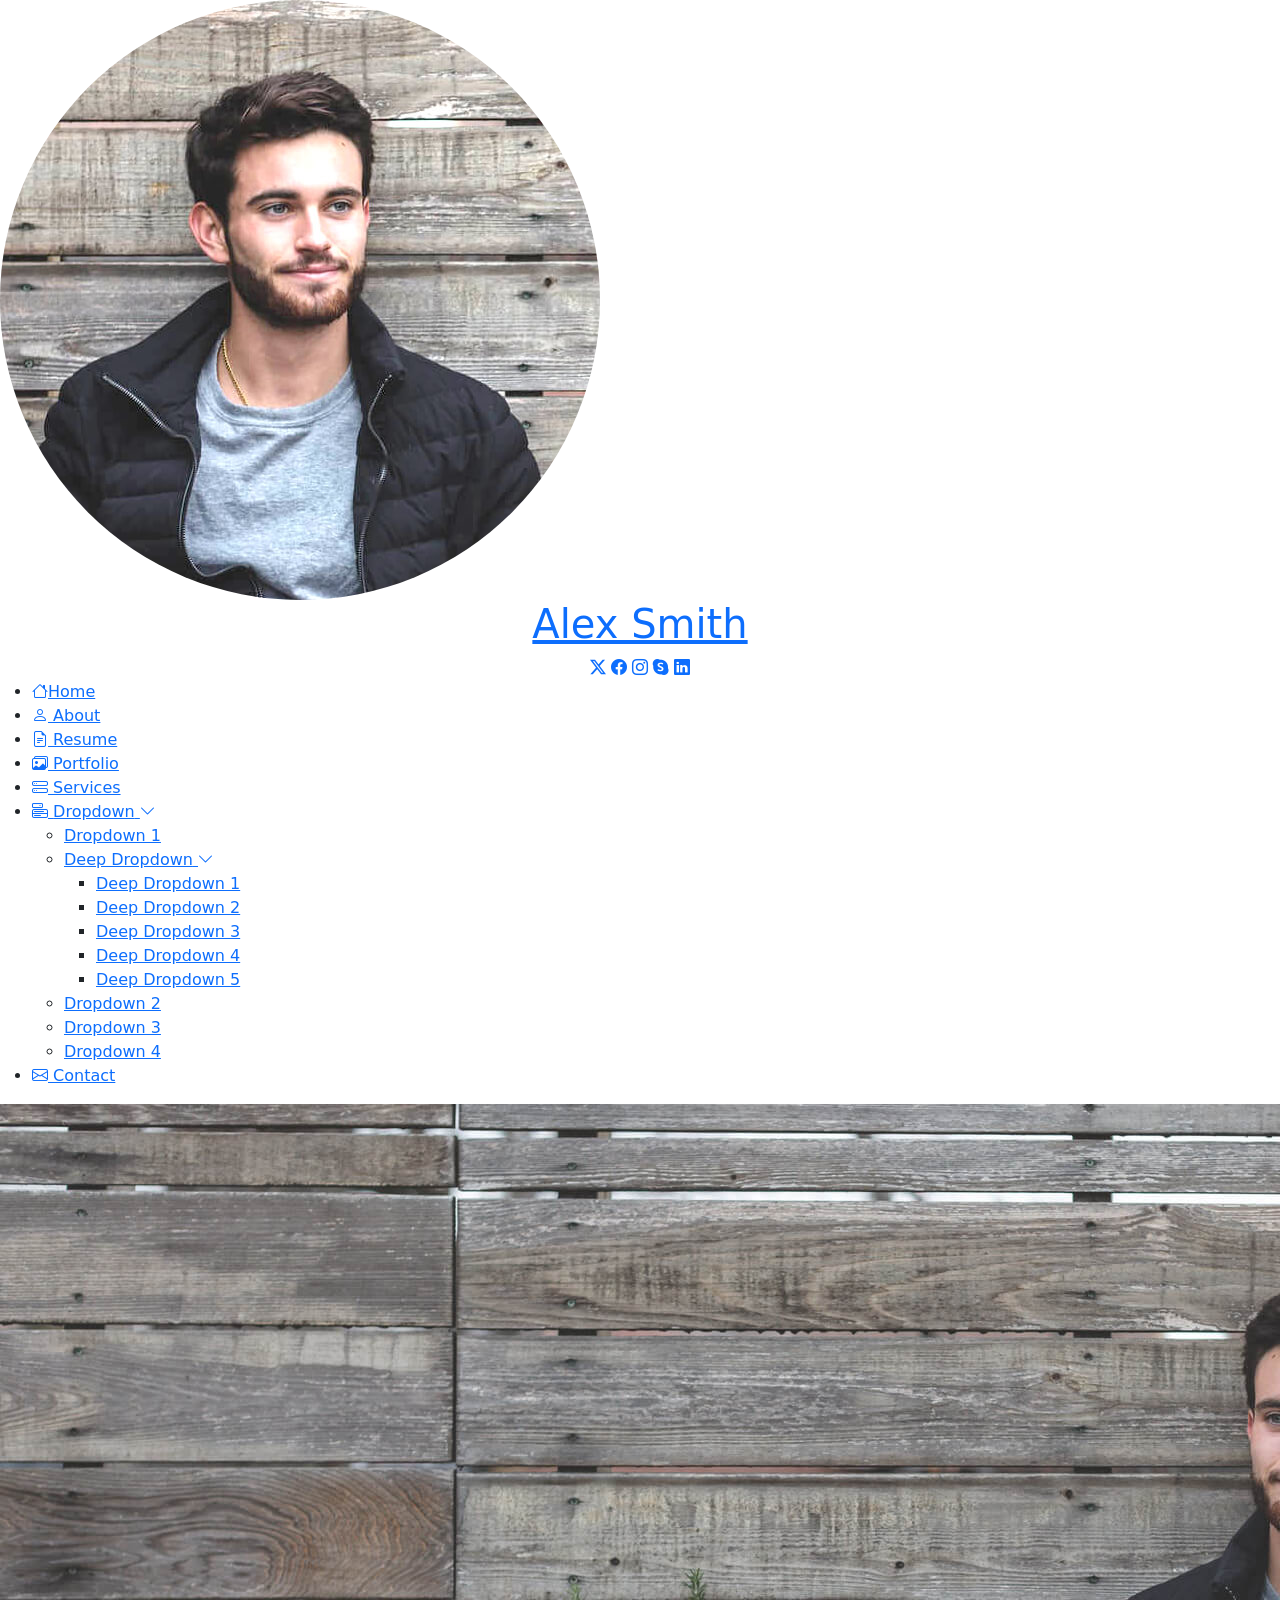
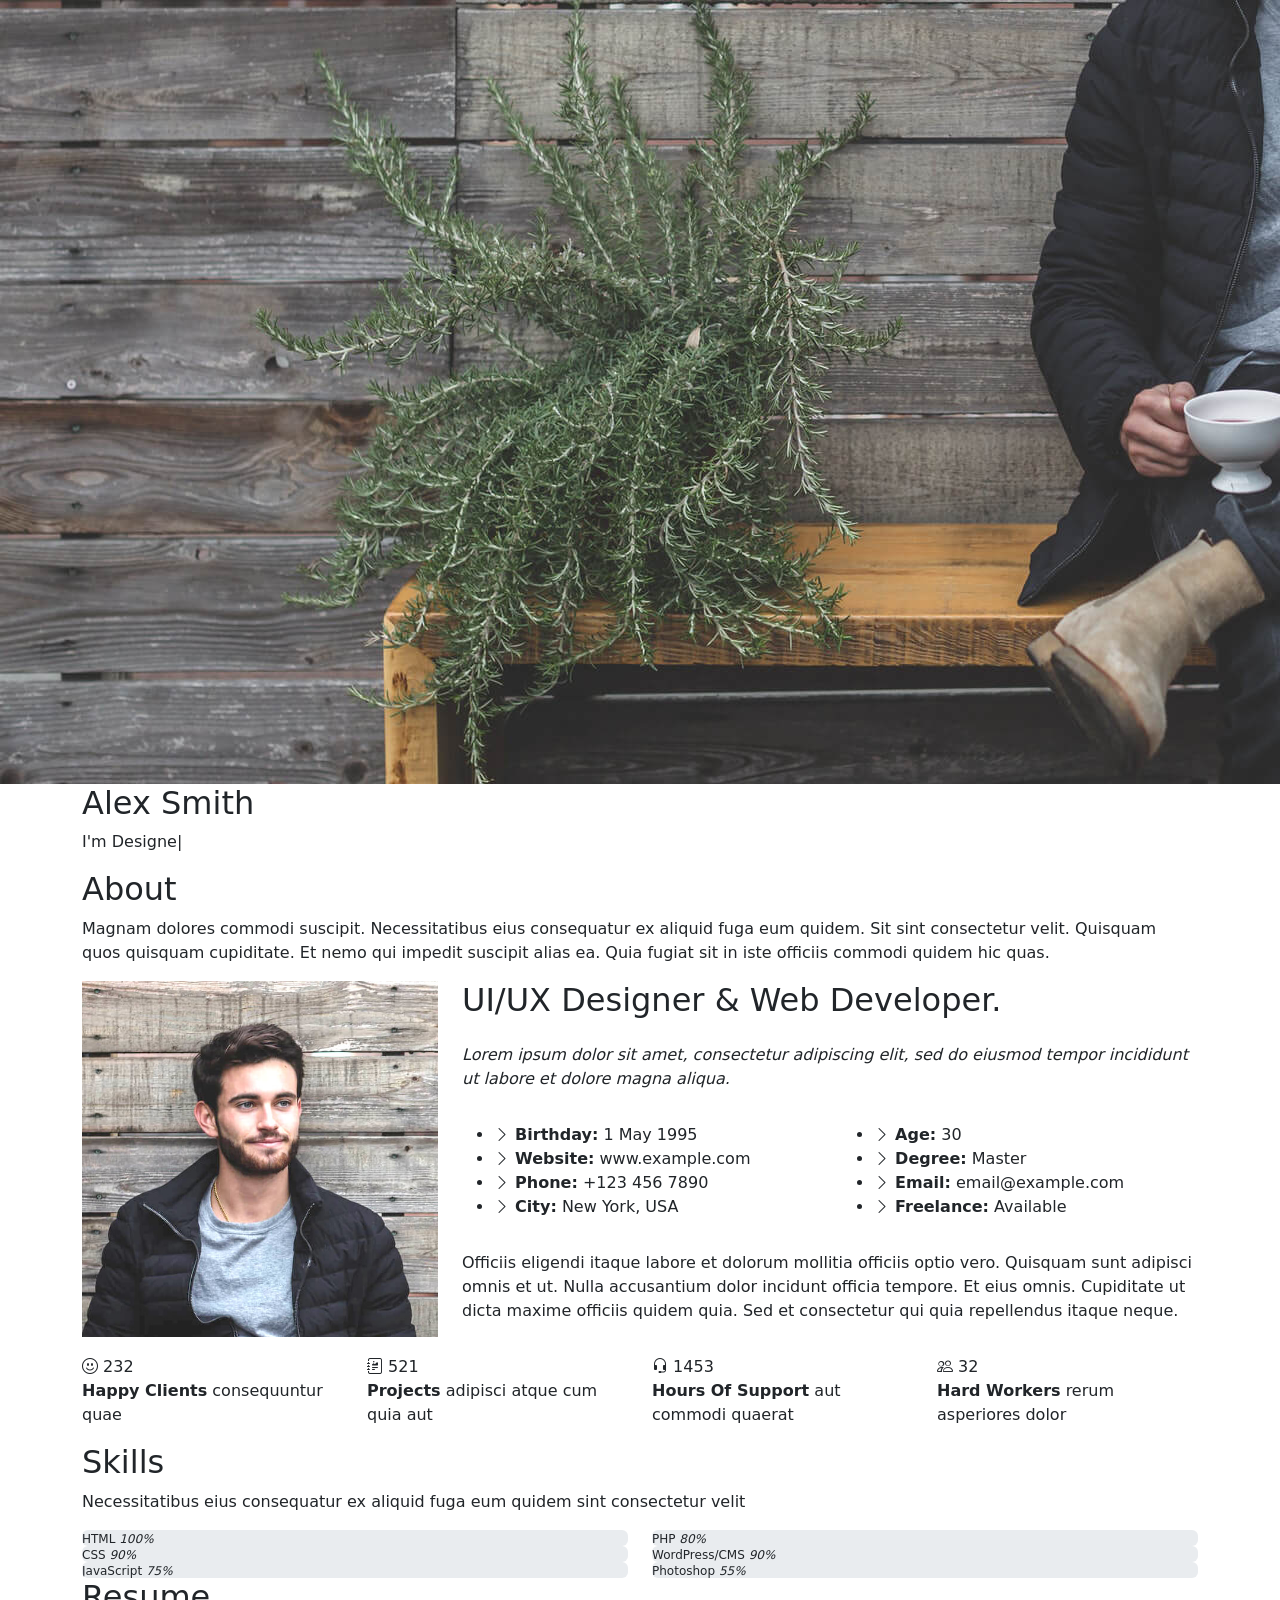
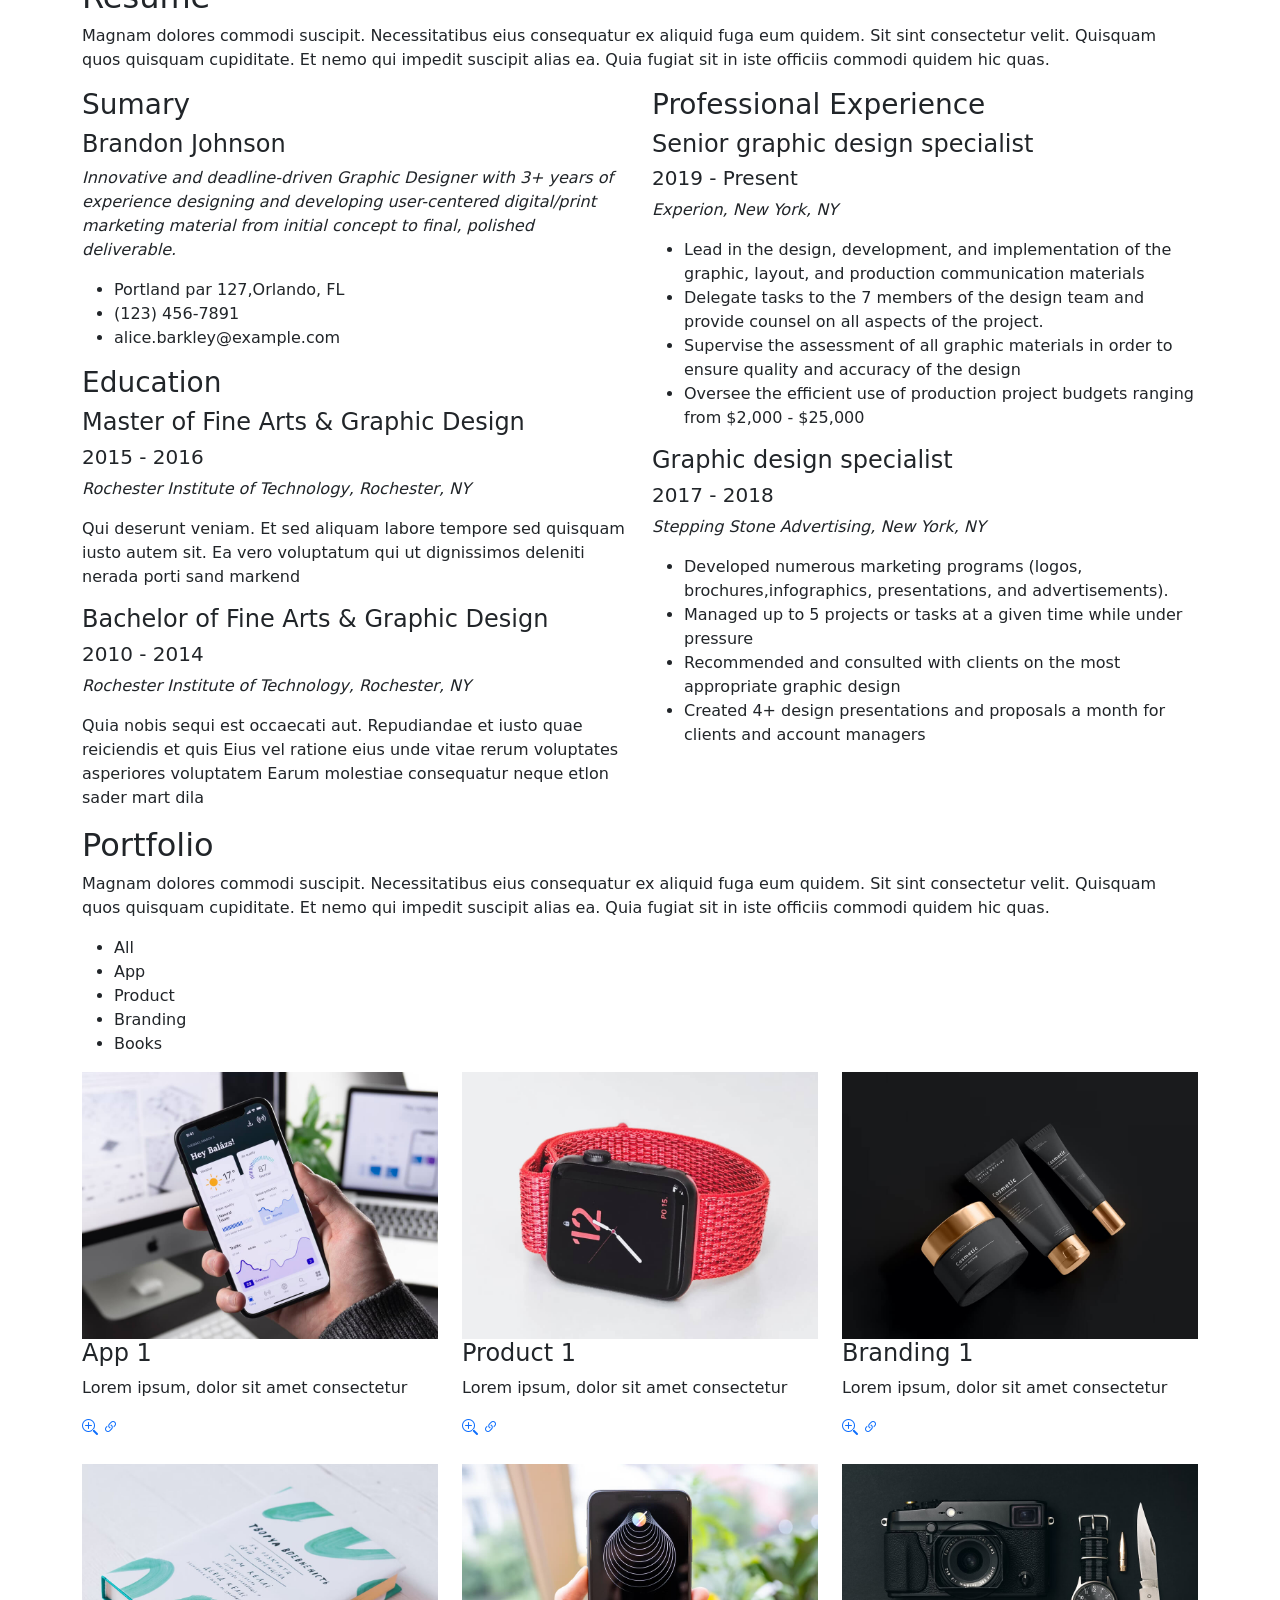
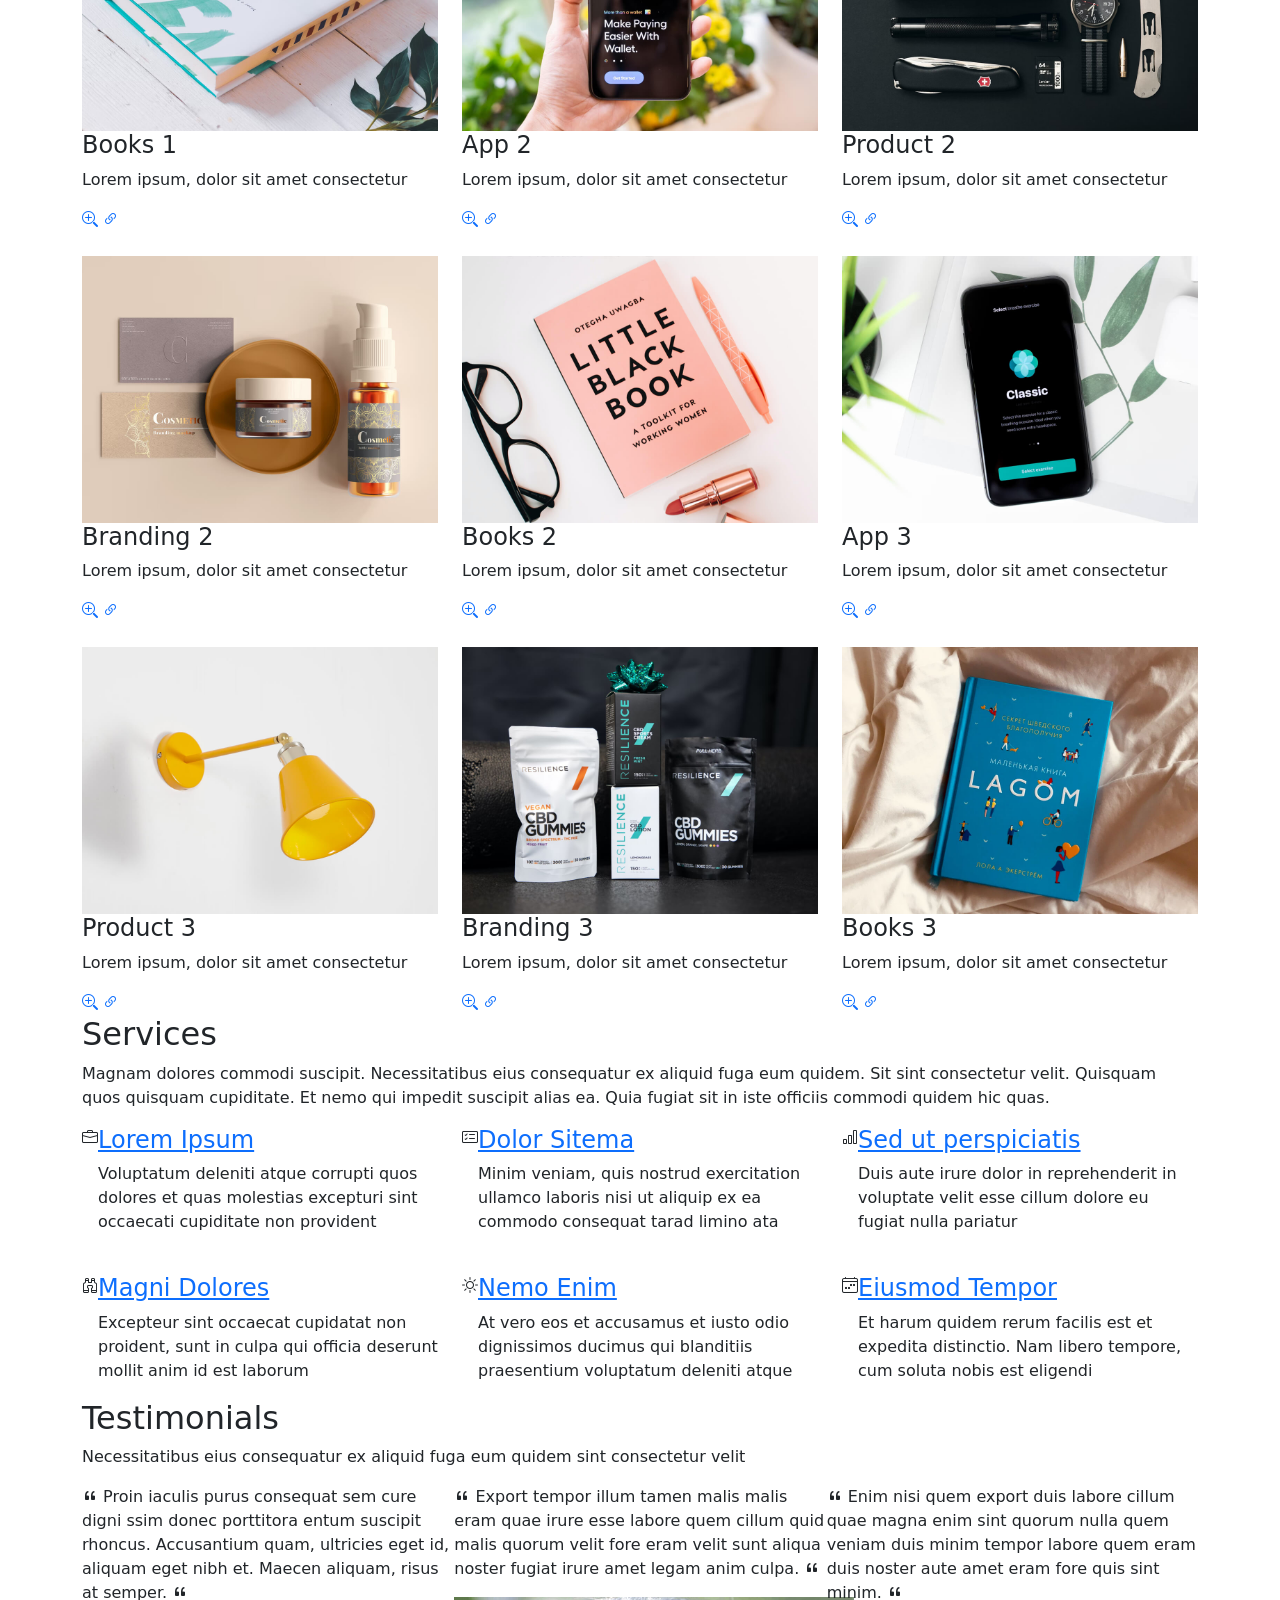
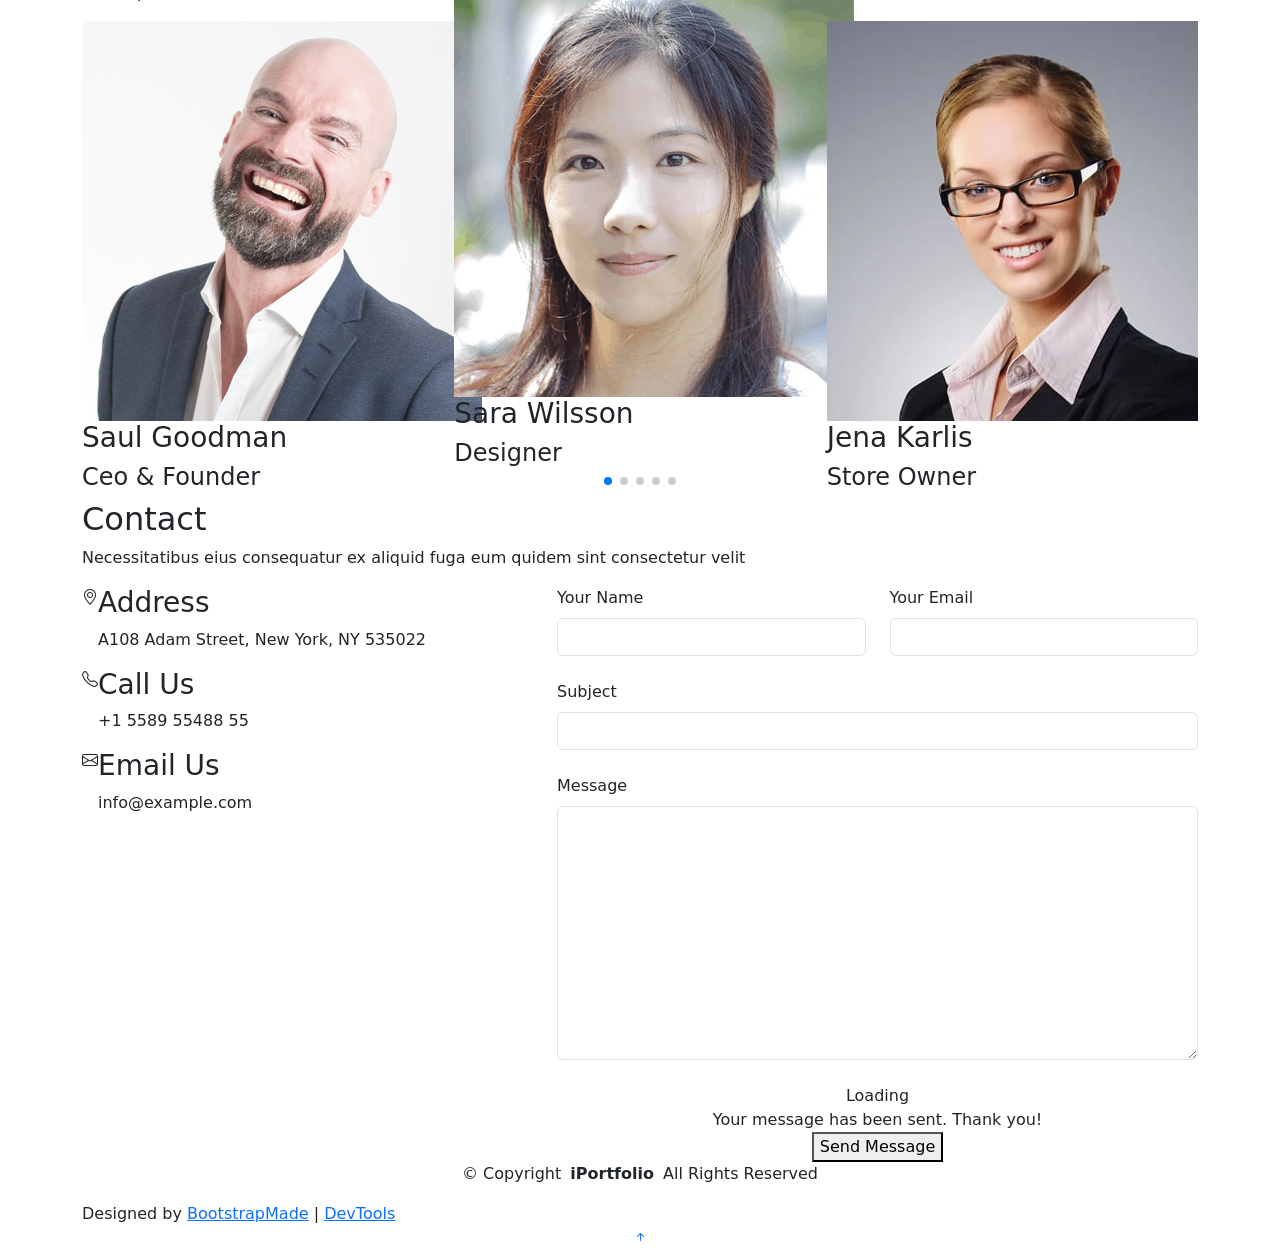
==== PORTOFOLIO/index.html @ 049225c3 "CP1 Day1" ====
<!DOCTYPE html>
<html lang="en">

<head>
  <meta charset="utf-8">
  <meta content="width=device-width, initial-scale=1.0" name="viewport">
  <title>Index - iPortfolio Bootstrap Template</title>
  <meta content="" name="description">
  <meta content="" name="keywords">

  <!-- Favicons -->
  <link href="assets/img/favicon.png" rel="icon">
  <link href="assets/img/apple-touch-icon.png" rel="apple-touch-icon">

  <!-- Fonts -->
  <link href="https://fonts.googleapis.com" rel="preconnect">
  <link href="https://fonts.gstatic.com" rel="preconnect" crossorigin>
  <link href="https://fonts.googleapis.com/css2?family=Roboto:ital,wght@0,100;0,300;0,400;0,500;0,700;0,900;1,100;1,300;1,400;1,500;1,700;1,900&family=Poppins:ital,wght@0,100;0,200;0,300;0,400;0,500;0,600;0,700;0,800;0,900;1,100;1,200;1,300;1,400;1,500;1,600;1,700;1,800;1,900&family=Raleway:ital,wght@0,100;0,200;0,300;0,400;0,500;0,600;0,700;0,800;0,900;1,100;1,200;1,300;1,400;1,500;1,600;1,700;1,800;1,900&display=swap" rel="stylesheet">

  <!-- Vendor CSS Files -->
  <link href="assets/vendor/bootstrap/css/bootstrap.min.css" rel="stylesheet">
  <link href="assets/vendor/bootstrap-icons/bootstrap-icons.css" rel="stylesheet">
  <link href="assets/vendor/aos/aos.css" rel="stylesheet">
  <link href="assets/vendor/glightbox/css/glightbox.min.css" rel="stylesheet">
  <link href="assets/vendor/swiper/swiper-bundle.min.css" rel="stylesheet">

  <!-- Main CSS File -->
  <link href="assets/css/main.css" rel="stylesheet">

  <!-- =======================================================
  * Template Name: iPortfolio
  * Template URL: https://bootstrapmade.com/iportfolio-bootstrap-portfolio-websites-template/
  * Updated: Jun 29 2024 with Bootstrap v5.3.3
  * Author: BootstrapMade.com
  * License: https://bootstrapmade.com/license/
  ======================================================== -->
</head>

<body class="index-page">

  <header id="header" class="header dark-background d-flex flex-column">
    <i class="header-toggle d-xl-none bi bi-list"></i>

    <div class="profile-img">
      <img src="assets/img/my-profile-img.jpg" alt="" class="img-fluid rounded-circle">
    </div>

    <a href="index.html" class="logo d-flex align-items-center justify-content-center">
      <!-- Uncomment the line below if you also wish to use an image logo -->
      <!-- <img src="assets/img/logo.png" alt=""> -->
      <h1 class="sitename">Alex Smith</h1>
    </a>

    <div class="social-links text-center">
      <a href="#" class="twitter"><i class="bi bi-twitter-x"></i></a>
      <a href="#" class="facebook"><i class="bi bi-facebook"></i></a>
      <a href="#" class="instagram"><i class="bi bi-instagram"></i></a>
      <a href="#" class="google-plus"><i class="bi bi-skype"></i></a>
      <a href="#" class="linkedin"><i class="bi bi-linkedin"></i></a>
    </div>

    <nav id="navmenu" class="navmenu">
      <ul>
        <li><a href="#hero" class="active"><i class="bi bi-house navicon"></i>Home</a></li>
        <li><a href="#about"><i class="bi bi-person navicon"></i> About</a></li>
        <li><a href="#resume"><i class="bi bi-file-earmark-text navicon"></i> Resume</a></li>
        <li><a href="#portfolio"><i class="bi bi-images navicon"></i> Portfolio</a></li>
        <li><a href="#services"><i class="bi bi-hdd-stack navicon"></i> Services</a></li>
        <li class="dropdown"><a href="#"><i class="bi bi-menu-button navicon"></i> <span>Dropdown</span> <i class="bi bi-chevron-down toggle-dropdown"></i></a>
          <ul>
            <li><a href="#">Dropdown 1</a></li>
            <li class="dropdown"><a href="#"><span>Deep Dropdown</span> <i class="bi bi-chevron-down toggle-dropdown"></i></a>
              <ul>
                <li><a href="#">Deep Dropdown 1</a></li>
                <li><a href="#">Deep Dropdown 2</a></li>
                <li><a href="#">Deep Dropdown 3</a></li>
                <li><a href="#">Deep Dropdown 4</a></li>
                <li><a href="#">Deep Dropdown 5</a></li>
              </ul>
            </li>
            <li><a href="#">Dropdown 2</a></li>
            <li><a href="#">Dropdown 3</a></li>
            <li><a href="#">Dropdown 4</a></li>
          </ul>
        </li>
        <li><a href="#contact"><i class="bi bi-envelope navicon"></i> Contact</a></li>
      </ul>
    </nav>

  </header>

  <main class="main">

    <!-- Hero Section -->
    <section id="hero" class="hero section dark-background">

      <img src="assets/img/hero-bg.jpg" alt="" data-aos="fade-in" class="">

      <div class="container" data-aos="fade-up" data-aos-delay="100">
        <h2>Alex Smith</h2>
        <p>I'm <span class="typed" data-typed-items="Designer, Developer, Freelancer, Photographer">Designer</span><span class="typed-cursor typed-cursor--blink" aria-hidden="true"></span><span class="typed-cursor typed-cursor--blink" aria-hidden="true"></span></p>
      </div>

    </section><!-- /Hero Section -->

    <!-- About Section -->
    <section id="about" class="about section">

      <!-- Section Title -->
      <div class="container section-title" data-aos="fade-up">
        <h2>About</h2>
        <p>Magnam dolores commodi suscipit. Necessitatibus eius consequatur ex aliquid fuga eum quidem. Sit sint consectetur velit. Quisquam quos quisquam cupiditate. Et nemo qui impedit suscipit alias ea. Quia fugiat sit in iste officiis commodi quidem hic quas.</p>
      </div><!-- End Section Title -->

      <div class="container" data-aos="fade-up" data-aos-delay="100">

        <div class="row gy-4 justify-content-center">
          <div class="col-lg-4">
            <img src="assets/img/my-profile-img.jpg" class="img-fluid" alt="">
          </div>
          <div class="col-lg-8 content">
            <h2>UI/UX Designer &amp; Web Developer.</h2>
            <p class="fst-italic py-3">
              Lorem ipsum dolor sit amet, consectetur adipiscing elit, sed do eiusmod tempor incididunt ut labore et dolore
              magna aliqua.
            </p>
            <div class="row">
              <div class="col-lg-6">
                <ul>
                  <li><i class="bi bi-chevron-right"></i> <strong>Birthday:</strong> <span>1 May 1995</span></li>
                  <li><i class="bi bi-chevron-right"></i> <strong>Website:</strong> <span>www.example.com</span></li>
                  <li><i class="bi bi-chevron-right"></i> <strong>Phone:</strong> <span>+123 456 7890</span></li>
                  <li><i class="bi bi-chevron-right"></i> <strong>City:</strong> <span>New York, USA</span></li>
                </ul>
              </div>
              <div class="col-lg-6">
                <ul>
                  <li><i class="bi bi-chevron-right"></i> <strong>Age:</strong> <span>30</span></li>
                  <li><i class="bi bi-chevron-right"></i> <strong>Degree:</strong> <span>Master</span></li>
                  <li><i class="bi bi-chevron-right"></i> <strong>Email:</strong> <span>email@example.com</span></li>
                  <li><i class="bi bi-chevron-right"></i> <strong>Freelance:</strong> <span>Available</span></li>
                </ul>
              </div>
            </div>
            <p class="py-3">
              Officiis eligendi itaque labore et dolorum mollitia officiis optio vero. Quisquam sunt adipisci omnis et ut. Nulla accusantium dolor incidunt officia tempore. Et eius omnis.
              Cupiditate ut dicta maxime officiis quidem quia. Sed et consectetur qui quia repellendus itaque neque.
            </p>
          </div>
        </div>

      </div>

    </section><!-- /About Section -->

    <!-- Stats Section -->
    <section id="stats" class="stats section">

      <div class="container" data-aos="fade-up" data-aos-delay="100">

        <div class="row gy-4">

          <div class="col-lg-3 col-md-6">
            <div class="stats-item">
              <i class="bi bi-emoji-smile"></i>
              <span data-purecounter-start="0" data-purecounter-end="232" data-purecounter-duration="1" class="purecounter"></span>
              <p><strong>Happy Clients</strong> <span>consequuntur quae</span></p>
            </div>
          </div><!-- End Stats Item -->

          <div class="col-lg-3 col-md-6">
            <div class="stats-item">
              <i class="bi bi-journal-richtext"></i>
              <span data-purecounter-start="0" data-purecounter-end="521" data-purecounter-duration="1" class="purecounter"></span>
              <p><strong>Projects</strong> <span>adipisci atque cum quia aut</span></p>
            </div>
          </div><!-- End Stats Item -->

          <div class="col-lg-3 col-md-6">
            <div class="stats-item">
              <i class="bi bi-headset"></i>
              <span data-purecounter-start="0" data-purecounter-end="1453" data-purecounter-duration="1" class="purecounter"></span>
              <p><strong>Hours Of Support</strong> <span>aut commodi quaerat</span></p>
            </div>
          </div><!-- End Stats Item -->

          <div class="col-lg-3 col-md-6">
            <div class="stats-item">
              <i class="bi bi-people"></i>
              <span data-purecounter-start="0" data-purecounter-end="32" data-purecounter-duration="1" class="purecounter"></span>
              <p><strong>Hard Workers</strong> <span>rerum asperiores dolor</span></p>
            </div>
          </div><!-- End Stats Item -->

        </div>

      </div>

    </section><!-- /Stats Section -->

    <!-- Skills Section -->
    <section id="skills" class="skills section light-background">

      <!-- Section Title -->
      <div class="container section-title" data-aos="fade-up">
        <h2>Skills</h2>
        <p>Necessitatibus eius consequatur ex aliquid fuga eum quidem sint consectetur velit</p>
      </div><!-- End Section Title -->

      <div class="container" data-aos="fade-up" data-aos-delay="100">

        <div class="row skills-content skills-animation">

          <div class="col-lg-6">

            <div class="progress">
              <span class="skill"><span>HTML</span> <i class="val">100%</i></span>
              <div class="progress-bar-wrap">
                <div class="progress-bar" role="progressbar" aria-valuenow="100" aria-valuemin="0" aria-valuemax="100"></div>
              </div>
            </div><!-- End Skills Item -->

            <div class="progress">
              <span class="skill"><span>CSS</span> <i class="val">90%</i></span>
              <div class="progress-bar-wrap">
                <div class="progress-bar" role="progressbar" aria-valuenow="90" aria-valuemin="0" aria-valuemax="100"></div>
              </div>
            </div><!-- End Skills Item -->

            <div class="progress">
              <span class="skill"><span>JavaScript</span> <i class="val">75%</i></span>
              <div class="progress-bar-wrap">
                <div class="progress-bar" role="progressbar" aria-valuenow="75" aria-valuemin="0" aria-valuemax="100"></div>
              </div>
            </div><!-- End Skills Item -->

          </div>

          <div class="col-lg-6">

            <div class="progress">
              <span class="skill"><span>PHP</span> <i class="val">80%</i></span>
              <div class="progress-bar-wrap">
                <div class="progress-bar" role="progressbar" aria-valuenow="80" aria-valuemin="0" aria-valuemax="100"></div>
              </div>
            </div><!-- End Skills Item -->

            <div class="progress">
              <span class="skill"><span>WordPress/CMS</span> <i class="val">90%</i></span>
              <div class="progress-bar-wrap">
                <div class="progress-bar" role="progressbar" aria-valuenow="90" aria-valuemin="0" aria-valuemax="100"></div>
              </div>
            </div><!-- End Skills Item -->

            <div class="progress">
              <span class="skill"><span>Photoshop</span> <i class="val">55%</i></span>
              <div class="progress-bar-wrap">
                <div class="progress-bar" role="progressbar" aria-valuenow="55" aria-valuemin="0" aria-valuemax="100"></div>
              </div>
            </div><!-- End Skills Item -->

          </div>

        </div>

      </div>

    </section><!-- /Skills Section -->

    <!-- Resume Section -->
    <section id="resume" class="resume section">

      <!-- Section Title -->
      <div class="container section-title" data-aos="fade-up">
        <h2>Resume</h2>
        <p>Magnam dolores commodi suscipit. Necessitatibus eius consequatur ex aliquid fuga eum quidem. Sit sint consectetur velit. Quisquam quos quisquam cupiditate. Et nemo qui impedit suscipit alias ea. Quia fugiat sit in iste officiis commodi quidem hic quas.</p>
      </div><!-- End Section Title -->

      <div class="container">

        <div class="row">

          <div class="col-lg-6" data-aos="fade-up" data-aos-delay="100">
            <h3 class="resume-title">Sumary</h3>

            <div class="resume-item pb-0">
              <h4>Brandon Johnson</h4>
              <p><em>Innovative and deadline-driven Graphic Designer with 3+ years of experience designing and developing user-centered digital/print marketing material from initial concept to final, polished deliverable.</em></p>
              <ul>
                <li>Portland par 127,Orlando, FL</li>
                <li>(123) 456-7891</li>
                <li>alice.barkley@example.com</li>
              </ul>
            </div><!-- Edn Resume Item -->

            <h3 class="resume-title">Education</h3>
            <div class="resume-item">
              <h4>Master of Fine Arts &amp; Graphic Design</h4>
              <h5>2015 - 2016</h5>
              <p><em>Rochester Institute of Technology, Rochester, NY</em></p>
              <p>Qui deserunt veniam. Et sed aliquam labore tempore sed quisquam iusto autem sit. Ea vero voluptatum qui ut dignissimos deleniti nerada porti sand markend</p>
            </div><!-- Edn Resume Item -->

            <div class="resume-item">
              <h4>Bachelor of Fine Arts &amp; Graphic Design</h4>
              <h5>2010 - 2014</h5>
              <p><em>Rochester Institute of Technology, Rochester, NY</em></p>
              <p>Quia nobis sequi est occaecati aut. Repudiandae et iusto quae reiciendis et quis Eius vel ratione eius unde vitae rerum voluptates asperiores voluptatem Earum molestiae consequatur neque etlon sader mart dila</p>
            </div><!-- Edn Resume Item -->

          </div>

          <div class="col-lg-6" data-aos="fade-up" data-aos-delay="200">
            <h3 class="resume-title">Professional Experience</h3>
            <div class="resume-item">
              <h4>Senior graphic design specialist</h4>
              <h5>2019 - Present</h5>
              <p><em>Experion, New York, NY </em></p>
              <ul>
                <li>Lead in the design, development, and implementation of the graphic, layout, and production communication materials</li>
                <li>Delegate tasks to the 7 members of the design team and provide counsel on all aspects of the project. </li>
                <li>Supervise the assessment of all graphic materials in order to ensure quality and accuracy of the design</li>
                <li>Oversee the efficient use of production project budgets ranging from $2,000 - $25,000</li>
              </ul>
            </div><!-- Edn Resume Item -->

            <div class="resume-item">
              <h4>Graphic design specialist</h4>
              <h5>2017 - 2018</h5>
              <p><em>Stepping Stone Advertising, New York, NY</em></p>
              <ul>
                <li>Developed numerous marketing programs (logos, brochures,infographics, presentations, and advertisements).</li>
                <li>Managed up to 5 projects or tasks at a given time while under pressure</li>
                <li>Recommended and consulted with clients on the most appropriate graphic design</li>
                <li>Created 4+ design presentations and proposals a month for clients and account managers</li>
              </ul>
            </div><!-- Edn Resume Item -->

          </div>

        </div>

      </div>

    </section><!-- /Resume Section -->

    <!-- Portfolio Section -->
    <section id="portfolio" class="portfolio section light-background">

      <!-- Section Title -->
      <div class="container section-title" data-aos="fade-up">
        <h2>Portfolio</h2>
        <p>Magnam dolores commodi suscipit. Necessitatibus eius consequatur ex aliquid fuga eum quidem. Sit sint consectetur velit. Quisquam quos quisquam cupiditate. Et nemo qui impedit suscipit alias ea. Quia fugiat sit in iste officiis commodi quidem hic quas.</p>
      </div><!-- End Section Title -->

      <div class="container">

        <div class="isotope-layout" data-default-filter="*" data-layout="masonry" data-sort="original-order">

          <ul class="portfolio-filters isotope-filters" data-aos="fade-up" data-aos-delay="100">
            <li data-filter="*" class="filter-active">All</li>
            <li data-filter=".filter-app">App</li>
            <li data-filter=".filter-product">Product</li>
            <li data-filter=".filter-branding">Branding</li>
            <li data-filter=".filter-books">Books</li>
          </ul><!-- End Portfolio Filters -->

          <div class="row gy-4 isotope-container" data-aos="fade-up" data-aos-delay="200">

            <div class="col-lg-4 col-md-6 portfolio-item isotope-item filter-app">
              <div class="portfolio-content h-100">
                <img src="assets/img/portfolio/app-1.jpg" class="img-fluid" alt="">
                <div class="portfolio-info">
                  <h4>App 1</h4>
                  <p>Lorem ipsum, dolor sit amet consectetur</p>
                  <a href="assets/img/portfolio/app-1.jpg" title="App 1" data-gallery="portfolio-gallery-app" class="glightbox preview-link"><i class="bi bi-zoom-in"></i></a>
                  <a href="portfolio-details.html" title="More Details" class="details-link"><i class="bi bi-link-45deg"></i></a>
                </div>
              </div>
            </div><!-- End Portfolio Item -->

            <div class="col-lg-4 col-md-6 portfolio-item isotope-item filter-product">
              <div class="portfolio-content h-100">
                <img src="assets/img/portfolio/product-1.jpg" class="img-fluid" alt="">
                <div class="portfolio-info">
                  <h4>Product 1</h4>
                  <p>Lorem ipsum, dolor sit amet consectetur</p>
                  <a href="assets/img/portfolio/product-1.jpg" title="Product 1" data-gallery="portfolio-gallery-product" class="glightbox preview-link"><i class="bi bi-zoom-in"></i></a>
                  <a href="portfolio-details.html" title="More Details" class="details-link"><i class="bi bi-link-45deg"></i></a>
                </div>
              </div>
            </div><!-- End Portfolio Item -->

            <div class="col-lg-4 col-md-6 portfolio-item isotope-item filter-branding">
              <div class="portfolio-content h-100">
                <img src="assets/img/portfolio/branding-1.jpg" class="img-fluid" alt="">
                <div class="portfolio-info">
                  <h4>Branding 1</h4>
                  <p>Lorem ipsum, dolor sit amet consectetur</p>
                  <a href="assets/img/portfolio/branding-1.jpg" title="Branding 1" data-gallery="portfolio-gallery-branding" class="glightbox preview-link"><i class="bi bi-zoom-in"></i></a>
                  <a href="portfolio-details.html" title="More Details" class="details-link"><i class="bi bi-link-45deg"></i></a>
                </div>
              </div>
            </div><!-- End Portfolio Item -->

            <div class="col-lg-4 col-md-6 portfolio-item isotope-item filter-books">
              <div class="portfolio-content h-100">
                <img src="assets/img/portfolio/books-1.jpg" class="img-fluid" alt="">
                <div class="portfolio-info">
                  <h4>Books 1</h4>
                  <p>Lorem ipsum, dolor sit amet consectetur</p>
                  <a href="assets/img/portfolio/books-1.jpg" title="Branding 1" data-gallery="portfolio-gallery-book" class="glightbox preview-link"><i class="bi bi-zoom-in"></i></a>
                  <a href="portfolio-details.html" title="More Details" class="details-link"><i class="bi bi-link-45deg"></i></a>
                </div>
              </div>
            </div><!-- End Portfolio Item -->

            <div class="col-lg-4 col-md-6 portfolio-item isotope-item filter-app">
              <div class="portfolio-content h-100">
                <img src="assets/img/portfolio/app-2.jpg" class="img-fluid" alt="">
                <div class="portfolio-info">
                  <h4>App 2</h4>
                  <p>Lorem ipsum, dolor sit amet consectetur</p>
                  <a href="assets/img/portfolio/app-2.jpg" title="App 2" data-gallery="portfolio-gallery-app" class="glightbox preview-link"><i class="bi bi-zoom-in"></i></a>
                  <a href="portfolio-details.html" title="More Details" class="details-link"><i class="bi bi-link-45deg"></i></a>
                </div>
              </div>
            </div><!-- End Portfolio Item -->

            <div class="col-lg-4 col-md-6 portfolio-item isotope-item filter-product">
              <div class="portfolio-content h-100">
                <img src="assets/img/portfolio/product-2.jpg" class="img-fluid" alt="">
                <div class="portfolio-info">
                  <h4>Product 2</h4>
                  <p>Lorem ipsum, dolor sit amet consectetur</p>
                  <a href="assets/img/portfolio/product-2.jpg" title="Product 2" data-gallery="portfolio-gallery-product" class="glightbox preview-link"><i class="bi bi-zoom-in"></i></a>
                  <a href="portfolio-details.html" title="More Details" class="details-link"><i class="bi bi-link-45deg"></i></a>
                </div>
              </div>
            </div><!-- End Portfolio Item -->

            <div class="col-lg-4 col-md-6 portfolio-item isotope-item filter-branding">
              <div class="portfolio-content h-100">
                <img src="assets/img/portfolio/branding-2.jpg" class="img-fluid" alt="">
                <div class="portfolio-info">
                  <h4>Branding 2</h4>
                  <p>Lorem ipsum, dolor sit amet consectetur</p>
                  <a href="assets/img/portfolio/branding-2.jpg" title="Branding 2" data-gallery="portfolio-gallery-branding" class="glightbox preview-link"><i class="bi bi-zoom-in"></i></a>
                  <a href="portfolio-details.html" title="More Details" class="details-link"><i class="bi bi-link-45deg"></i></a>
                </div>
              </div>
            </div><!-- End Portfolio Item -->

            <div class="col-lg-4 col-md-6 portfolio-item isotope-item filter-books">
              <div class="portfolio-content h-100">
                <img src="assets/img/portfolio/books-2.jpg" class="img-fluid" alt="">
                <div class="portfolio-info">
                  <h4>Books 2</h4>
                  <p>Lorem ipsum, dolor sit amet consectetur</p>
                  <a href="assets/img/portfolio/books-2.jpg" title="Branding 2" data-gallery="portfolio-gallery-book" class="glightbox preview-link"><i class="bi bi-zoom-in"></i></a>
                  <a href="portfolio-details.html" title="More Details" class="details-link"><i class="bi bi-link-45deg"></i></a>
                </div>
              </div>
            </div><!-- End Portfolio Item -->

            <div class="col-lg-4 col-md-6 portfolio-item isotope-item filter-app">
              <div class="portfolio-content h-100">
                <img src="assets/img/portfolio/app-3.jpg" class="img-fluid" alt="">
                <div class="portfolio-info">
                  <h4>App 3</h4>
                  <p>Lorem ipsum, dolor sit amet consectetur</p>
                  <a href="assets/img/portfolio/app-3.jpg" title="App 3" data-gallery="portfolio-gallery-app" class="glightbox preview-link"><i class="bi bi-zoom-in"></i></a>
                  <a href="portfolio-details.html" title="More Details" class="details-link"><i class="bi bi-link-45deg"></i></a>
                </div>
              </div>
            </div><!-- End Portfolio Item -->

            <div class="col-lg-4 col-md-6 portfolio-item isotope-item filter-product">
              <div class="portfolio-content h-100">
                <img src="assets/img/portfolio/product-3.jpg" class="img-fluid" alt="">
                <div class="portfolio-info">
                  <h4>Product 3</h4>
                  <p>Lorem ipsum, dolor sit amet consectetur</p>
                  <a href="assets/img/portfolio/product-3.jpg" title="Product 3" data-gallery="portfolio-gallery-product" class="glightbox preview-link"><i class="bi bi-zoom-in"></i></a>
                  <a href="portfolio-details.html" title="More Details" class="details-link"><i class="bi bi-link-45deg"></i></a>
                </div>
              </div>
            </div><!-- End Portfolio Item -->

            <div class="col-lg-4 col-md-6 portfolio-item isotope-item filter-branding">
              <div class="portfolio-content h-100">
                <img src="assets/img/portfolio/branding-3.jpg" class="img-fluid" alt="">
                <div class="portfolio-info">
                  <h4>Branding 3</h4>
                  <p>Lorem ipsum, dolor sit amet consectetur</p>
                  <a href="assets/img/portfolio/branding-3.jpg" title="Branding 2" data-gallery="portfolio-gallery-branding" class="glightbox preview-link"><i class="bi bi-zoom-in"></i></a>
                  <a href="portfolio-details.html" title="More Details" class="details-link"><i class="bi bi-link-45deg"></i></a>
                </div>
              </div>
            </div><!-- End Portfolio Item -->

            <div class="col-lg-4 col-md-6 portfolio-item isotope-item filter-books">
              <div class="portfolio-content h-100">
                <img src="assets/img/portfolio/books-3.jpg" class="img-fluid" alt="">
                <div class="portfolio-info">
                  <h4>Books 3</h4>
                  <p>Lorem ipsum, dolor sit amet consectetur</p>
                  <a href="assets/img/portfolio/books-3.jpg" title="Branding 3" data-gallery="portfolio-gallery-book" class="glightbox preview-link"><i class="bi bi-zoom-in"></i></a>
                  <a href="portfolio-details.html" title="More Details" class="details-link"><i class="bi bi-link-45deg"></i></a>
                </div>
              </div>
            </div><!-- End Portfolio Item -->

          </div><!-- End Portfolio Container -->

        </div>

      </div>

    </section><!-- /Portfolio Section -->

    <!-- Services Section -->
    <section id="services" class="services section">

      <!-- Section Title -->
      <div class="container section-title" data-aos="fade-up">
        <h2>Services</h2>
        <p>Magnam dolores commodi suscipit. Necessitatibus eius consequatur ex aliquid fuga eum quidem. Sit sint consectetur velit. Quisquam quos quisquam cupiditate. Et nemo qui impedit suscipit alias ea. Quia fugiat sit in iste officiis commodi quidem hic quas.</p>
      </div><!-- End Section Title -->

      <div class="container">

        <div class="row gy-4">

          <div class="col-lg-4 col-md-6 service-item d-flex" data-aos="fade-up" data-aos-delay="100">
            <div class="icon flex-shrink-0"><i class="bi bi-briefcase"></i></div>
            <div>
              <h4 class="title"><a href="service-details.html" class="stretched-link">Lorem Ipsum</a></h4>
              <p class="description">Voluptatum deleniti atque corrupti quos dolores et quas molestias excepturi sint occaecati cupiditate non provident</p>
            </div>
          </div>
          <!-- End Service Item -->

          <div class="col-lg-4 col-md-6 service-item d-flex" data-aos="fade-up" data-aos-delay="200">
            <div class="icon flex-shrink-0"><i class="bi bi-card-checklist"></i></div>
            <div>
              <h4 class="title"><a href="service-details.html" class="stretched-link">Dolor Sitema</a></h4>
              <p class="description">Minim veniam, quis nostrud exercitation ullamco laboris nisi ut aliquip ex ea commodo consequat tarad limino ata</p>
            </div>
          </div><!-- End Service Item -->

          <div class="col-lg-4 col-md-6 service-item d-flex" data-aos="fade-up" data-aos-delay="300">
            <div class="icon flex-shrink-0"><i class="bi bi-bar-chart"></i></div>
            <div>
              <h4 class="title"><a href="service-details.html" class="stretched-link">Sed ut perspiciatis</a></h4>
              <p class="description">Duis aute irure dolor in reprehenderit in voluptate velit esse cillum dolore eu fugiat nulla pariatur</p>
            </div>
          </div><!-- End Service Item -->

          <div class="col-lg-4 col-md-6 service-item d-flex" data-aos="fade-up" data-aos-delay="400">
            <div class="icon flex-shrink-0"><i class="bi bi-binoculars"></i></div>
            <div>
              <h4 class="title"><a href="service-details.html" class="stretched-link">Magni Dolores</a></h4>
              <p class="description">Excepteur sint occaecat cupidatat non proident, sunt in culpa qui officia deserunt mollit anim id est laborum</p>
            </div>
          </div><!-- End Service Item -->

          <div class="col-lg-4 col-md-6 service-item d-flex" data-aos="fade-up" data-aos-delay="500">
            <div class="icon flex-shrink-0"><i class="bi bi-brightness-high"></i></div>
            <div>
              <h4 class="title"><a href="service-details.html" class="stretched-link">Nemo Enim</a></h4>
              <p class="description">At vero eos et accusamus et iusto odio dignissimos ducimus qui blanditiis praesentium voluptatum deleniti atque</p>
            </div>
          </div><!-- End Service Item -->

          <div class="col-lg-4 col-md-6 service-item d-flex" data-aos="fade-up" data-aos-delay="600">
            <div class="icon flex-shrink-0"><i class="bi bi-calendar4-week"></i></div>
            <div>
              <h4 class="title"><a href="service-details.html" class="stretched-link">Eiusmod Tempor</a></h4>
              <p class="description">Et harum quidem rerum facilis est et expedita distinctio. Nam libero tempore, cum soluta nobis est eligendi</p>
            </div>
          </div><!-- End Service Item -->

        </div>

      </div>

    </section><!-- /Services Section -->

    <!-- Testimonials Section -->
    <section id="testimonials" class="testimonials section light-background">

      <!-- Section Title -->
      <div class="container section-title" data-aos="fade-up">
        <h2>Testimonials</h2>
        <p>Necessitatibus eius consequatur ex aliquid fuga eum quidem sint consectetur velit</p>
      </div><!-- End Section Title -->

      <div class="container" data-aos="fade-up" data-aos-delay="100">

        <div class="swiper init-swiper">
          <script type="application/json" class="swiper-config">
            {
              "loop": true,
              "speed": 600,
              "autoplay": {
                "delay": 5000
              },
              "slidesPerView": "auto",
              "pagination": {
                "el": ".swiper-pagination",
                "type": "bullets",
                "clickable": true
              },
              "breakpoints": {
                "320": {
                  "slidesPerView": 1,
                  "spaceBetween": 40
                },
                "1200": {
                  "slidesPerView": 3,
                  "spaceBetween": 1
                }
              }
            }
          </script>
          <div class="swiper-wrapper">

            <div class="swiper-slide">
              <div class="testimonial-item">
                <p>
                  <i class="bi bi-quote quote-icon-left"></i>
                  <span>Proin iaculis purus consequat sem cure digni ssim donec porttitora entum suscipit rhoncus. Accusantium quam, ultricies eget id, aliquam eget nibh et. Maecen aliquam, risus at semper.</span>
                  <i class="bi bi-quote quote-icon-right"></i>
                </p>
                <img src="assets/img/testimonials/testimonials-1.jpg" class="testimonial-img" alt="">
                <h3>Saul Goodman</h3>
                <h4>Ceo &amp; Founder</h4>
              </div>
            </div><!-- End testimonial item -->

            <div class="swiper-slide">
              <div class="testimonial-item">
                <p>
                  <i class="bi bi-quote quote-icon-left"></i>
                  <span>Export tempor illum tamen malis malis eram quae irure esse labore quem cillum quid malis quorum velit fore eram velit sunt aliqua noster fugiat irure amet legam anim culpa.</span>
                  <i class="bi bi-quote quote-icon-right"></i>
                </p>
                <img src="assets/img/testimonials/testimonials-2.jpg" class="testimonial-img" alt="">
                <h3>Sara Wilsson</h3>
                <h4>Designer</h4>
              </div>
            </div><!-- End testimonial item -->

            <div class="swiper-slide">
              <div class="testimonial-item">
                <p>
                  <i class="bi bi-quote quote-icon-left"></i>
                  <span>Enim nisi quem export duis labore cillum quae magna enim sint quorum nulla quem veniam duis minim tempor labore quem eram duis noster aute amet eram fore quis sint minim.</span>
                  <i class="bi bi-quote quote-icon-right"></i>
                </p>
                <img src="assets/img/testimonials/testimonials-3.jpg" class="testimonial-img" alt="">
                <h3>Jena Karlis</h3>
                <h4>Store Owner</h4>
              </div>
            </div><!-- End testimonial item -->

            <div class="swiper-slide">
              <div class="testimonial-item">
                <p>
                  <i class="bi bi-quote quote-icon-left"></i>
                  <span>Fugiat enim eram quae cillum dolore dolor amet nulla culpa multos export minim fugiat dolor enim duis veniam ipsum anim magna sunt elit fore quem dolore labore illum veniam.</span>
                  <i class="bi bi-quote quote-icon-right"></i>
                </p>
                <img src="assets/img/testimonials/testimonials-4.jpg" class="testimonial-img" alt="">
                <h3>Matt Brandon</h3>
                <h4>Freelancer</h4>
              </div>
            </div><!-- End testimonial item -->

            <div class="swiper-slide">
              <div class="testimonial-item">
                <p>
                  <i class="bi bi-quote quote-icon-left"></i>
                  <span>Quis quorum aliqua sint quem legam fore sunt eram irure aliqua veniam tempor noster veniam sunt culpa nulla illum cillum fugiat legam esse veniam culpa fore nisi cillum quid.</span>
                  <i class="bi bi-quote quote-icon-right"></i>
                </p>
                <img src="assets/img/testimonials/testimonials-5.jpg" class="testimonial-img" alt="">
                <h3>John Larson</h3>
                <h4>Entrepreneur</h4>
              </div>
            </div><!-- End testimonial item -->

          </div>
          <div class="swiper-pagination"></div>
        </div>

      </div>

    </section><!-- /Testimonials Section -->

    <!-- Contact Section -->
    <section id="contact" class="contact section">

      <!-- Section Title -->
      <div class="container section-title" data-aos="fade-up">
        <h2>Contact</h2>
        <p>Necessitatibus eius consequatur ex aliquid fuga eum quidem sint consectetur velit</p>
      </div><!-- End Section Title -->

      <div class="container" data-aos="fade-up" data-aos-delay="100">

        <div class="row gy-4">

          <div class="col-lg-5">

            <div class="info-wrap">
              <div class="info-item d-flex" data-aos="fade-up" data-aos-delay="200">
                <i class="bi bi-geo-alt flex-shrink-0"></i>
                <div>
                  <h3>Address</h3>
                  <p>A108 Adam Street, New York, NY 535022</p>
                </div>
              </div><!-- End Info Item -->

              <div class="info-item d-flex" data-aos="fade-up" data-aos-delay="300">
                <i class="bi bi-telephone flex-shrink-0"></i>
                <div>
                  <h3>Call Us</h3>
                  <p>+1 5589 55488 55</p>
                </div>
              </div><!-- End Info Item -->

              <div class="info-item d-flex" data-aos="fade-up" data-aos-delay="400">
                <i class="bi bi-envelope flex-shrink-0"></i>
                <div>
                  <h3>Email Us</h3>
                  <p>info@example.com</p>
                </div>
              </div><!-- End Info Item -->

              <iframe src="https://www.google.com/maps/embed?pb=!1m14!1m8!1m3!1d48389.78314118045!2d-74.006138!3d40.710059!3m2!1i1024!2i768!4f13.1!3m3!1m2!1s0x89c25a22a3bda30d%3A0xb89d1fe6bc499443!2sDowntown%20Conference%20Center!5e0!3m2!1sen!2sus!4v1676961268712!5m2!1sen!2sus" frameborder="0" style="border:0; width: 100%; height: 270px;" allowfullscreen="" loading="lazy" referrerpolicy="no-referrer-when-downgrade"></iframe>
            </div>
          </div>

          <div class="col-lg-7">
            <form action="forms/contact.php" method="post" class="php-email-form" data-aos="fade-up" data-aos-delay="200">
              <div class="row gy-4">

                <div class="col-md-6">
                  <label for="name-field" class="pb-2">Your Name</label>
                  <input type="text" name="name" id="name-field" class="form-control" required="">
                </div>

                <div class="col-md-6">
                  <label for="email-field" class="pb-2">Your Email</label>
                  <input type="email" class="form-control" name="email" id="email-field" required="">
                </div>

                <div class="col-md-12">
                  <label for="subject-field" class="pb-2">Subject</label>
                  <input type="text" class="form-control" name="subject" id="subject-field" required="">
                </div>

                <div class="col-md-12">
                  <label for="message-field" class="pb-2">Message</label>
                  <textarea class="form-control" name="message" rows="10" id="message-field" required=""></textarea>
                </div>

                <div class="col-md-12 text-center">
                  <div class="loading">Loading</div>
                  <div class="error-message"></div>
                  <div class="sent-message">Your message has been sent. Thank you!</div>

                  <button type="submit">Send Message</button>
                </div>

              </div>
            </form>
          </div><!-- End Contact Form -->

        </div>

      </div>

    </section><!-- /Contact Section -->

  </main>

  <footer id="footer" class="footer position-relative light-background">

    <div class="container">
      <div class="copyright text-center ">
        <p>© <span>Copyright</span> <strong class="px-1 sitename">iPortfolio</strong> <span>All Rights Reserved</span></p>
      </div>
      <div class="credits">
        <!-- All the links in the footer should remain intact. -->
        <!-- You can delete the links only if you've purchased the pro version. -->
        <!-- Licensing information: https://bootstrapmade.com/license/ -->
        <!-- Purchase the pro version with working PHP/AJAX contact form: [buy-url] -->
        Designed by <a href="https://bootstrapmade.com/">BootstrapMade</a> | <a href="https://bootstrapmade.com/tools/">DevTools</a>
      </div>
    </div>

  </footer>

  <!-- Scroll Top -->
  <a href="#" id="scroll-top" class="scroll-top d-flex align-items-center justify-content-center"><i class="bi bi-arrow-up-short"></i></a>

  <!-- Preloader -->
  <div id="preloader"></div>

  <!-- Vendor JS Files -->
  <script src="assets/vendor/bootstrap/js/bootstrap.bundle.min.js"></script>
  <script src="assets/vendor/php-email-form/validate.js"></script>
  <script src="assets/vendor/aos/aos.js"></script>
  <script src="assets/vendor/typed.js/typed.umd.js"></script>
  <script src="assets/vendor/purecounter/purecounter_vanilla.js"></script>
  <script src="assets/vendor/waypoints/noframework.waypoints.js"></script>
  <script src="assets/vendor/glightbox/js/glightbox.min.js"></script>
  <script src="assets/vendor/imagesloaded/imagesloaded.pkgd.min.js"></script>
  <script src="assets/vendor/isotope-layout/isotope.pkgd.min.js"></script>
  <script src="assets/vendor/swiper/swiper-bundle.min.js"></script>

  <!-- Main JS File -->
  <script src="assets/js/main.js"></script>

</body>

</html>
---- PORTOFOLIO/assets/css/main.css ----
/**
* Template Name: iPortfolio
* Template URL: https://bootstrapmade.com/iportfolio-bootstrap-portfolio-websites-template/
* Updated: Jun 29 2024 with Bootstrap v5.3.3
* Author: BootstrapMade.com
* License: https://bootstrapmade.com/license/
*/

/*--------------------------------------------------------------
# Font & Color Variables
# Help: https://bootstrapmade.com/color-system/
--------------------------------------------------------------*/
/* Fonts */
:root {
  --default-font: "Roboto",  system-ui, -apple-system, "Segoe UI", Roboto, "Helvetica Neue", Arial, "Noto Sans", "Liberation Sans", sans-serif, "Apple Color Emoji", "Segoe UI Emoji", "Segoe UI Symbol", "Noto Color Emoji";
  --heading-font: "Raleway",  sans-serif;
  --nav-font: "Poppins",  sans-serif;
}

/* Global Colors - The following color variables are used throughout the website. Updating them here will change the color scheme of the entire website */
:root { 
  --background-color: #ffffff; /* Background color for the entire website, including individual sections */
  --default-color: #272829; /* Default color used for the majority of the text content across the entire website */
  --heading-color: #050d18; /* Color for headings, subheadings and title throughout the website */
  --accent-color: #149ddd; /* Accent color that represents your brand on the website. It's used for buttons, links, and other elements that need to stand out */
  --surface-color: #ffffff; /* The surface color is used as a background of boxed elements within sections, such as cards, icon boxes, or other elements that require a visual separation from the global background. */
  --contrast-color: #ffffff; /* Contrast color for text, ensuring readability against backgrounds of accent, heading, or default colors. */
}

/* Nav Menu Colors - The following color variables are used specifically for the navigation menu. They are separate from the global colors to allow for more customization options */
:root {
  --nav-color: #a8a9b4;  /* The default color of the main navmenu links */
  --nav-hover-color: #ffffff; /* Applied to main navmenu links when they are hovered over or active */
  --nav-mobile-background-color: #040b14; /* Used as the background color for mobile navigation menu */
  --nav-dropdown-background-color: #040b14; /* Used as the background color for dropdown items that appear when hovering over primary navigation items */
  --nav-dropdown-color: #a8a9b4; /* Used for navigation links of the dropdown items in the navigation menu. */
  --nav-dropdown-hover-color: #ffffff; /* Similar to --nav-hover-color, this color is applied to dropdown navigation links when they are hovered over. */
}

/* Color Presets - These classes override global colors when applied to any section or element, providing reuse of the sam color scheme. */

.light-background {
  --background-color: #f4fafd;
  --surface-color: #ffffff;
}

.dark-background {
  --background-color: #040b14;
  --default-color: #ffffff;
  --heading-color: #ffffff;
  --surface-color: #151f2b;
  --contrast-color: #ffffff;
}

/* Smooth scroll */
:root {
  scroll-behavior: smooth;
}

/*--------------------------------------------------------------
# General Styling & Shared Classes
--------------------------------------------------------------*/
body {
  color: var(--default-color);
  background-color: var(--background-color);
  font-family: var(--default-font);
}

a {
  color: var(--accent-color);
  text-decoration: none;
  transition: 0.3s;
}

a:hover {
  color: color-mix(in srgb, var(--accent-color), transparent 25%);
  text-decoration: none;
}

h1,
h2,
h3,
h4,
h5,
h6 {
  color: var(--heading-color);
  font-family: var(--heading-font);
}

/* PHP Email Form Messages
------------------------------*/
.php-email-form .error-message {
  display: none;
  background: #df1529;
  color: #ffffff;
  text-align: left;
  padding: 15px;
  margin-bottom: 24px;
  font-weight: 600;
}

.php-email-form .sent-message {
  display: none;
  color: #ffffff;
  background: #059652;
  text-align: center;
  padding: 15px;
  margin-bottom: 24px;
  font-weight: 600;
}

.php-email-form .loading {
  display: none;
  background: var(--surface-color);
  text-align: center;
  padding: 15px;
  margin-bottom: 24px;
}

.php-email-form .loading:before {
  content: "";
  display: inline-block;
  border-radius: 50%;
  width: 24px;
  height: 24px;
  margin: 0 10px -6px 0;
  border: 3px solid var(--accent-color);
  border-top-color: var(--surface-color);
  animation: php-email-form-loading 1s linear infinite;
}

@keyframes php-email-form-loading {
  0% {
    transform: rotate(0deg);
  }

  100% {
    transform: rotate(360deg);
  }
}

/*--------------------------------------------------------------
# Global Header
--------------------------------------------------------------*/
.header {
  color: var(--default-color);
  background-color: var(--background-color);
  position: fixed;
  top: 0;
  left: 0;
  bottom: 0;
  padding: 0 15px;
  width: 300px;
  transition: all ease-in-out 0.3s;
  overflow-y: auto;
  z-index: 997;
  border-right: 1px solid color-mix(in srgb, var(--default-color), transparent 90%);
}

.header .profile-img img {
  margin: 15px auto;
  display: block;
  width: 120px;
  border: 8px solid color-mix(in srgb, var(--default-color), transparent 85%);
}

.header .logo {
  line-height: 1;
  margin-bottom: 15px;
}

.header .logo img {
  max-height: 32px;
  margin-right: 8px;
}

.header .logo h1 {
  font-size: 24px;
  margin: 0;
  font-weight: 700;
  color: var(--heading-color);
}

.header .social-links {
  margin: 0 0 20px 0;
}

.header .social-links a {
  font-size: 16px;
  display: inline-flex;
  align-items: center;
  justify-content: center;
  background: color-mix(in srgb, var(--default-color), transparent 90%);
  color: var(--default-color);
  margin: 0 2px;
  border-radius: 50%;
  text-align: center;
  width: 40px;
  height: 40px;
  transition: 0.3s;
}

.header .social-links a:hover {
  color: var(--contrast-color);
  background: var(--accent-color);
}

@media (min-width: 1200px) {

  .header~main,
  .header~#footer {
    margin-left: 300px;
  }
}

@media (max-width: 1199px) {
  .header {
    left: -100%;
  }
}

.header.header-show {
  left: 0;
}

.header .header-toggle {
  color: var(--contrast-color);
  background-color: var(--accent-color);
  font-size: 22px;
  display: flex;
  align-items: center;
  justify-content: center;
  width: 40px;
  height: 40px;
  border-radius: 50%;
  cursor: pointer;
  position: fixed;
  top: 15px;
  right: 15px;
  z-index: 9999;
  transition: background-color 0.3s;
}

.header .header-toggle:hover {
  color: var(--contrast-color);
  background-color: color-mix(in srgb, var(--accent-color) 90%, white 15%);
}

/*--------------------------------------------------------------
# Navigation Menu
--------------------------------------------------------------*/
.mobile-nav-toggle {
  display: none;
}

.navmenu {
  padding: 0;
  z-index: 9997;
}

.navmenu ul {
  list-style: none;
  padding: 0 0 20px 0;
  margin: 0;
}

.navmenu a,
.navmenu a:focus {
  color: var(--nav-color);
  padding: 15px 10px;
  font-family: var(--nav-font);
  font-size: 16px;
  font-weight: 400;
  display: flex;
  align-items: center;
  white-space: nowrap;
  transition: 0.3s;
  width: 100%;
}

.navmenu a .navicon,
.navmenu a:focus .navicon {
  font-size: 20px;
  margin-right: 10px;
}

.navmenu a .toggle-dropdown,
.navmenu a:focus .toggle-dropdown {
  font-size: 12px;
  line-height: 0;
  margin-left: auto;
  width: 30px;
  height: 30px;
  display: flex;
  align-items: center;
  justify-content: center;
  border-radius: 50%;
  transition: 0.3s;
  flex-shrink: 0;
  background-color: color-mix(in srgb, var(--accent-color), transparent 90%);
}

.navmenu a .toggle-dropdown:hover,
.navmenu a:focus .toggle-dropdown:hover {
  background-color: var(--accent-color);
  color: var(--contrast-color);
}

.navmenu a:hover,
.navmenu .active,
.navmenu .active:focus {
  color: var(--nav-hover-color);
}

.navmenu a:hover .navicon,
.navmenu .active .navicon,
.navmenu .active:focus .navicon {
  color: var(--accent-color);
}

.navmenu .active .toggle-dropdown,
.navmenu .active:focus .toggle-dropdown {
  background-color: var(--accent-color);
  color: var(--contrast-color);
  transform: rotate(180deg);
}

.navmenu .dropdown {
  display: block;
}

.navmenu .dropdown a,
.navmenu .dropdown a:focus {
  color: --nav-dropdown-color;
}

.navmenu .dropdown a:hover,
.navmenu .dropdown .active,
.navmenu .dropdown .active:focus {
  color: var(--nav-dropdown-hover-color);
}

.navmenu .dropdown ul {
  position: static;
  display: none;
  z-index: 99;
  padding: 5px 10px;
  margin: 5px 10px;
  background-color: var(--nav-dropdown-background-color);
  border: 1px solid color-mix(in srgb, var(--default-color), transparent 90%);
  box-shadow: none;
  transition: all 0.5s ease-in-out;
}

.navmenu .dropdown ul ul {
  background-color: rgba(33, 37, 41, 0.1);
}

.navmenu .dropdown>.dropdown-active {
  display: block;
  background-color: rgba(33, 37, 41, 0.03);
}

/*--------------------------------------------------------------
# Global Footer
--------------------------------------------------------------*/
.footer {
  color: var(--default-color);
  background-color: var(--background-color);
  font-size: 14px;
  padding: 40px 0;
  position: relative;
  border-top: 1px solid color-mix(in srgb, var(--default-color), transparent 90%);
}

.footer .copyright p {
  margin-bottom: 0;
}

.footer .credits {
  margin-top: 4px;
  font-size: 13px;
  text-align: center;
}

/*--------------------------------------------------------------
# Preloader
--------------------------------------------------------------*/
#preloader {
  position: fixed;
  inset: 0;
  z-index: 999999;
  overflow: hidden;
  background: var(--background-color);
  transition: all 0.6s ease-out;
}

#preloader:before {
  content: "";
  position: fixed;
  top: calc(50% - 30px);
  left: calc(50% - 30px);
  border: 6px solid #ffffff;
  border-color: var(--accent-color) transparent var(--accent-color) transparent;
  border-radius: 50%;
  width: 60px;
  height: 60px;
  animation: animate-preloader 1.5s linear infinite;
}

@keyframes animate-preloader {
  0% {
    transform: rotate(0deg);
  }

  100% {
    transform: rotate(360deg);
  }
}

/*--------------------------------------------------------------
# Scroll Top Button
--------------------------------------------------------------*/
.scroll-top {
  position: fixed;
  visibility: hidden;
  opacity: 0;
  right: 15px;
  bottom: -15px;
  z-index: 99999;
  background-color: var(--accent-color);
  width: 44px;
  height: 44px;
  border-radius: 50px;
  transition: all 0.4s;
}

.scroll-top i {
  font-size: 24px;
  color: var(--contrast-color);
  line-height: 0;
}

.scroll-top:hover {
  background-color: color-mix(in srgb, var(--accent-color), transparent 20%);
  color: var(--contrast-color);
}

.scroll-top.active {
  visibility: visible;
  opacity: 1;
  bottom: 15px;
}

/*--------------------------------------------------------------
# Disable aos animation delay on mobile devices
--------------------------------------------------------------*/
@media screen and (max-width: 768px) {
  [data-aos-delay] {
    transition-delay: 0 !important;
  }
}

/*--------------------------------------------------------------
# Global Page Titles & Breadcrumbs
--------------------------------------------------------------*/
.page-title {
  color: var(--default-color);
  background-color: var(--background-color);
  padding: 25px 0;
  position: relative;
}

.page-title h1 {
  font-size: 24px;
  font-weight: 700;
}

.page-title .breadcrumbs ol {
  display: flex;
  flex-wrap: wrap;
  list-style: none;
  padding: 0;
  margin: 0;
  font-size: 14px;
  font-weight: 400;
}

.page-title .breadcrumbs ol li+li {
  padding-left: 10px;
}

.page-title .breadcrumbs ol li+li::before {
  content: "/";
  display: inline-block;
  padding-right: 10px;
  color: color-mix(in srgb, var(--default-color), transparent 70%);
}

/*--------------------------------------------------------------
# Global Sections
--------------------------------------------------------------*/
section,
.section {
  color: var(--default-color);
  background-color: var(--background-color);
  padding: 60px 0;
  overflow: clip;
}

/*--------------------------------------------------------------
# Global Section Titles
--------------------------------------------------------------*/
.section-title {
  padding-bottom: 60px;
  position: relative;
}

.section-title h2 {
  font-size: 32px;
  font-weight: 700;
  margin-bottom: 20px;
  padding-bottom: 20px;
  position: relative;
}

.section-title h2:after {
  content: "";
  position: absolute;
  display: block;
  width: 50px;
  height: 3px;
  background: var(--accent-color);
  left: 0;
  bottom: 0;
}

.section-title p {
  margin-bottom: 0;
}

/*--------------------------------------------------------------
# Hero Section
--------------------------------------------------------------*/
.hero {
  width: 100%;
  min-height: 100vh;
  position: relative;
  padding: 80px 0;
  display: flex;
  align-items: center;
  justify-content: center;
}

.hero img {
  position: absolute;
  inset: 0;
  display: block;
  width: 100%;
  height: 100%;
  object-fit: cover;
  z-index: 1;
}

.hero:before {
  content: "";
  background: color-mix(in srgb, var(--background-color), transparent 70%);
  position: absolute;
  inset: 0;
  z-index: 2;
}

.hero .container {
  position: relative;
  z-index: 3;
}

.hero h2 {
  margin: 0;
  font-size: 64px;
  font-weight: 700;
}

.hero p {
  margin: 5px 0 0 0;
  font-size: 26px;
}

.hero p span {
  letter-spacing: 1px;
  border-bottom: 2px solid var(--accent-color);
}

.hero .social-links {
  margin-top: 25px;
}

.hero .social-links a {
  font-size: 24px;
  display: inline-block;
  color: color-mix(in srgb, var(--default-color), transparent 50%);
  line-height: 1;
  margin-right: 20px;
  transition: 0.3s;
}

.hero .social-links a:hover {
  color: var(--accent-color);
}

@media (max-width: 768px) {
  .hero h2 {
    font-size: 32px;
  }

  .hero p {
    font-size: 20px;
  }
}

/*--------------------------------------------------------------
# About Section
--------------------------------------------------------------*/
.about .content h2 {
  font-weight: 700;
  font-size: 24px;
}

.about .content ul {
  list-style: none;
  padding: 0;
}

.about .content ul li {
  margin-bottom: 20px;
  display: flex;
  align-items: center;
}

.about .content ul strong {
  margin-right: 10px;
}

.about .content ul i {
  font-size: 16px;
  margin-right: 5px;
  color: var(--accent-color);
  line-height: 0;
}

/*--------------------------------------------------------------
# Stats Section
--------------------------------------------------------------*/
.stats .stats-item {
  padding: 30px;
  width: 100%;
}

.stats .stats-item i {
  color: var(--accent-color);
  display: block;
  font-size: 44px;
  float: left;
  line-height: 0;
}

.stats .stats-item .purecounter {
  color: var(--heading-color);
  font-size: 48px;
  line-height: 40px;
  display: block;
  font-weight: 700;
  margin-left: 60px;
}

.stats .stats-item p {
  color: color-mix(in srgb, var(--default-color), transparent 40%);
  padding: 15px 0 0 0;
  margin: 0 0 0 60px;
  font-family: var(--heading-font);
  font-size: 14px;
}

/*--------------------------------------------------------------
# Skills Section
--------------------------------------------------------------*/
.skills .progress {
  height: 60px;
  display: block;
  background: none;
  border-radius: 0;
}

.skills .progress .skill {
  color: var(--heading-color);
  padding: 0;
  margin: 0 0 6px 0;
  text-transform: uppercase;
  display: block;
  font-weight: 600;
  font-family: var(--heading-font);
}

.skills .progress .skill .val {
  float: right;
  font-style: normal;
}

.skills .progress-bar-wrap {
  background: color-mix(in srgb, var(--default-color), transparent 90%);
  height: 10px;
}

.skills .progress-bar {
  width: 1px;
  height: 10px;
  transition: 0.9s;
  background-color: var(--accent-color);
}

/*--------------------------------------------------------------
# Resume Section
--------------------------------------------------------------*/
.resume .resume-title {
  color: var(--heading-color);
  font-size: 26px;
  font-weight: 700;
  margin-top: 20px;
  margin-bottom: 20px;
}

.resume .resume-item {
  padding: 0 0 20px 20px;
  margin-top: -2px;
  border-left: 2px solid var(--accent-color);
  position: relative;
}

.resume .resume-item h4 {
  line-height: 18px;
  font-size: 18px;
  font-weight: 600;
  text-transform: uppercase;
  color: color-mix(in srgb, var(--default-color), transparent 20%);
  margin-bottom: 10px;
}

.resume .resume-item h5 {
  font-size: 16px;
  padding: 5px 15px;
  display: inline-block;
  font-weight: 600;
  margin-bottom: 10px;
}

.resume .resume-item ul {
  padding-left: 20px;
}

.resume .resume-item ul li {
  padding-bottom: 10px;
}

.resume .resume-item:last-child {
  padding-bottom: 0;
}

.resume .resume-item::before {
  content: "";
  position: absolute;
  width: 16px;
  height: 16px;
  border-radius: 50px;
  left: -9px;
  top: 0;
  background: var(--background-color);
  border: 2px solid var(--accent-color);
}

/*--------------------------------------------------------------
# Portfolio Section
--------------------------------------------------------------*/
.portfolio .portfolio-filters {
  padding: 0;
  margin: 0 auto 20px auto;
  list-style: none;
  text-align: center;
}

.portfolio .portfolio-filters li {
  cursor: pointer;
  display: inline-block;
  padding: 0;
  font-size: 14px;
  font-weight: 400;
  margin: 0 10px;
  line-height: 1;
  text-transform: uppercase;
  margin-bottom: 10px;
  transition: all 0.3s ease-in-out;
}

.portfolio .portfolio-filters li:hover,
.portfolio .portfolio-filters li.filter-active {
  color: var(--accent-color);
}

.portfolio .portfolio-filters li:first-child {
  margin-left: 0;
}

.portfolio .portfolio-filters li:last-child {
  margin-right: 0;
}

@media (max-width: 575px) {
  .portfolio .portfolio-filters li {
    font-size: 14px;
    margin: 0 5px;
  }
}

.portfolio .portfolio-content {
  position: relative;
  overflow: hidden;
}

.portfolio .portfolio-content img {
  transition: 0.3s;
}

.portfolio .portfolio-content .portfolio-info {
  opacity: 0;
  position: absolute;
  inset: 0;
  z-index: 3;
  transition: all ease-in-out 0.3s;
  background: rgba(0, 0, 0, 0.6);
  padding: 15px;
}

.portfolio .portfolio-content .portfolio-info h4 {
  font-size: 14px;
  padding: 5px 10px;
  font-weight: 400;
  color: #ffffff;
  display: inline-block;
  background-color: var(--accent-color);
}

.portfolio .portfolio-content .portfolio-info p {
  position: absolute;
  bottom: 10px;
  text-align: center;
  display: inline-block;
  left: 0;
  right: 0;
  font-size: 16px;
  font-weight: 600;
  color: rgba(255, 255, 255, 0.8);
}

.portfolio .portfolio-content .portfolio-info .preview-link,
.portfolio .portfolio-content .portfolio-info .details-link {
  position: absolute;
  left: calc(50% - 40px);
  font-size: 26px;
  top: calc(50% - 14px);
  color: #fff;
  transition: 0.3s;
  line-height: 1.2;
}

.portfolio .portfolio-content .portfolio-info .preview-link:hover,
.portfolio .portfolio-content .portfolio-info .details-link:hover {
  color: var(--accent-color);
}

.portfolio .portfolio-content .portfolio-info .details-link {
  left: 50%;
  font-size: 34px;
  line-height: 0;
}

.portfolio .portfolio-content:hover .portfolio-info {
  opacity: 1;
}

.portfolio .portfolio-content:hover img {
  transform: scale(1.1);
}

/*--------------------------------------------------------------
# Services Section
--------------------------------------------------------------*/
.services .service-item {
  position: relative;
}

.services .service-item .icon {
  background: var(--accent-color);
  display: flex;
  align-items: center;
  justify-content: center;
  width: 54px;
  height: 54px;
  border-radius: 50%;
  transition: 0.5s;
  border: 1px solid var(--accent-color);
  margin-right: 20px;
}

.services .service-item .icon i {
  color: var(--contrast-color);
  font-size: 24px;
  line-height: 0;
}

.services .service-item:hover .icon {
  background: var(--surface-color);
}

.services .service-item:hover .icon i {
  color: var(--accent-color);
}

.services .service-item .title {
  font-weight: 700;
  margin-bottom: 15px;
  font-size: 18px;
}

.services .service-item .title a {
  color: var(--heading-color);
}

.services .service-item .title a:hover {
  color: var(--accent-color);
}

.services .service-item .description {
  line-height: 24px;
  font-size: 14px;
}

/*--------------------------------------------------------------
# Testimonials Section
--------------------------------------------------------------*/
.testimonials .testimonials-carousel,
.testimonials .testimonials-slider {
  overflow: hidden;
}

.testimonials .testimonial-item {
  box-sizing: content-box;
  text-align: center;
  min-height: 320px;
}

.testimonials .testimonial-item .testimonial-img {
  width: 90px;
  border-radius: 50%;
  margin: 0 auto;
}

.testimonials .testimonial-item h3 {
  font-size: 18px;
  font-weight: bold;
  margin: 10px 0 5px 0;
}

.testimonials .testimonial-item h4 {
  font-size: 14px;
  color: color-mix(in srgb, var(--default-color), transparent 20%);
  margin: 0;
}

.testimonials .testimonial-item .quote-icon-left,
.testimonials .testimonial-item .quote-icon-right {
  color: color-mix(in srgb, var(--accent-color), transparent 40%);
  font-size: 26px;
  line-height: 0;
}

.testimonials .testimonial-item .quote-icon-left {
  display: inline-block;
  left: -5px;
  position: relative;
}

.testimonials .testimonial-item .quote-icon-right {
  display: inline-block;
  right: -5px;
  position: relative;
  top: 10px;
  transform: scale(-1, -1);
}

.testimonials .testimonial-item p {
  font-style: italic;
  margin: 0 15px 15px 15px;
  padding: 20px;
  background-color: var(--surface-color);
  position: relative;
  margin-bottom: 35px;
  border-radius: 6px;
  box-shadow: 0px 2px 15px rgba(0, 0, 0, 0.1);
}

.testimonials .testimonial-item p::after {
  content: "";
  width: 0;
  height: 0;
  border-top: 20px solid var(--surface-color);
  border-right: 20px solid transparent;
  border-left: 20px solid transparent;
  position: absolute;
  bottom: -20px;
  left: calc(50% - 20px);
}

.testimonials .swiper-wrapper {
  height: auto;
}

.testimonials .swiper-pagination {
  margin-top: 40px;
  position: relative;
}

.testimonials .swiper-pagination .swiper-pagination-bullet {
  width: 12px;
  height: 12px;
  background-color: var(--background-color);
  opacity: 1;
  border: 1px solid var(--accent-color);
}

.testimonials .swiper-pagination .swiper-pagination-bullet-active {
  background-color: var(--accent-color);
}

/*--------------------------------------------------------------
# Contact Section
--------------------------------------------------------------*/
.contact .info-wrap {
  background-color: var(--surface-color);
  box-shadow: 0px 0px 20px rgba(0, 0, 0, 0.1);
  padding: 30px;
}

@media (max-width: 575px) {
  .contact .info-wrap {
    padding: 20px;
  }
}

.contact .info-item {
  margin-bottom: 40px;
}

.contact .info-item i {
  font-size: 20px;
  color: var(--accent-color);
  background: color-mix(in srgb, var(--accent-color), transparent 92%);
  width: 44px;
  height: 44px;
  display: flex;
  justify-content: center;
  align-items: center;
  border-radius: 50px;
  transition: all 0.3s ease-in-out;
  margin-right: 15px;
}

.contact .info-item h3 {
  padding: 0;
  font-size: 18px;
  font-weight: 700;
  margin-bottom: 5px;
}

.contact .info-item p {
  padding: 0;
  margin-bottom: 0;
  font-size: 14px;
}

.contact .info-item:hover i {
  background: var(--accent-color);
  color: var(--contrast-color);
}

.contact .php-email-form {
  background-color: var(--surface-color);
  height: 100%;
  padding: 30px;
  box-shadow: 0px 0px 20px rgba(0, 0, 0, 0.1);
}

@media (max-width: 575px) {
  .contact .php-email-form {
    padding: 20px;
  }
}

.contact .php-email-form input[type=text],
.contact .php-email-form input[type=email],
.contact .php-email-form textarea {
  font-size: 14px;
  padding: 10px 15px;
  box-shadow: none;
  border-radius: 0;
  color: var(--default-color);
  background-color: var(--surface-color);
  border-color: color-mix(in srgb, var(--default-color), transparent 80%);
}

.contact .php-email-form input[type=text]:focus,
.contact .php-email-form input[type=email]:focus,
.contact .php-email-form textarea:focus {
  border-color: var(--accent-color);
}

.contact .php-email-form input[type=text]::placeholder,
.contact .php-email-form input[type=email]::placeholder,
.contact .php-email-form textarea::placeholder {
  color: color-mix(in srgb, var(--default-color), transparent 70%);
}

.contact .php-email-form button[type=submit] {
  color: var(--contrast-color);
  background: var(--accent-color);
  border: 0;
  padding: 10px 30px;
  transition: 0.4s;
  border-radius: 50px;
}

.contact .php-email-form button[type=submit]:hover {
  background: color-mix(in srgb, var(--accent-color), transparent 25%);
}

/*--------------------------------------------------------------
# Portfolio Details Section
--------------------------------------------------------------*/
.portfolio-details .portfolio-details-slider img {
  width: 100%;
}

.portfolio-details .portfolio-details-slider .swiper-pagination {
  margin-top: 20px;
  position: relative;
}

.portfolio-details .portfolio-details-slider .swiper-pagination .swiper-pagination-bullet {
  width: 12px;
  height: 12px;
  background-color: color-mix(in srgb, var(--default-color), transparent 85%);
  opacity: 1;
}

.portfolio-details .portfolio-details-slider .swiper-pagination .swiper-pagination-bullet-active {
  background-color: var(--accent-color);
}

.portfolio-details .portfolio-info {
  padding: 30px;
  box-shadow: 0px 0 30px rgba(0, 0, 0, 0.1);
}

.portfolio-details .portfolio-info h3 {
  font-size: 22px;
  font-weight: 700;
  margin-bottom: 20px;
  padding-bottom: 20px;
  border-bottom: 1px solid color-mix(in srgb, var(--default-color), transparent 85%);
}

.portfolio-details .portfolio-info ul {
  list-style: none;
  padding: 0;
  font-size: 15px;
}

.portfolio-details .portfolio-info ul li+li {
  margin-top: 10px;
}

.portfolio-details .portfolio-description {
  padding-top: 30px;
}

.portfolio-details .portfolio-description h2 {
  font-size: 26px;
  font-weight: 700;
  margin-bottom: 20px;
}

.portfolio-details .portfolio-description p {
  padding: 0;
  color: color-mix(in srgb, var(--default-color), transparent 30%);
}

/*--------------------------------------------------------------
# Service Details Section
--------------------------------------------------------------*/
.service-details .services-list {
  padding: 10px 30px;
  border: 1px solid color-mix(in srgb, var(--default-color), transparent 90%);
  margin-bottom: 20px;
}

.service-details .services-list a {
  display: block;
  line-height: 1;
  padding: 8px 0 8px 15px;
  border-left: 3px solid color-mix(in srgb, var(--default-color), transparent 70%);
  margin: 20px 0;
  color: color-mix(in srgb, var(--default-color), transparent 20%);
  transition: 0.3s;
}

.service-details .services-list a.active {
  color: var(--heading-color);
  font-weight: 700;
  border-color: var(--accent-color);
}

.service-details .services-list a:hover {
  border-color: var(--accent-color);
}

.service-details .services-img {
  margin-bottom: 20px;
}

.service-details h3 {
  font-size: 26px;
  font-weight: 700;
}

.service-details h4 {
  font-size: 20px;
  font-weight: 700;
}

.service-details p {
  font-size: 15px;
}

.service-details ul {
  list-style: none;
  padding: 0;
  font-size: 15px;
}

.service-details ul li {
  padding: 5px 0;
  display: flex;
  align-items: center;
}

.service-details ul i {
  font-size: 20px;
  margin-right: 8px;
  color: var(--accent-color);
}

/*--------------------------------------------------------------
# Starter Section Section
--------------------------------------------------------------*/
.starter-section {
  /* Add your styles here */
}
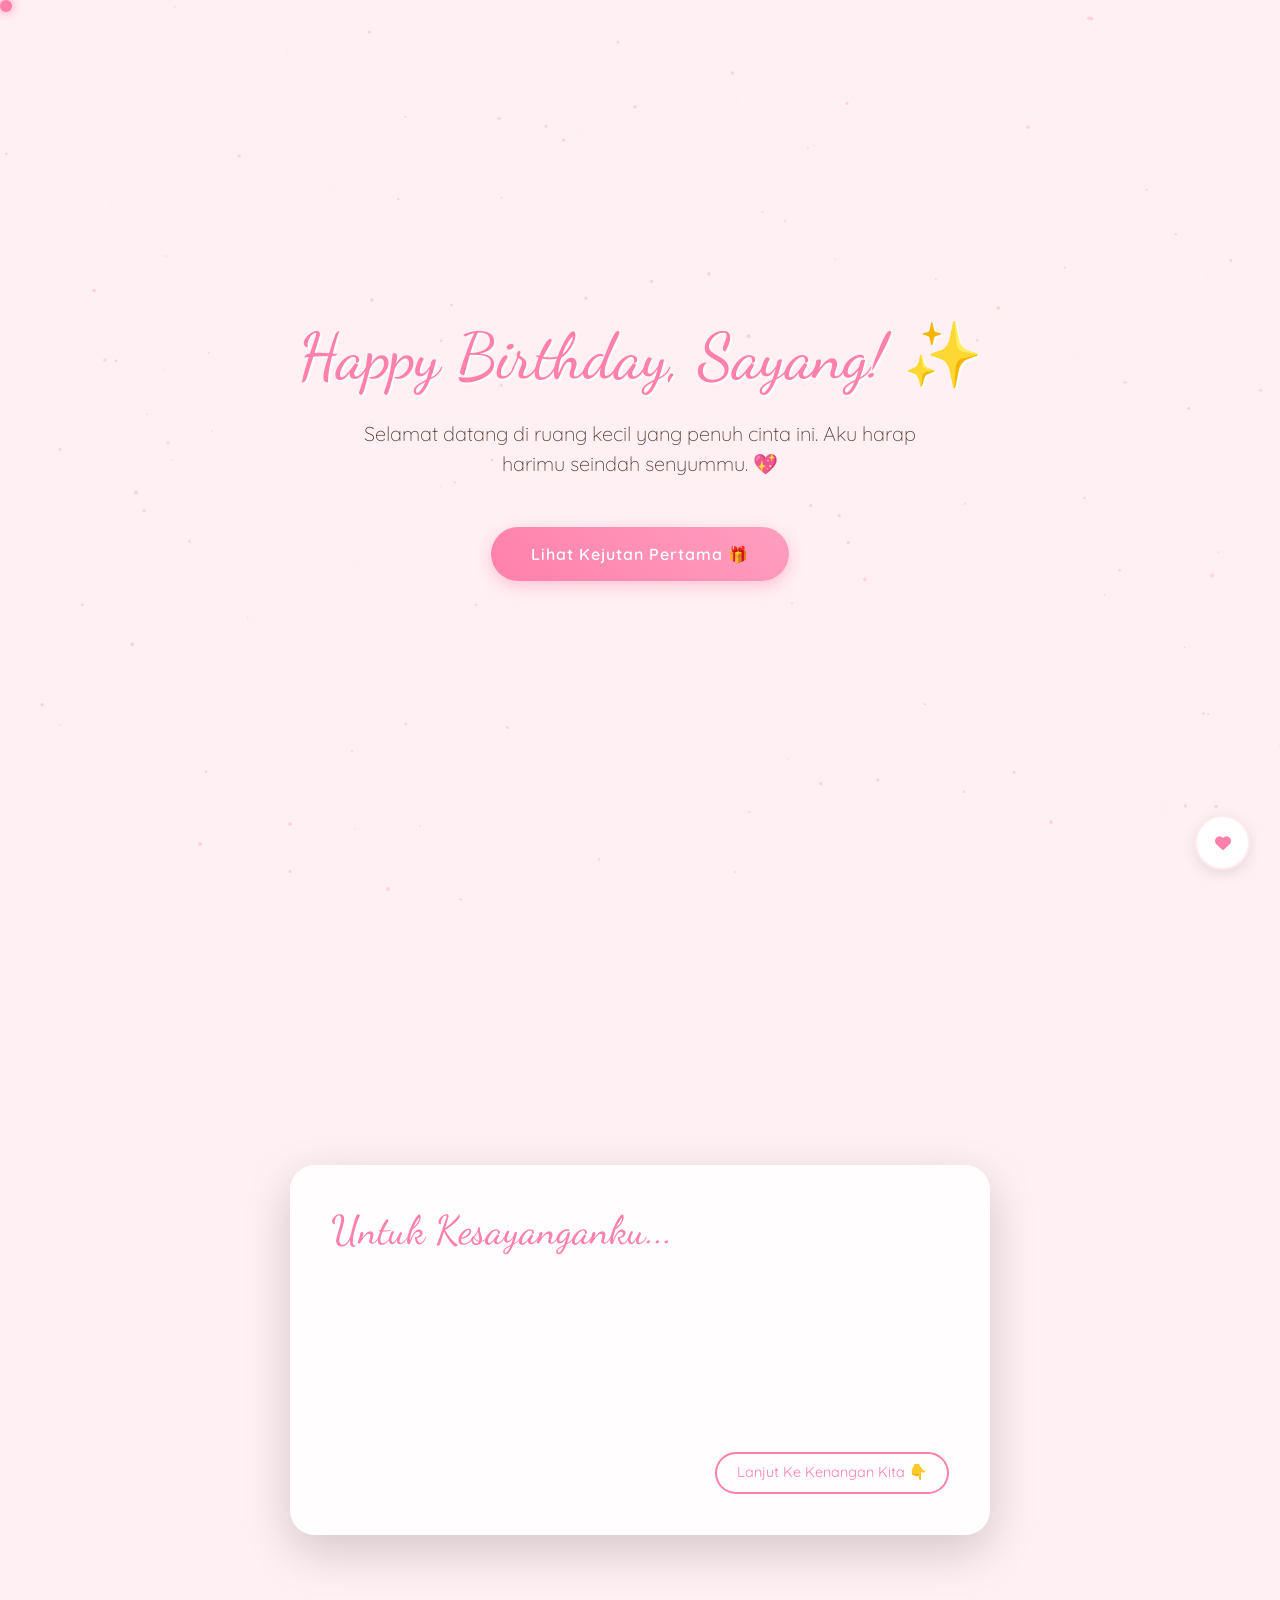
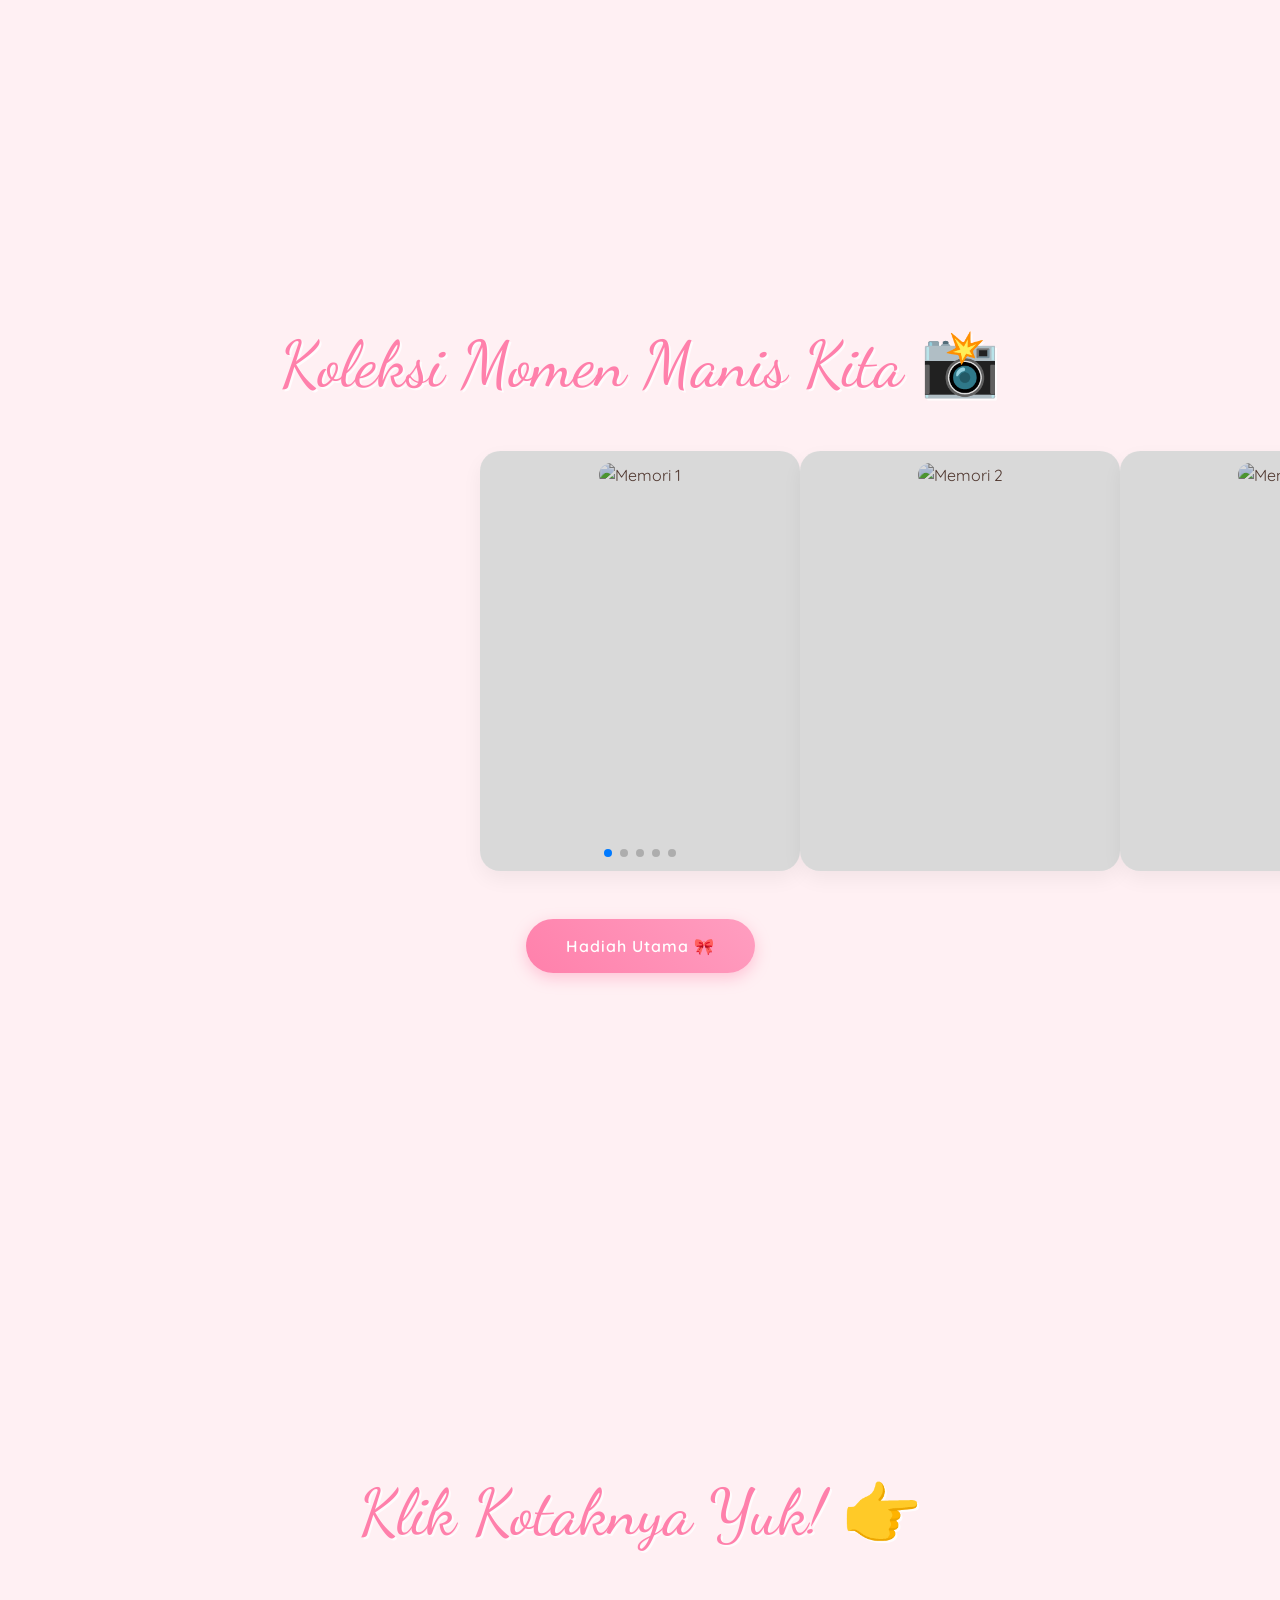
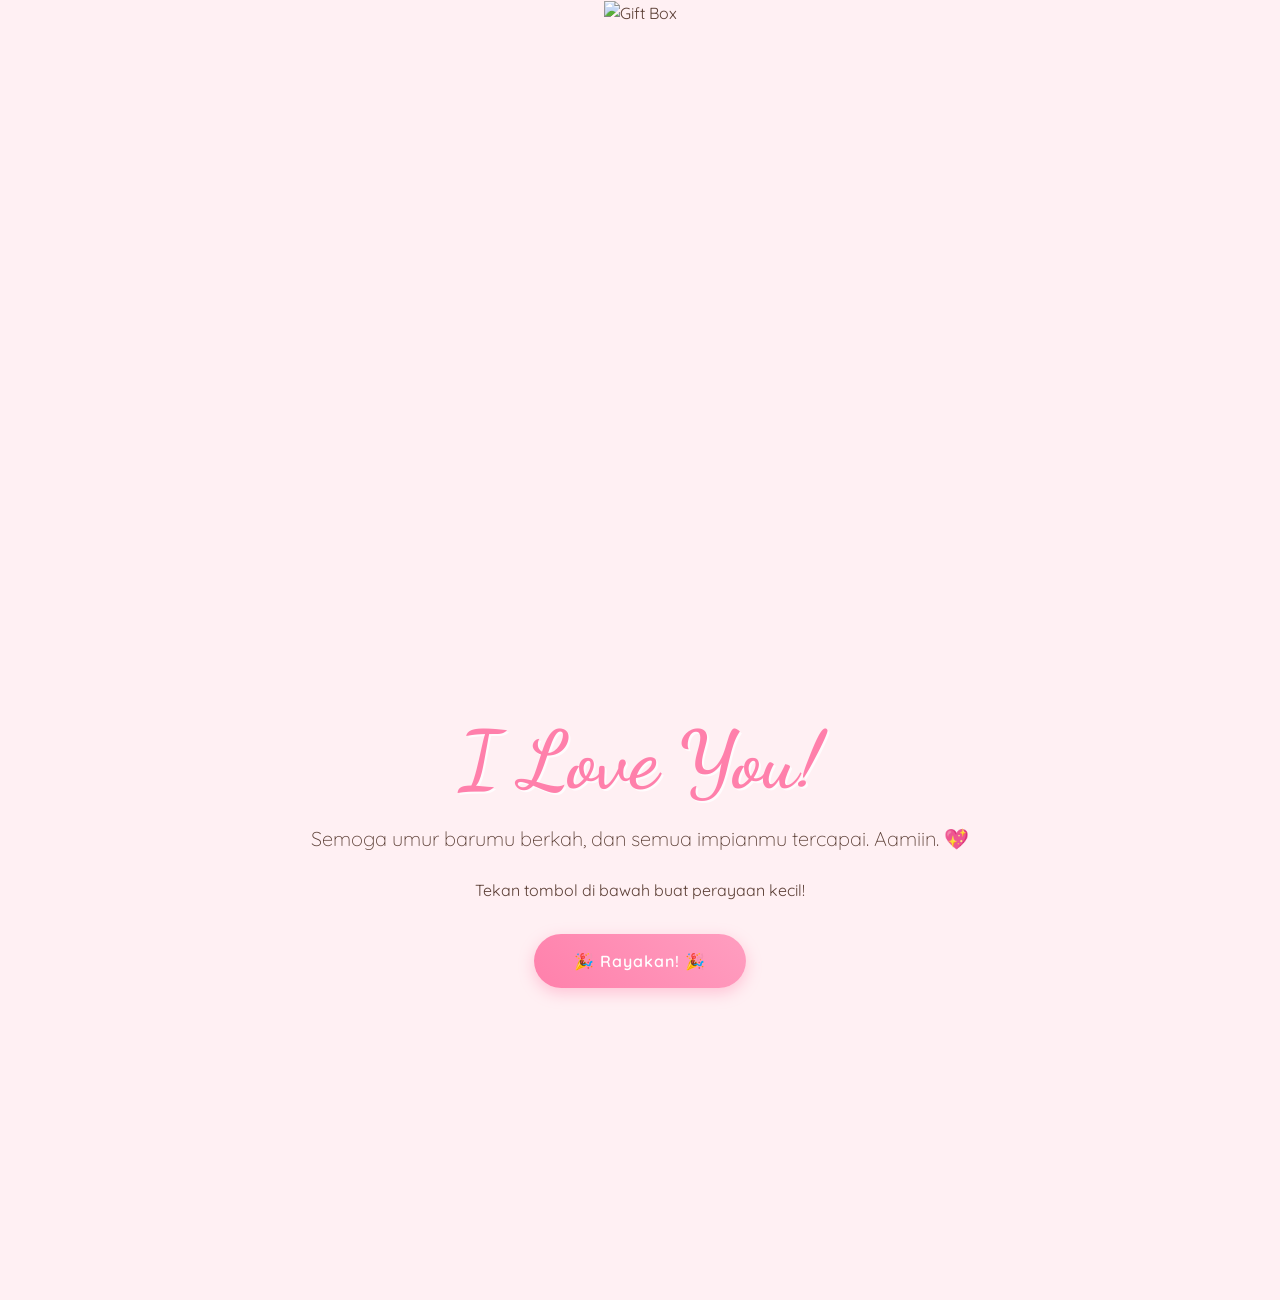
==== commit 665eb035: "comit hari selasa 1 tgl 8" ====
--- a/PORTOFOLIO/index.html
+++ b/PORTOFOLIO/index.html
@@ -1,830 +1,449 @@
 <!DOCTYPE html>
-<html lang="en">
+<html lang="id">
 
 <head>
-  <meta charset="utf-8">
-  <meta content="width=device-width, initial-scale=1.0" name="viewport">
-  <title>Index - iPortfolio Bootstrap Template</title>
-  <meta content="" name="description">
-  <meta content="" name="keywords">
-
-  <!-- Favicons -->
-  <link href="assets/img/favicon.png" rel="icon">
-  <link href="assets/img/apple-touch-icon.png" rel="apple-touch-icon">
-
-  <!-- Fonts -->
-  <link href="https://fonts.googleapis.com" rel="preconnect">
-  <link href="https://fonts.gstatic.com" rel="preconnect" crossorigin>
-  <link href="https://fonts.googleapis.com/css2?family=Roboto:ital,wght@0,100;0,300;0,400;0,500;0,700;0,900;1,100;1,300;1,400;1,500;1,700;1,900&family=Poppins:ital,wght@0,100;0,200;0,300;0,400;0,500;0,600;0,700;0,800;0,900;1,100;1,200;1,300;1,400;1,500;1,600;1,700;1,800;1,900&family=Raleway:ital,wght@0,100;0,200;0,300;0,400;0,500;0,600;0,700;0,800;0,900;1,100;1,200;1,300;1,400;1,500;1,600;1,700;1,800;1,900&display=swap" rel="stylesheet">
-
-  <!-- Vendor CSS Files -->
-  <link href="assets/vendor/bootstrap/css/bootstrap.min.css" rel="stylesheet">
-  <link href="assets/vendor/bootstrap-icons/bootstrap-icons.css" rel="stylesheet">
-  <link href="assets/vendor/aos/aos.css" rel="stylesheet">
-  <link href="assets/vendor/glightbox/css/glightbox.min.css" rel="stylesheet">
-  <link href="assets/vendor/swiper/swiper-bundle.min.css" rel="stylesheet">
-
-  <!-- Main CSS File -->
-  <link href="assets/css/main.css" rel="stylesheet">
-
-  <!-- =======================================================
-  * Template Name: iPortfolio
-  * Template URL: https://bootstrapmade.com/iportfolio-bootstrap-portfolio-websites-template/
-  * Updated: Jun 29 2024 with Bootstrap v5.3.3
-  * Author: BootstrapMade.com
-  * License: https://bootstrapmade.com/license/
-  ======================================================== -->
+    <meta charset="UTF-8">
+    <meta name="viewport" content="width=device-width, initial-scale=1.0">
+    <title>Happy Birthday! 💖</title>
+
+    <!-- CSS Frameworks & Fonts -->
+    <link href="https://cdn.jsdelivr.net/npm/bootstrap@5.3.0/dist/css/bootstrap.min.css" rel="stylesheet">
+    <link href="https://unpkg.com/aos@2.3.1/dist/aos.css" rel="stylesheet">
+    <link rel="stylesheet" href="https://cdn.jsdelivr.net/npm/swiper@11/swiper-bundle.min.css" />
+    <link rel="stylesheet" href="https://cdnjs.cloudflare.com/ajax/libs/font-awesome/6.4.0/css/all.min.css">
+    <link href="https://fonts.googleapis.com/css2?family=Quicksand:wght@300;400;600;700&family=Dancing+Script:wght@700&display=swap" rel="stylesheet">
+
+    <style>
+         :root {
+            --bg-color: #fff0f3;
+            --text-color: #5d4037;
+            --accent-pink: #ff80ab;
+            --accent-purple: #ea80fc;
+            --card-bg: rgba(255, 255, 255, 0.85);
+        }
+        
+        body {
+            background-color: var(--bg-color);
+            color: var(--text-color);
+            font-family: 'Quicksand', sans-serif;
+            overflow-x: hidden;
+            margin: 0;
+        }
+        /* Loading Screen Super Cepat */
+        
+        #loading-screen {
+            position: fixed;
+            inset: 0;
+            background: var(--bg-color);
+            z-index: 9999;
+            display: flex;
+            flex-direction: column;
+            justify-content: center;
+            align-items: center;
+        }
+        
+        #star-canvas {
+            position: fixed;
+            top: 0;
+            left: 0;
+            z-index: -1;
+            opacity: 0.5;
+        }
+        
+        .cute-card {
+            background: var(--card-bg);
+            backdrop-filter: blur(10px);
+            border: 1px solid rgba(255, 255, 255, 0.5);
+            border-radius: 25px;
+            padding: 40px;
+            box-shadow: 0 10px 30px rgba(0, 0, 0, 0.08);
+            transition: transform 0.3s ease;
+        }
+        
+        .cute-card:hover {
+            transform: translateY(-5px);
+        }
+        
+        .full-page {
+            min-height: 100vh;
+            display: flex;
+            justify-content: center;
+            align-items: center;
+            padding: 60px 20px;
+            text-align: center;
+        }
+        
+        .title-font {
+            font-family: 'Dancing Script', cursive;
+            color: var(--accent-pink);
+            font-size: 4rem !important;
+            text-shadow: 2px 2px 0px rgba(255, 255, 255, 0.8);
+        }
+        
+        .btn-cute {
+            background: linear-gradient(45deg, var(--accent-pink), #ff9ec0);
+            color: white;
+            font-weight: 600;
+            padding: 15px 40px;
+            border-radius: 50px;
+            border: none;
+            transition: all 0.3s ease;
+            letter-spacing: 1px;
+            box-shadow: 0 5px 15px rgba(255, 128, 171, 0.4);
+        }
+        
+        .btn-cute:hover {
+            transform: translateY(-3px) scale(1.05);
+            box-shadow: 0 8px 20px rgba(255, 128, 171, 0.6);
+            color: white;
+        }
+        
+        .btn-outline-cute {
+            background: transparent;
+            border: 2px solid var(--accent-pink);
+            color: var(--accent-pink);
+            border-radius: 50px;
+            padding: 8px 20px;
+            font-size: 0.9rem;
+            transition: 0.3s;
+        }
+        
+        .btn-outline-cute:hover {
+            background: var(--accent-pink);
+            color: white;
+        }
+        
+        #music-control {
+            position: fixed;
+            bottom: 30px;
+            right: 30px;
+            z-index: 1000;
+            cursor: pointer;
+            background: white;
+            width: 55px;
+            height: 55px;
+            border-radius: 50%;
+            display: flex;
+            justify-content: center;
+            align-items: center;
+            box-shadow: 0 4px 15px rgba(0, 0, 0, 0.1);
+            color: var(--accent-pink);
+            transition: 0.3s;
+            border: 2px solid #ffebee;
+        }
+        
+        #music-control:hover {
+            transform: rotate(15deg) scale(1.1);
+        }
+        
+        .swiper {
+            width: 320px;
+            height: 420px;
+        }
+        
+        .swiper-slide {
+            background-position: center;
+            background-size: cover;
+            border-radius: 20px;
+            background: white;
+            padding: 10px;
+            box-shadow: 0 8px 20px rgba(0, 0, 0, 0.05);
+        }
+        
+        .swiper-slide img {
+            border-radius: 15px;
+            width: 100%;
+            height: 100%;
+            object-fit: cover;
+        }
+        
+        .gift-container {
+            cursor: pointer;
+            display: inline-block;
+            transition: 0.3s;
+        }
+        
+        .gift-container:hover {
+            animation: wiggle 0.5s ease infinite;
+        }
+        
+        @keyframes wiggle {
+            0%,
+            100% {
+                transform: rotate(-3deg);
+            }
+            50% {
+                transform: rotate(3deg);
+            }
+        }
+        
+        .cursor {
+            width: 12px;
+            height: 12px;
+            background-color: var(--accent-pink);
+            border-radius: 50%;
+            position: fixed;
+            pointer-events: none;
+            z-index: 9999;
+            box-shadow: 0 0 10px var(--accent-pink);
+            transition: transform 0.2s ease-out, opacity 0.2s ease-out;
+        }
+        
+        html {
+            scroll-behavior: smooth;
+        }
+        
+        .text-accent-pink {
+            color: var(--accent-pink);
+        }
+    </style>
 </head>
 
-<body class="index-page">
-
-  <header id="header" class="header dark-background d-flex flex-column">
-    <i class="header-toggle d-xl-none bi bi-list"></i>
-
-    <div class="profile-img">
-      <img src="assets/img/my-profile-img.jpg" alt="" class="img-fluid rounded-circle">
+<body>
+
+    <!-- Custom Cursor -->
+    <div class="cursor d-none d-md-block"></div>
+
+    <!-- Loading Screen (Kilat) -->
+    <div id="loading-screen">
+        <div class="spinner-grow" style="color: var(--accent-pink); width: 2.5rem; height: 2.5rem;" role="status"></div>
+        <h5 class="mt-3 fw-semibold" style="color: var(--accent-pink);">Hai kesayangan... ✨</h5>
     </div>
 
-    <a href="index.html" class="logo d-flex align-items-center justify-content-center">
-      <!-- Uncomment the line below if you also wish to use an image logo -->
-      <!-- <img src="assets/img/logo.png" alt=""> -->
-      <h1 class="sitename">Alex Smith</h1>
-    </a>
-
-    <div class="social-links text-center">
-      <a href="#" class="twitter"><i class="bi bi-twitter-x"></i></a>
-      <a href="#" class="facebook"><i class="bi bi-facebook"></i></a>
-      <a href="#" class="instagram"><i class="bi bi-instagram"></i></a>
-      <a href="#" class="google-plus"><i class="bi bi-skype"></i></a>
-      <a href="#" class="linkedin"><i class="bi bi-linkedin"></i></a>
+    <!-- Background Stars -->
+    <canvas id="star-canvas"></canvas>
+
+    <!-- Music Player -->
+    <audio id="bg-music" loop>
+        <source src="https://www.bensound.com/bensound-music/bensound-ukulele.mp3" type="audio/mpeg">
+    </audio>
+    <div id="music-control" title="Putar Musik">
+        <i class="fas fa-heart"></i>
     </div>
 
-    <nav id="navmenu" class="navmenu">
-      <ul>
-        <li><a href="#hero" class="active"><i class="bi bi-house navicon"></i>Home</a></li>
-        <li><a href="#about"><i class="bi bi-person navicon"></i> About</a></li>
-        <li><a href="#resume"><i class="bi bi-file-earmark-text navicon"></i> Resume</a></li>
-        <li><a href="#portfolio"><i class="bi bi-images navicon"></i> Portfolio</a></li>
-        <li><a href="#services"><i class="bi bi-hdd-stack navicon"></i> Services</a></li>
-        <li class="dropdown"><a href="#"><i class="bi bi-menu-button navicon"></i> <span>Dropdown</span> <i class="bi bi-chevron-down toggle-dropdown"></i></a>
-          <ul>
-            <li><a href="#">Dropdown 1</a></li>
-            <li class="dropdown"><a href="#"><span>Deep Dropdown</span> <i class="bi bi-chevron-down toggle-dropdown"></i></a>
-              <ul>
-                <li><a href="#">Deep Dropdown 1</a></li>
-                <li><a href="#">Deep Dropdown 2</a></li>
-                <li><a href="#">Deep Dropdown 3</a></li>
-                <li><a href="#">Deep Dropdown 4</a></li>
-                <li><a href="#">Deep Dropdown 5</a></li>
-              </ul>
-            </li>
-            <li><a href="#">Dropdown 2</a></li>
-            <li><a href="#">Dropdown 3</a></li>
-            <li><a href="#">Dropdown 4</a></li>
-          </ul>
-        </li>
-        <li><a href="#contact"><i class="bi bi-envelope navicon"></i> Contact</a></li>
-      </ul>
-    </nav>
-
-  </header>
-
-  <main class="main">
-
-    <!-- Hero Section -->
-    <section id="hero" class="hero section dark-background">
-
-      <img src="assets/img/hero-bg.jpg" alt="" data-aos="fade-in" class="">
-
-      <div class="container" data-aos="fade-up" data-aos-delay="100">
-        <h2>Alex Smith</h2>
-        <p>I'm <span class="typed" data-typed-items="Designer, Developer, Freelancer, Photographer">Designer</span><span class="typed-cursor typed-cursor--blink" aria-hidden="true"></span><span class="typed-cursor typed-cursor--blink" aria-hidden="true"></span></p>
-      </div>
-
-    </section><!-- /Hero Section -->
-
-    <!-- About Section -->
-    <section id="about" class="about section">
-
-      <!-- Section Title -->
-      <div class="container section-title" data-aos="fade-up">
-        <h2>About</h2>
-        <p>Magnam dolores commodi suscipit. Necessitatibus eius consequatur ex aliquid fuga eum quidem. Sit sint consectetur velit. Quisquam quos quisquam cupiditate. Et nemo qui impedit suscipit alias ea. Quia fugiat sit in iste officiis commodi quidem hic quas.</p>
-      </div><!-- End Section Title -->
-
-      <div class="container" data-aos="fade-up" data-aos-delay="100">
-
-        <div class="row gy-4 justify-content-center">
-          <div class="col-lg-4">
-            <img src="assets/img/my-profile-img.jpg" class="img-fluid" alt="">
-          </div>
-          <div class="col-lg-8 content">
-            <h2>UI/UX Designer &amp; Web Developer.</h2>
-            <p class="fst-italic py-3">
-              Lorem ipsum dolor sit amet, consectetur adipiscing elit, sed do eiusmod tempor incididunt ut labore et dolore
-              magna aliqua.
-            </p>
-            <div class="row">
-              <div class="col-lg-6">
-                <ul>
-                  <li><i class="bi bi-chevron-right"></i> <strong>Birthday:</strong> <span>1 May 1995</span></li>
-                  <li><i class="bi bi-chevron-right"></i> <strong>Website:</strong> <span>www.example.com</span></li>
-                  <li><i class="bi bi-chevron-right"></i> <strong>Phone:</strong> <span>+123 456 7890</span></li>
-                  <li><i class="bi bi-chevron-right"></i> <strong>City:</strong> <span>New York, USA</span></li>
-                </ul>
-              </div>
-              <div class="col-lg-6">
-                <ul>
-                  <li><i class="bi bi-chevron-right"></i> <strong>Age:</strong> <span>30</span></li>
-                  <li><i class="bi bi-chevron-right"></i> <strong>Degree:</strong> <span>Master</span></li>
-                  <li><i class="bi bi-chevron-right"></i> <strong>Email:</strong> <span>email@example.com</span></li>
-                  <li><i class="bi bi-chevron-right"></i> <strong>Freelance:</strong> <span>Available</span></li>
-                </ul>
-              </div>
+    <!-- Main Content -->
+    <main id="main-content" style="display:none;">
+
+        <!-- Halaman 1: Welcome -->
+        <section class="full-page" id="welcome">
+            <div data-aos="fade-up" data-aos-duration="1000">
+                <h1 class="mb-4 title-font">Happy Birthday, <span id="nama-penerima">Sayang</span>! ✨</h1>
+                <p class="lead mb-5 px-3" style="max-width: 600px; margin: 0 auto;">Selamat datang di ruang kecil yang penuh cinta ini. Aku harap harimu seindah senyummu. 💖</p>
+                <button class="btn-cute" onclick="scrollToSection('surat')">Lihat Kejutan Pertama 🎁</button>
             </div>
-            <p class="py-3">
-              Officiis eligendi itaque labore et dolorum mollitia officiis optio vero. Quisquam sunt adipisci omnis et ut. Nulla accusantium dolor incidunt officia tempore. Et eius omnis.
-              Cupiditate ut dicta maxime officiis quidem quia. Sed et consectetur qui quia repellendus itaque neque.
-            </p>
-          </div>
-        </div>
-
-      </div>
-
-    </section><!-- /About Section -->
-
-    <!-- Stats Section -->
-    <section id="stats" class="stats section">
-
-      <div class="container" data-aos="fade-up" data-aos-delay="100">
-
-        <div class="row gy-4">
-
-          <div class="col-lg-3 col-md-6">
-            <div class="stats-item">
-              <i class="bi bi-emoji-smile"></i>
-              <span data-purecounter-start="0" data-purecounter-end="232" data-purecounter-duration="1" class="purecounter"></span>
-              <p><strong>Happy Clients</strong> <span>consequuntur quae</span></p>
+        </section>
+
+        <!-- Halaman 2: Surat (Typed.js) -->
+        <section class="full-page" id="surat">
+            <div class="container">
+                <div class="cute-card shadow-lg" style="max-width: 700px; margin: 0 auto;">
+                    <h2 class="mb-4 title-font text-start" style="font-size: 2.5rem !important;">Untuk Kesayanganku...</h2>
+                    <div id="typed-text" class="fs-5 text-start" style="line-height: 1.6; min-height: 150px;"></div>
+                    <div class="text-end mt-4">
+                        <button class="btn-outline-cute" onclick="scrollToSection('galeri')">Lanjut Ke Kenangan Kita 👇</button>
+                    </div>
+                </div>
             </div>
-          </div><!-- End Stats Item -->
-
-          <div class="col-lg-3 col-md-6">
-            <div class="stats-item">
-              <i class="bi bi-journal-richtext"></i>
-              <span data-purecounter-start="0" data-purecounter-end="521" data-purecounter-duration="1" class="purecounter"></span>
-              <p><strong>Projects</strong> <span>adipisci atque cum quia aut</span></p>
+        </section>
+
+        <!-- Halaman 3: Galeri (Swiper) -->
+        <section class="full-page" id="galeri">
+            <div class="container w-100">
+                <h2 class="mb-5 title-font">Koleksi Momen Manis Kita 📸</h2>
+                <div class="swiper mySwiper">
+                    <div class="swiper-wrapper">
+                        <div class="swiper-slide"><img src="https://placedog.net/500/600?random=1" alt="Memori 1"></div>
+                        <div class="swiper-slide"><img src="https://placedog.net/500/600?random=2" alt="Memori 2"></div>
+                        <div class="swiper-slide"><img src="https://placedog.net/500/600?random=3" alt="Memori 3"></div>
+                        <div class="swiper-slide"><img src="https://placedog.net/500/600?random=4" alt="Memori 4"></div>
+                        <div class="swiper-slide"><img src="https://placedog.net/500/600?random=5" alt="Memori 5"></div>
+                    </div>
+                    <div class="swiper-pagination"></div>
+                </div>
+                <button class="btn-cute mt-5" onclick="scrollToSection('gift')">Hadiah Utama 🎀</button>
             </div>
-          </div><!-- End Stats Item -->
-
-          <div class="col-lg-3 col-md-6">
-            <div class="stats-item">
-              <i class="bi bi-headset"></i>
-              <span data-purecounter-start="0" data-purecounter-end="1453" data-purecounter-duration="1" class="purecounter"></span>
-              <p><strong>Hours Of Support</strong> <span>aut commodi quaerat</span></p>
+        </section>
+
+        <!-- Halaman 4: Gift Box -->
+        <section class="full-page" id="gift">
+            <div class="container text-center">
+                <h2 class="mb-5 title-font">Klik Kotaknya Yuk! 👉</h2>
+                <div class="gift-container" id="gift-box">
+                    <img src="https://cdn-icons-png.flaticon.com/512/3132/3132048.png" width="180" id="gift-img" alt="Gift Box">
+                </div>
+                <div id="gift-message" class="mt-4" style="display:none;">
+                    <div class="cute-card" style="max-width: 400px; margin: 0 auto;">
+                        <h3 class="text-accent-pink fw-bold">Tiket Jalan-jalan Gratis! 🎫</h3>
+                        <p class="mt-2">Berlaku seumur hidup ditemani aku. 😉</p>
+                    </div>
+                </div>
             </div>
-          </div><!-- End Stats Item -->
-
-          <div class="col-lg-3 col-md-6">
-            <div class="stats-item">
-              <i class="bi bi-people"></i>
-              <span data-purecounter-start="0" data-purecounter-end="32" data-purecounter-duration="1" class="purecounter"></span>
-              <p><strong>Hard Workers</strong> <span>rerum asperiores dolor</span></p>
+        </section>
+
+        <!-- Halaman 5: Ending -->
+        <section class="full-page" id="ending">
+            <div class="container">
+                <h1 class="display-3 fw-bold title-font" style="font-size: 5rem !important;">I Love You!</h1>
+                <p class="lead mt-3">Semoga umur barumu berkah, dan semua impianmu tercapai. Aamiin. 💖</p>
+                <p class="mt-4">Tekan tombol di bawah buat perayaan kecil!</p>
+                <button class="btn-cute mt-3" onclick="celebrate()">🎉 Rayakan! 🎉</button>
             </div>
-          </div><!-- End Stats Item -->
-
-        </div>
-
-      </div>
-
-    </section><!-- /Stats Section -->
-
-    <!-- Skills Section -->
-    <section id="skills" class="skills section light-background">
-
-      <!-- Section Title -->
-      <div class="container section-title" data-aos="fade-up">
-        <h2>Skills</h2>
-        <p>Necessitatibus eius consequatur ex aliquid fuga eum quidem sint consectetur velit</p>
-      </div><!-- End Section Title -->
-
-      <div class="container" data-aos="fade-up" data-aos-delay="100">
-
-        <div class="row skills-content skills-animation">
-
-          <div class="col-lg-6">
-
-            <div class="progress">
-              <span class="skill"><span>HTML</span> <i class="val">100%</i></span>
-              <div class="progress-bar-wrap">
-                <div class="progress-bar" role="progressbar" aria-valuenow="100" aria-valuemin="0" aria-valuemax="100"></div>
-              </div>
-            </div><!-- End Skills Item -->
-
-            <div class="progress">
-              <span class="skill"><span>CSS</span> <i class="val">90%</i></span>
-              <div class="progress-bar-wrap">
-                <div class="progress-bar" role="progressbar" aria-valuenow="90" aria-valuemin="0" aria-valuemax="100"></div>
-              </div>
-            </div><!-- End Skills Item -->
-
-            <div class="progress">
-              <span class="skill"><span>JavaScript</span> <i class="val">75%</i></span>
-              <div class="progress-bar-wrap">
-                <div class="progress-bar" role="progressbar" aria-valuenow="75" aria-valuemin="0" aria-valuemax="100"></div>
-              </div>
-            </div><!-- End Skills Item -->
-
-          </div>
-
-          <div class="col-lg-6">
-
-            <div class="progress">
-              <span class="skill"><span>PHP</span> <i class="val">80%</i></span>
-              <div class="progress-bar-wrap">
-                <div class="progress-bar" role="progressbar" aria-valuenow="80" aria-valuemin="0" aria-valuemax="100"></div>
-              </div>
-            </div><!-- End Skills Item -->
-
-            <div class="progress">
-              <span class="skill"><span>WordPress/CMS</span> <i class="val">90%</i></span>
-              <div class="progress-bar-wrap">
-                <div class="progress-bar" role="progressbar" aria-valuenow="90" aria-valuemin="0" aria-valuemax="100"></div>
-              </div>
-            </div><!-- End Skills Item -->
-
-            <div class="progress">
-              <span class="skill"><span>Photoshop</span> <i class="val">55%</i></span>
-              <div class="progress-bar-wrap">
-                <div class="progress-bar" role="progressbar" aria-valuenow="55" aria-valuemin="0" aria-valuemax="100"></div>
-              </div>
-            </div><!-- End Skills Item -->
-
-          </div>
-
-        </div>
-
-      </div>
-
-    </section><!-- /Skills Section -->
-
-    <!-- Resume Section -->
-    <section id="resume" class="resume section">
-
-      <!-- Section Title -->
-      <div class="container section-title" data-aos="fade-up">
-        <h2>Resume</h2>
-        <p>Magnam dolores commodi suscipit. Necessitatibus eius consequatur ex aliquid fuga eum quidem. Sit sint consectetur velit. Quisquam quos quisquam cupiditate. Et nemo qui impedit suscipit alias ea. Quia fugiat sit in iste officiis commodi quidem hic quas.</p>
-      </div><!-- End Section Title -->
-
-      <div class="container">
-
-        <div class="row">
-
-          <div class="col-lg-6" data-aos="fade-up" data-aos-delay="100">
-            <h3 class="resume-title">Sumary</h3>
-
-            <div class="resume-item pb-0">
-              <h4>Brandon Johnson</h4>
-              <p><em>Innovative and deadline-driven Graphic Designer with 3+ years of experience designing and developing user-centered digital/print marketing material from initial concept to final, polished deliverable.</em></p>
-              <ul>
-                <li>Portland par 127,Orlando, FL</li>
-                <li>(123) 456-7891</li>
-                <li>alice.barkley@example.com</li>
-              </ul>
-            </div><!-- Edn Resume Item -->
-
-            <h3 class="resume-title">Education</h3>
-            <div class="resume-item">
-              <h4>Master of Fine Arts &amp; Graphic Design</h4>
-              <h5>2015 - 2016</h5>
-              <p><em>Rochester Institute of Technology, Rochester, NY</em></p>
-              <p>Qui deserunt veniam. Et sed aliquam labore tempore sed quisquam iusto autem sit. Ea vero voluptatum qui ut dignissimos deleniti nerada porti sand markend</p>
-            </div><!-- Edn Resume Item -->
-
-            <div class="resume-item">
-              <h4>Bachelor of Fine Arts &amp; Graphic Design</h4>
-              <h5>2010 - 2014</h5>
-              <p><em>Rochester Institute of Technology, Rochester, NY</em></p>
-              <p>Quia nobis sequi est occaecati aut. Repudiandae et iusto quae reiciendis et quis Eius vel ratione eius unde vitae rerum voluptates asperiores voluptatem Earum molestiae consequatur neque etlon sader mart dila</p>
-            </div><!-- Edn Resume Item -->
-
-          </div>
-
-          <div class="col-lg-6" data-aos="fade-up" data-aos-delay="200">
-            <h3 class="resume-title">Professional Experience</h3>
-            <div class="resume-item">
-              <h4>Senior graphic design specialist</h4>
-              <h5>2019 - Present</h5>
-              <p><em>Experion, New York, NY </em></p>
-              <ul>
-                <li>Lead in the design, development, and implementation of the graphic, layout, and production communication materials</li>
-                <li>Delegate tasks to the 7 members of the design team and provide counsel on all aspects of the project. </li>
-                <li>Supervise the assessment of all graphic materials in order to ensure quality and accuracy of the design</li>
-                <li>Oversee the efficient use of production project budgets ranging from $2,000 - $25,000</li>
-              </ul>
-            </div><!-- Edn Resume Item -->
-
-            <div class="resume-item">
-              <h4>Graphic design specialist</h4>
-              <h5>2017 - 2018</h5>
-              <p><em>Stepping Stone Advertising, New York, NY</em></p>
-              <ul>
-                <li>Developed numerous marketing programs (logos, brochures,infographics, presentations, and advertisements).</li>
-                <li>Managed up to 5 projects or tasks at a given time while under pressure</li>
-                <li>Recommended and consulted with clients on the most appropriate graphic design</li>
-                <li>Created 4+ design presentations and proposals a month for clients and account managers</li>
-              </ul>
-            </div><!-- Edn Resume Item -->
-
-          </div>
-
-        </div>
-
-      </div>
-
-    </section><!-- /Resume Section -->
-
-    <!-- Portfolio Section -->
-    <section id="portfolio" class="portfolio section light-background">
-
-      <!-- Section Title -->
-      <div class="container section-title" data-aos="fade-up">
-        <h2>Portfolio</h2>
-        <p>Magnam dolores commodi suscipit. Necessitatibus eius consequatur ex aliquid fuga eum quidem. Sit sint consectetur velit. Quisquam quos quisquam cupiditate. Et nemo qui impedit suscipit alias ea. Quia fugiat sit in iste officiis commodi quidem hic quas.</p>
-      </div><!-- End Section Title -->
-
-      <div class="container">
-
-        <div class="isotope-layout" data-default-filter="*" data-layout="masonry" data-sort="original-order">
-
-          <ul class="portfolio-filters isotope-filters" data-aos="fade-up" data-aos-delay="100">
-            <li data-filter="*" class="filter-active">All</li>
-            <li data-filter=".filter-app">App</li>
-            <li data-filter=".filter-product">Product</li>
-            <li data-filter=".filter-branding">Branding</li>
-            <li data-filter=".filter-books">Books</li>
-          </ul><!-- End Portfolio Filters -->
-
-          <div class="row gy-4 isotope-container" data-aos="fade-up" data-aos-delay="200">
-
-            <div class="col-lg-4 col-md-6 portfolio-item isotope-item filter-app">
-              <div class="portfolio-content h-100">
-                <img src="assets/img/portfolio/app-1.jpg" class="img-fluid" alt="">
-                <div class="portfolio-info">
-                  <h4>App 1</h4>
-                  <p>Lorem ipsum, dolor sit amet consectetur</p>
-                  <a href="assets/img/portfolio/app-1.jpg" title="App 1" data-gallery="portfolio-gallery-app" class="glightbox preview-link"><i class="bi bi-zoom-in"></i></a>
-                  <a href="portfolio-details.html" title="More Details" class="details-link"><i class="bi bi-link-45deg"></i></a>
-                </div>
-              </div>
-            </div><!-- End Portfolio Item -->
-
-            <div class="col-lg-4 col-md-6 portfolio-item isotope-item filter-product">
-              <div class="portfolio-content h-100">
-                <img src="assets/img/portfolio/product-1.jpg" class="img-fluid" alt="">
-                <div class="portfolio-info">
-                  <h4>Product 1</h4>
-                  <p>Lorem ipsum, dolor sit amet consectetur</p>
-                  <a href="assets/img/portfolio/product-1.jpg" title="Product 1" data-gallery="portfolio-gallery-product" class="glightbox preview-link"><i class="bi bi-zoom-in"></i></a>
-                  <a href="portfolio-details.html" title="More Details" class="details-link"><i class="bi bi-link-45deg"></i></a>
-                </div>
-              </div>
-            </div><!-- End Portfolio Item -->
-
-            <div class="col-lg-4 col-md-6 portfolio-item isotope-item filter-branding">
-              <div class="portfolio-content h-100">
-                <img src="assets/img/portfolio/branding-1.jpg" class="img-fluid" alt="">
-                <div class="portfolio-info">
-                  <h4>Branding 1</h4>
-                  <p>Lorem ipsum, dolor sit amet consectetur</p>
-                  <a href="assets/img/portfolio/branding-1.jpg" title="Branding 1" data-gallery="portfolio-gallery-branding" class="glightbox preview-link"><i class="bi bi-zoom-in"></i></a>
-                  <a href="portfolio-details.html" title="More Details" class="details-link"><i class="bi bi-link-45deg"></i></a>
-                </div>
-              </div>
-            </div><!-- End Portfolio Item -->
-
-            <div class="col-lg-4 col-md-6 portfolio-item isotope-item filter-books">
-              <div class="portfolio-content h-100">
-                <img src="assets/img/portfolio/books-1.jpg" class="img-fluid" alt="">
-                <div class="portfolio-info">
-                  <h4>Books 1</h4>
-                  <p>Lorem ipsum, dolor sit amet consectetur</p>
-                  <a href="assets/img/portfolio/books-1.jpg" title="Branding 1" data-gallery="portfolio-gallery-book" class="glightbox preview-link"><i class="bi bi-zoom-in"></i></a>
-                  <a href="portfolio-details.html" title="More Details" class="details-link"><i class="bi bi-link-45deg"></i></a>
-                </div>
-              </div>
-            </div><!-- End Portfolio Item -->
-
-            <div class="col-lg-4 col-md-6 portfolio-item isotope-item filter-app">
-              <div class="portfolio-content h-100">
-                <img src="assets/img/portfolio/app-2.jpg" class="img-fluid" alt="">
-                <div class="portfolio-info">
-                  <h4>App 2</h4>
-                  <p>Lorem ipsum, dolor sit amet consectetur</p>
-                  <a href="assets/img/portfolio/app-2.jpg" title="App 2" data-gallery="portfolio-gallery-app" class="glightbox preview-link"><i class="bi bi-zoom-in"></i></a>
-                  <a href="portfolio-details.html" title="More Details" class="details-link"><i class="bi bi-link-45deg"></i></a>
-                </div>
-              </div>
-            </div><!-- End Portfolio Item -->
-
-            <div class="col-lg-4 col-md-6 portfolio-item isotope-item filter-product">
-              <div class="portfolio-content h-100">
-                <img src="assets/img/portfolio/product-2.jpg" class="img-fluid" alt="">
-                <div class="portfolio-info">
-                  <h4>Product 2</h4>
-                  <p>Lorem ipsum, dolor sit amet consectetur</p>
-                  <a href="assets/img/portfolio/product-2.jpg" title="Product 2" data-gallery="portfolio-gallery-product" class="glightbox preview-link"><i class="bi bi-zoom-in"></i></a>
-                  <a href="portfolio-details.html" title="More Details" class="details-link"><i class="bi bi-link-45deg"></i></a>
-                </div>
-              </div>
-            </div><!-- End Portfolio Item -->
-
-            <div class="col-lg-4 col-md-6 portfolio-item isotope-item filter-branding">
-              <div class="portfolio-content h-100">
-                <img src="assets/img/portfolio/branding-2.jpg" class="img-fluid" alt="">
-                <div class="portfolio-info">
-                  <h4>Branding 2</h4>
-                  <p>Lorem ipsum, dolor sit amet consectetur</p>
-                  <a href="assets/img/portfolio/branding-2.jpg" title="Branding 2" data-gallery="portfolio-gallery-branding" class="glightbox preview-link"><i class="bi bi-zoom-in"></i></a>
-                  <a href="portfolio-details.html" title="More Details" class="details-link"><i class="bi bi-link-45deg"></i></a>
-                </div>
-              </div>
-            </div><!-- End Portfolio Item -->
-
-            <div class="col-lg-4 col-md-6 portfolio-item isotope-item filter-books">
-              <div class="portfolio-content h-100">
-                <img src="assets/img/portfolio/books-2.jpg" class="img-fluid" alt="">
-                <div class="portfolio-info">
-                  <h4>Books 2</h4>
-                  <p>Lorem ipsum, dolor sit amet consectetur</p>
-                  <a href="assets/img/portfolio/books-2.jpg" title="Branding 2" data-gallery="portfolio-gallery-book" class="glightbox preview-link"><i class="bi bi-zoom-in"></i></a>
-                  <a href="portfolio-details.html" title="More Details" class="details-link"><i class="bi bi-link-45deg"></i></a>
-                </div>
-              </div>
-            </div><!-- End Portfolio Item -->
-
-            <div class="col-lg-4 col-md-6 portfolio-item isotope-item filter-app">
-              <div class="portfolio-content h-100">
-                <img src="assets/img/portfolio/app-3.jpg" class="img-fluid" alt="">
-                <div class="portfolio-info">
-                  <h4>App 3</h4>
-                  <p>Lorem ipsum, dolor sit amet consectetur</p>
-                  <a href="assets/img/portfolio/app-3.jpg" title="App 3" data-gallery="portfolio-gallery-app" class="glightbox preview-link"><i class="bi bi-zoom-in"></i></a>
-                  <a href="portfolio-details.html" title="More Details" class="details-link"><i class="bi bi-link-45deg"></i></a>
-                </div>
-              </div>
-            </div><!-- End Portfolio Item -->
-
-            <div class="col-lg-4 col-md-6 portfolio-item isotope-item filter-product">
-              <div class="portfolio-content h-100">
-                <img src="assets/img/portfolio/product-3.jpg" class="img-fluid" alt="">
-                <div class="portfolio-info">
-                  <h4>Product 3</h4>
-                  <p>Lorem ipsum, dolor sit amet consectetur</p>
-                  <a href="assets/img/portfolio/product-3.jpg" title="Product 3" data-gallery="portfolio-gallery-product" class="glightbox preview-link"><i class="bi bi-zoom-in"></i></a>
-                  <a href="portfolio-details.html" title="More Details" class="details-link"><i class="bi bi-link-45deg"></i></a>
-                </div>
-              </div>
-            </div><!-- End Portfolio Item -->
-
-            <div class="col-lg-4 col-md-6 portfolio-item isotope-item filter-branding">
-              <div class="portfolio-content h-100">
-                <img src="assets/img/portfolio/branding-3.jpg" class="img-fluid" alt="">
-                <div class="portfolio-info">
-                  <h4>Branding 3</h4>
-                  <p>Lorem ipsum, dolor sit amet consectetur</p>
-                  <a href="assets/img/portfolio/branding-3.jpg" title="Branding 2" data-gallery="portfolio-gallery-branding" class="glightbox preview-link"><i class="bi bi-zoom-in"></i></a>
-                  <a href="portfolio-details.html" title="More Details" class="details-link"><i class="bi bi-link-45deg"></i></a>
-                </div>
-              </div>
-            </div><!-- End Portfolio Item -->
-
-            <div class="col-lg-4 col-md-6 portfolio-item isotope-item filter-books">
-              <div class="portfolio-content h-100">
-                <img src="assets/img/portfolio/books-3.jpg" class="img-fluid" alt="">
-                <div class="portfolio-info">
-                  <h4>Books 3</h4>
-                  <p>Lorem ipsum, dolor sit amet consectetur</p>
-                  <a href="assets/img/portfolio/books-3.jpg" title="Branding 3" data-gallery="portfolio-gallery-book" class="glightbox preview-link"><i class="bi bi-zoom-in"></i></a>
-                  <a href="portfolio-details.html" title="More Details" class="details-link"><i class="bi bi-link-45deg"></i></a>
-                </div>
-              </div>
-            </div><!-- End Portfolio Item -->
-
-          </div><!-- End Portfolio Container -->
-
-        </div>
-
-      </div>
-
-    </section><!-- /Portfolio Section -->
-
-    <!-- Services Section -->
-    <section id="services" class="services section">
-
-      <!-- Section Title -->
-      <div class="container section-title" data-aos="fade-up">
-        <h2>Services</h2>
-        <p>Magnam dolores commodi suscipit. Necessitatibus eius consequatur ex aliquid fuga eum quidem. Sit sint consectetur velit. Quisquam quos quisquam cupiditate. Et nemo qui impedit suscipit alias ea. Quia fugiat sit in iste officiis commodi quidem hic quas.</p>
-      </div><!-- End Section Title -->
-
-      <div class="container">
-
-        <div class="row gy-4">
-
-          <div class="col-lg-4 col-md-6 service-item d-flex" data-aos="fade-up" data-aos-delay="100">
-            <div class="icon flex-shrink-0"><i class="bi bi-briefcase"></i></div>
-            <div>
-              <h4 class="title"><a href="service-details.html" class="stretched-link">Lorem Ipsum</a></h4>
-              <p class="description">Voluptatum deleniti atque corrupti quos dolores et quas molestias excepturi sint occaecati cupiditate non provident</p>
-            </div>
-          </div>
-          <!-- End Service Item -->
-
-          <div class="col-lg-4 col-md-6 service-item d-flex" data-aos="fade-up" data-aos-delay="200">
-            <div class="icon flex-shrink-0"><i class="bi bi-card-checklist"></i></div>
-            <div>
-              <h4 class="title"><a href="service-details.html" class="stretched-link">Dolor Sitema</a></h4>
-              <p class="description">Minim veniam, quis nostrud exercitation ullamco laboris nisi ut aliquip ex ea commodo consequat tarad limino ata</p>
-            </div>
-          </div><!-- End Service Item -->
-
-          <div class="col-lg-4 col-md-6 service-item d-flex" data-aos="fade-up" data-aos-delay="300">
-            <div class="icon flex-shrink-0"><i class="bi bi-bar-chart"></i></div>
-            <div>
-              <h4 class="title"><a href="service-details.html" class="stretched-link">Sed ut perspiciatis</a></h4>
-              <p class="description">Duis aute irure dolor in reprehenderit in voluptate velit esse cillum dolore eu fugiat nulla pariatur</p>
-            </div>
-          </div><!-- End Service Item -->
-
-          <div class="col-lg-4 col-md-6 service-item d-flex" data-aos="fade-up" data-aos-delay="400">
-            <div class="icon flex-shrink-0"><i class="bi bi-binoculars"></i></div>
-            <div>
-              <h4 class="title"><a href="service-details.html" class="stretched-link">Magni Dolores</a></h4>
-              <p class="description">Excepteur sint occaecat cupidatat non proident, sunt in culpa qui officia deserunt mollit anim id est laborum</p>
-            </div>
-          </div><!-- End Service Item -->
-
-          <div class="col-lg-4 col-md-6 service-item d-flex" data-aos="fade-up" data-aos-delay="500">
-            <div class="icon flex-shrink-0"><i class="bi bi-brightness-high"></i></div>
-            <div>
-              <h4 class="title"><a href="service-details.html" class="stretched-link">Nemo Enim</a></h4>
-              <p class="description">At vero eos et accusamus et iusto odio dignissimos ducimus qui blanditiis praesentium voluptatum deleniti atque</p>
-            </div>
-          </div><!-- End Service Item -->
-
-          <div class="col-lg-4 col-md-6 service-item d-flex" data-aos="fade-up" data-aos-delay="600">
-            <div class="icon flex-shrink-0"><i class="bi bi-calendar4-week"></i></div>
-            <div>
-              <h4 class="title"><a href="service-details.html" class="stretched-link">Eiusmod Tempor</a></h4>
-              <p class="description">Et harum quidem rerum facilis est et expedita distinctio. Nam libero tempore, cum soluta nobis est eligendi</p>
-            </div>
-          </div><!-- End Service Item -->
-
-        </div>
-
-      </div>
-
-    </section><!-- /Services Section -->
-
-    <!-- Testimonials Section -->
-    <section id="testimonials" class="testimonials section light-background">
-
-      <!-- Section Title -->
-      <div class="container section-title" data-aos="fade-up">
-        <h2>Testimonials</h2>
-        <p>Necessitatibus eius consequatur ex aliquid fuga eum quidem sint consectetur velit</p>
-      </div><!-- End Section Title -->
-
-      <div class="container" data-aos="fade-up" data-aos-delay="100">
-
-        <div class="swiper init-swiper">
-          <script type="application/json" class="swiper-config">
-            {
-              "loop": true,
-              "speed": 600,
-              "autoplay": {
-                "delay": 5000
-              },
-              "slidesPerView": "auto",
-              "pagination": {
-                "el": ".swiper-pagination",
-                "type": "bullets",
-                "clickable": true
-              },
-              "breakpoints": {
-                "320": {
-                  "slidesPerView": 1,
-                  "spaceBetween": 40
-                },
-                "1200": {
-                  "slidesPerView": 3,
-                  "spaceBetween": 1
-                }
-              }
+        </section>
+
+    </main>
+
+    <!-- JS Libraries -->
+    <script src="https://code.jquery.com/jquery-3.6.0.min.js"></script>
+    <script src="https://cdn.jsdelivr.net/npm/bootstrap@5.3.0/dist/js/bootstrap.bundle.min.js"></script>
+    <script src="https://unpkg.com/aos@2.3.1/dist/aos.js"></script>
+    <script src="https://cdn.jsdelivr.net/npm/swiper@11/swiper-bundle.min.js"></script>
+    <script src="https://cdn.jsdelivr.net/npm/typed.js@2.0.12"></script>
+    <script src="https://cdnjs.cloudflare.com/ajax/libs/gsap/3.12.2/gsap.min.js"></script>
+    <script src="https://cdn.jsdelivr.net/npm/canvas-confetti@1.6.0/dist/confetti.browser.min.js"></script>
+
+    <script>
+        // 1. Loading Kilat (Langsung masuk dalam 0.4 detik)
+        window.addEventListener('load', () => {
+            setTimeout(() => {
+                $('#loading-screen').fadeOut(300, () => {
+                    $('#main-content').fadeIn(300);
+                    AOS.init({
+                        once: true
+                    });
+                    initTyped();
+                });
+            }, 400);
+        });
+
+        // 2. Star Background Effect
+        const canvas = document.getElementById('star-canvas');
+        const ctx = canvas.getContext('2d');
+        canvas.width = window.innerWidth;
+        canvas.height = window.innerHeight;
+
+        let stars = [];
+        for (let i = 0; i < 150; i++) {
+            stars.push({
+                x: Math.random() * canvas.width,
+                y: Math.random() * canvas.height,
+                size: Math.random() * 2,
+                speed: Math.random() * 0.3
+            });
+        }
+
+        function drawStars() {
+            ctx.clearRect(0, 0, canvas.width, canvas.height);
+            ctx.fillStyle = '#ffb6c1';
+            stars.forEach(s => {
+                ctx.beginPath();
+                ctx.arc(s.x, s.y, s.size, 0, Math.PI * 2);
+                ctx.fill();
+                s.y += s.speed;
+                if (s.y > canvas.height) s.y = 0;
+            });
+            requestAnimationFrame(drawStars);
+        }
+        drawStars();
+
+        // 3. Music Control
+        const music = document.getElementById('bg-music');
+        let isPlaying = false;
+        $('#music-control').click(() => {
+            if (!isPlaying) {
+                music.play();
+                isPlaying = true;
+                $('#music-control i').addClass('fa-spin');
+            } else {
+                music.pause();
+                isPlaying = false;
+                $('#music-control i').removeClass('fa-spin');
             }
-          </script>
-          <div class="swiper-wrapper">
-
-            <div class="swiper-slide">
-              <div class="testimonial-item">
-                <p>
-                  <i class="bi bi-quote quote-icon-left"></i>
-                  <span>Proin iaculis purus consequat sem cure digni ssim donec porttitora entum suscipit rhoncus. Accusantium quam, ultricies eget id, aliquam eget nibh et. Maecen aliquam, risus at semper.</span>
-                  <i class="bi bi-quote quote-icon-right"></i>
-                </p>
-                <img src="assets/img/testimonials/testimonials-1.jpg" class="testimonial-img" alt="">
-                <h3>Saul Goodman</h3>
-                <h4>Ceo &amp; Founder</h4>
-              </div>
-            </div><!-- End testimonial item -->
-
-            <div class="swiper-slide">
-              <div class="testimonial-item">
-                <p>
-                  <i class="bi bi-quote quote-icon-left"></i>
-                  <span>Export tempor illum tamen malis malis eram quae irure esse labore quem cillum quid malis quorum velit fore eram velit sunt aliqua noster fugiat irure amet legam anim culpa.</span>
-                  <i class="bi bi-quote quote-icon-right"></i>
-                </p>
-                <img src="assets/img/testimonials/testimonials-2.jpg" class="testimonial-img" alt="">
-                <h3>Sara Wilsson</h3>
-                <h4>Designer</h4>
-              </div>
-            </div><!-- End testimonial item -->
-
-            <div class="swiper-slide">
-              <div class="testimonial-item">
-                <p>
-                  <i class="bi bi-quote quote-icon-left"></i>
-                  <span>Enim nisi quem export duis labore cillum quae magna enim sint quorum nulla quem veniam duis minim tempor labore quem eram duis noster aute amet eram fore quis sint minim.</span>
-                  <i class="bi bi-quote quote-icon-right"></i>
-                </p>
-                <img src="assets/img/testimonials/testimonials-3.jpg" class="testimonial-img" alt="">
-                <h3>Jena Karlis</h3>
-                <h4>Store Owner</h4>
-              </div>
-            </div><!-- End testimonial item -->
-
-            <div class="swiper-slide">
-              <div class="testimonial-item">
-                <p>
-                  <i class="bi bi-quote quote-icon-left"></i>
-                  <span>Fugiat enim eram quae cillum dolore dolor amet nulla culpa multos export minim fugiat dolor enim duis veniam ipsum anim magna sunt elit fore quem dolore labore illum veniam.</span>
-                  <i class="bi bi-quote quote-icon-right"></i>
-                </p>
-                <img src="assets/img/testimonials/testimonials-4.jpg" class="testimonial-img" alt="">
-                <h3>Matt Brandon</h3>
-                <h4>Freelancer</h4>
-              </div>
-            </div><!-- End testimonial item -->
-
-            <div class="swiper-slide">
-              <div class="testimonial-item">
-                <p>
-                  <i class="bi bi-quote quote-icon-left"></i>
-                  <span>Quis quorum aliqua sint quem legam fore sunt eram irure aliqua veniam tempor noster veniam sunt culpa nulla illum cillum fugiat legam esse veniam culpa fore nisi cillum quid.</span>
-                  <i class="bi bi-quote quote-icon-right"></i>
-                </p>
-                <img src="assets/img/testimonials/testimonials-5.jpg" class="testimonial-img" alt="">
-                <h3>John Larson</h3>
-                <h4>Entrepreneur</h4>
-              </div>
-            </div><!-- End testimonial item -->
-
-          </div>
-          <div class="swiper-pagination"></div>
-        </div>
-
-      </div>
-
-    </section><!-- /Testimonials Section -->
-
-    <!-- Contact Section -->
-    <section id="contact" class="contact section">
-
-      <!-- Section Title -->
-      <div class="container section-title" data-aos="fade-up">
-        <h2>Contact</h2>
-        <p>Necessitatibus eius consequatur ex aliquid fuga eum quidem sint consectetur velit</p>
-      </div><!-- End Section Title -->
-
-      <div class="container" data-aos="fade-up" data-aos-delay="100">
-
-        <div class="row gy-4">
-
-          <div class="col-lg-5">
-
-            <div class="info-wrap">
-              <div class="info-item d-flex" data-aos="fade-up" data-aos-delay="200">
-                <i class="bi bi-geo-alt flex-shrink-0"></i>
-                <div>
-                  <h3>Address</h3>
-                  <p>A108 Adam Street, New York, NY 535022</p>
-                </div>
-              </div><!-- End Info Item -->
-
-              <div class="info-item d-flex" data-aos="fade-up" data-aos-delay="300">
-                <i class="bi bi-telephone flex-shrink-0"></i>
-                <div>
-                  <h3>Call Us</h3>
-                  <p>+1 5589 55488 55</p>
-                </div>
-              </div><!-- End Info Item -->
-
-              <div class="info-item d-flex" data-aos="fade-up" data-aos-delay="400">
-                <i class="bi bi-envelope flex-shrink-0"></i>
-                <div>
-                  <h3>Email Us</h3>
-                  <p>info@example.com</p>
-                </div>
-              </div><!-- End Info Item -->
-
-              <iframe src="https://www.google.com/maps/embed?pb=!1m14!1m8!1m3!1d48389.78314118045!2d-74.006138!3d40.710059!3m2!1i1024!2i768!4f13.1!3m3!1m2!1s0x89c25a22a3bda30d%3A0xb89d1fe6bc499443!2sDowntown%20Conference%20Center!5e0!3m2!1sen!2sus!4v1676961268712!5m2!1sen!2sus" frameborder="0" style="border:0; width: 100%; height: 270px;" allowfullscreen="" loading="lazy" referrerpolicy="no-referrer-when-downgrade"></iframe>
-            </div>
-          </div>
-
-          <div class="col-lg-7">
-            <form action="forms/contact.php" method="post" class="php-email-form" data-aos="fade-up" data-aos-delay="200">
-              <div class="row gy-4">
-
-                <div class="col-md-6">
-                  <label for="name-field" class="pb-2">Your Name</label>
-                  <input type="text" name="name" id="name-field" class="form-control" required="">
-                </div>
-
-                <div class="col-md-6">
-                  <label for="email-field" class="pb-2">Your Email</label>
-                  <input type="email" class="form-control" name="email" id="email-field" required="">
-                </div>
-
-                <div class="col-md-12">
-                  <label for="subject-field" class="pb-2">Subject</label>
-                  <input type="text" class="form-control" name="subject" id="subject-field" required="">
-                </div>
-
-                <div class="col-md-12">
-                  <label for="message-field" class="pb-2">Message</label>
-                  <textarea class="form-control" name="message" rows="10" id="message-field" required=""></textarea>
-                </div>
-
-                <div class="col-md-12 text-center">
-                  <div class="loading">Loading</div>
-                  <div class="error-message"></div>
-                  <div class="sent-message">Your message has been sent. Thank you!</div>
-
-                  <button type="submit">Send Message</button>
-                </div>
-
-              </div>
-            </form>
-          </div><!-- End Contact Form -->
-
-        </div>
-
-      </div>
-
-    </section><!-- /Contact Section -->
-
-  </main>
-
-  <footer id="footer" class="footer position-relative light-background">
-
-    <div class="container">
-      <div class="copyright text-center ">
-        <p>© <span>Copyright</span> <strong class="px-1 sitename">iPortfolio</strong> <span>All Rights Reserved</span></p>
-      </div>
-      <div class="credits">
-        <!-- All the links in the footer should remain intact. -->
-        <!-- You can delete the links only if you've purchased the pro version. -->
-        <!-- Licensing information: https://bootstrapmade.com/license/ -->
-        <!-- Purchase the pro version with working PHP/AJAX contact form: [buy-url] -->
-        Designed by <a href="https://bootstrapmade.com/">BootstrapMade</a> | <a href="https://bootstrapmade.com/tools/">DevTools</a>
-      </div>
-    </div>
-
-  </footer>
-
-  <!-- Scroll Top -->
-  <a href="#" id="scroll-top" class="scroll-top d-flex align-items-center justify-content-center"><i class="bi bi-arrow-up-short"></i></a>
-
-  <!-- Preloader -->
-  <div id="preloader"></div>
-
-  <!-- Vendor JS Files -->
-  <script src="assets/vendor/bootstrap/js/bootstrap.bundle.min.js"></script>
-  <script src="assets/vendor/php-email-form/validate.js"></script>
-  <script src="assets/vendor/aos/aos.js"></script>
-  <script src="assets/vendor/typed.js/typed.umd.js"></script>
-  <script src="assets/vendor/purecounter/purecounter_vanilla.js"></script>
-  <script src="assets/vendor/waypoints/noframework.waypoints.js"></script>
-  <script src="assets/vendor/glightbox/js/glightbox.min.js"></script>
-  <script src="assets/vendor/imagesloaded/imagesloaded.pkgd.min.js"></script>
-  <script src="assets/vendor/isotope-layout/isotope.pkgd.min.js"></script>
-  <script src="assets/vendor/swiper/swiper-bundle.min.js"></script>
-
-  <!-- Main JS File -->
-  <script src="assets/js/main.js"></script>
-
+        });
+
+        // 4. Typed.js (Surat)
+        function initTyped() {
+            new Typed('#typed-text', {
+                strings: [
+                    "Di hari yang spesial ini, aku ingin mengucapkannya lewat baris kode dan cahaya...",
+                    "Kamu adalah alasan di balik senyumku setiap hari.",
+                    "Terima kasih telah menjadi bagian terindah dalam hidupku.",
+                    "Selamat ulang tahun, sayang. Aku mencintaimu selamanya. ❤️"
+                ],
+                typeSpeed: 40,
+                backSpeed: 20,
+                loop: true
+            });
+        }
+
+        // 5. Swiper Gallery
+        const swiper = new Swiper(".mySwiper", {
+            effect: "cards",
+            grabCursor: true,
+            pagination: {
+                el: ".swiper-pagination",
+                clickable: true
+            },
+        });
+
+        // 6. Scroll Function
+        function scrollToSection(id) {
+            document.getElementById(id).scrollIntoView({
+                behavior: 'smooth'
+            });
+        }
+
+        // 7. Gift Box Animation
+        $('#gift-box').click(function() {
+            gsap.to("#gift-img", {
+                scale: 1.4,
+                rotate: 360,
+                duration: 0.8
+            });
+            setTimeout(() => {
+                $('#gift-message').fadeIn();
+                confetti({
+                    particleCount: 150,
+                    spread: 70,
+                    origin: {
+                        y: 0.6
+                    }
+                });
+            }, 600);
+        });
+
+        // 8. Custom Cursor Movement
+        $(document).mousemove(function(e) {
+            $('.cursor').css({
+                left: e.pageX,
+                top: e.pageY - $(window).scrollTop()
+            });
+        });
+
+        // 9. Fireworks Ending
+        function celebrate() {
+            var duration = 4 * 1000;
+            var animationEnd = Date.now() + duration;
+            var defaults = {
+                startVelocity: 30,
+                spread: 360,
+                ticks: 60,
+                zIndex: 0
+            };
+
+            var interval = setInterval(function() {
+                var timeLeft = animationEnd - Date.now();
+                if (timeLeft <= 0) return clearInterval(interval);
+                var particleCount = 50 * (timeLeft / duration);
+                confetti(Object.assign({}, defaults, {
+                    particleCount,
+                    origin: {
+                        x: Math.random(),
+                        y: Math.random() - 0.2
+                    }
+                }));
+            }, 250);
+        }
+    </script>
 </body>
 
 </html>
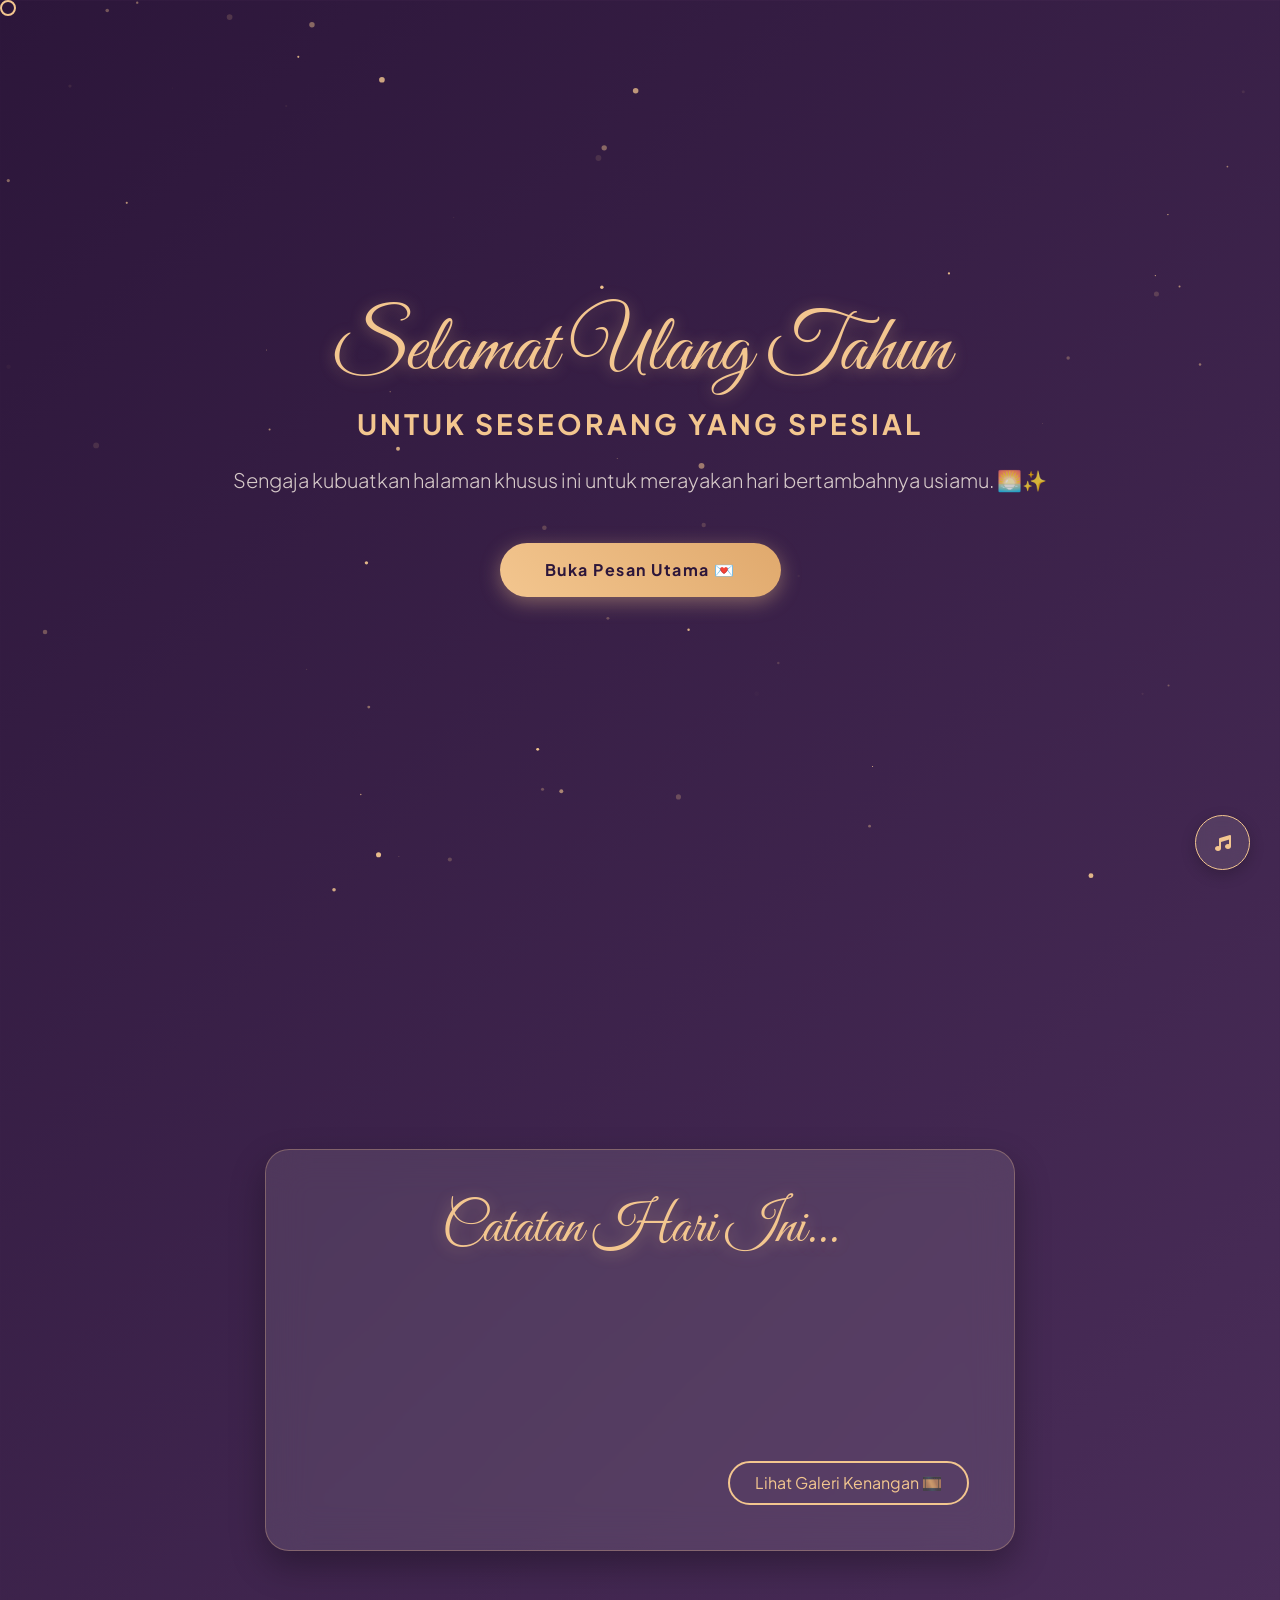
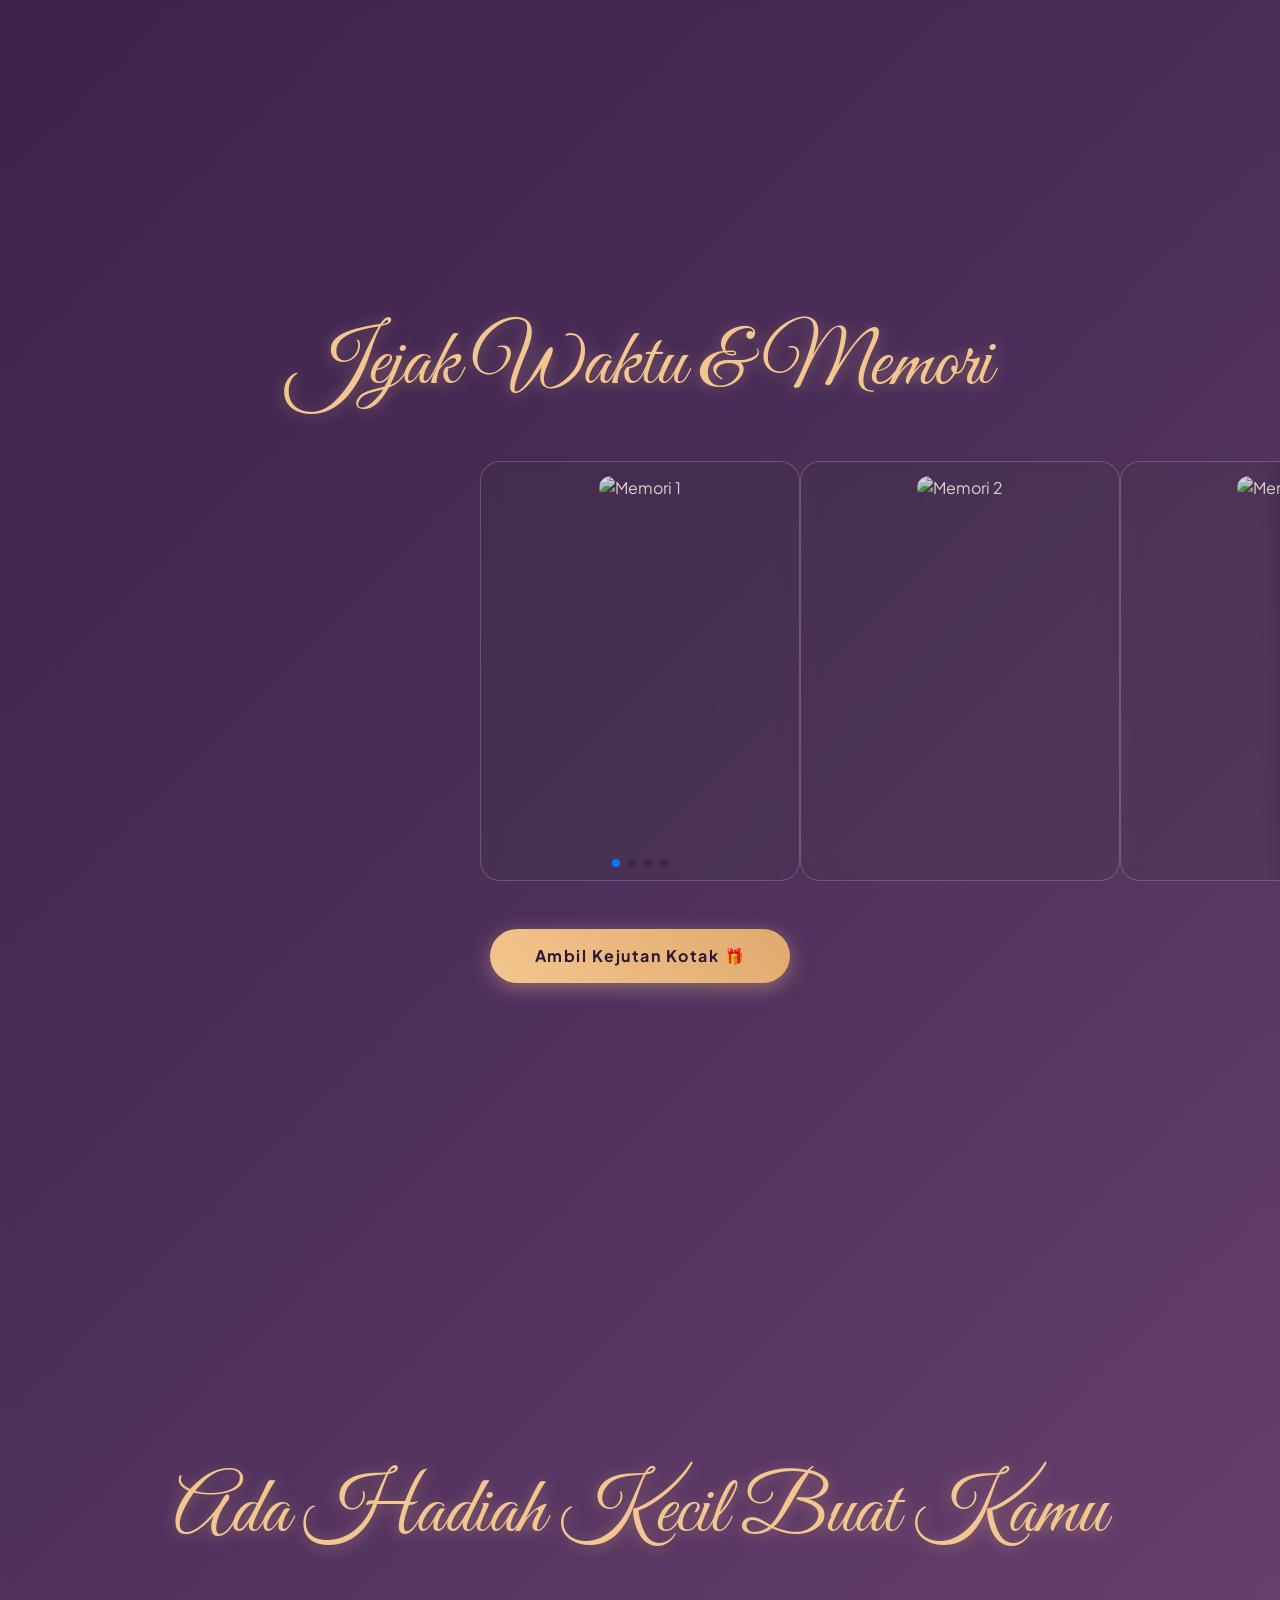
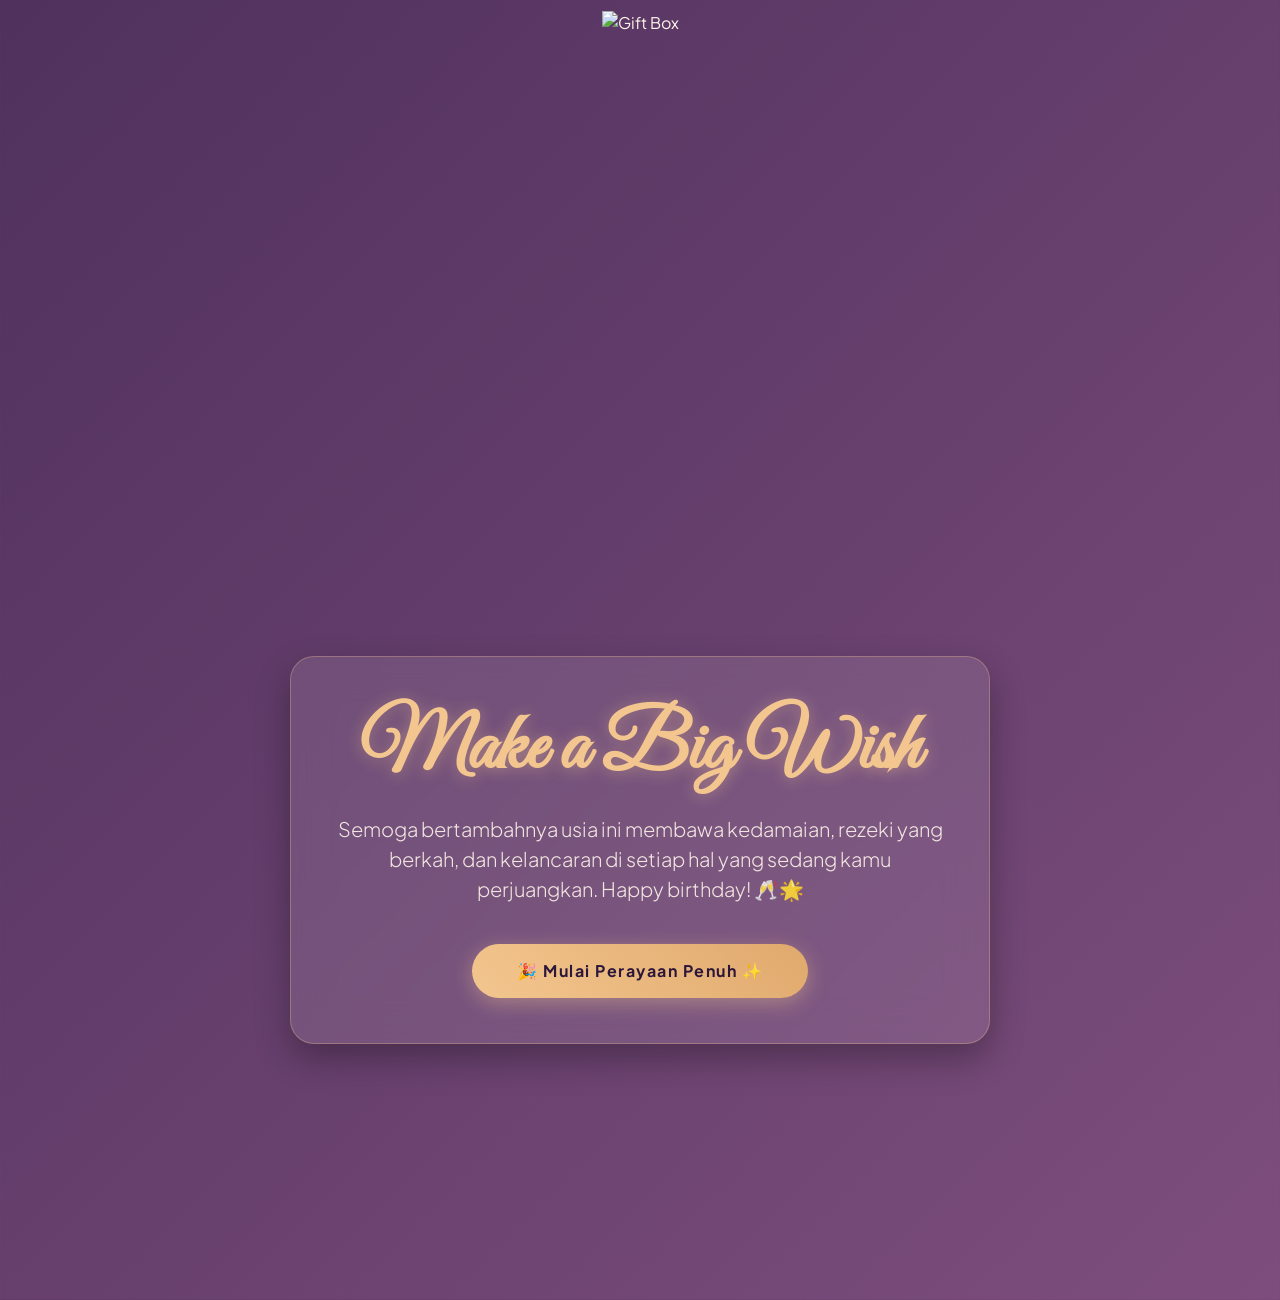
==== commit 9eddc4bb: "cp 1 bikin language ada benderanya" ====
--- a/PORTOFOLIO/index.html
+++ b/PORTOFOLIO/index.html
@@ -4,64 +4,68 @@
 <head>
     <meta charset="UTF-8">
     <meta name="viewport" content="width=device-width, initial-scale=1.0">
-    <title>Happy Birthday! 💖</title>
+    <title>Happy Birthday To You ✨</title>
 
     <!-- CSS Frameworks & Fonts -->
     <link href="https://cdn.jsdelivr.net/npm/bootstrap@5.3.0/dist/css/bootstrap.min.css" rel="stylesheet">
     <link href="https://unpkg.com/aos@2.3.1/dist/aos.css" rel="stylesheet">
     <link rel="stylesheet" href="https://cdn.jsdelivr.net/npm/swiper@11/swiper-bundle.min.css" />
     <link rel="stylesheet" href="https://cdnjs.cloudflare.com/ajax/libs/font-awesome/6.4.0/css/all.min.css">
-    <link href="https://fonts.googleapis.com/css2?family=Quicksand:wght@300;400;600;700&family=Dancing+Script:wght@700&display=swap" rel="stylesheet">
+    <link href="https://fonts.googleapis.com/css2?family=Plus+Jakarta+Sans:wght@300;400;600;700&family=Great+Vibes&display=swap" rel="stylesheet">
 
     <style>
          :root {
-            --bg-color: #fff0f3;
-            --text-color: #5d4037;
-            --accent-pink: #ff80ab;
-            --accent-purple: #ea80fc;
-            --card-bg: rgba(255, 255, 255, 0.85);
+            --sunset-dark: #2c163a;
+            --sunset-gradient: linear-gradient(135deg, #2c163a 0%, #4a2d59 50%, #7d4e7d 100%);
+            --warm-gold: #f3c68f;
+            --soft-cream: #fff5eb;
+            --card-glass: rgba(255, 255, 255, 0.1);
         }
         
         body {
-            background-color: var(--bg-color);
-            color: var(--text-color);
-            font-family: 'Quicksand', sans-serif;
+            background: var(--sunset-gradient);
+            color: var(--soft-cream);
+            font-family: 'Plus Jakarta Sans', sans-serif;
             overflow-x: hidden;
             margin: 0;
-        }
-        /* Loading Screen Super Cepat */
+            min-height: 100vh;
+        }
+        /* Loading Screen Kilat */
         
         #loading-screen {
             position: fixed;
             inset: 0;
-            background: var(--bg-color);
+            background: var(--sunset-dark);
             z-index: 9999;
             display: flex;
             flex-direction: column;
             justify-content: center;
             align-items: center;
         }
-        
-        #star-canvas {
+        /* Canvas Kilau Cahaya Senja */
+        
+        #glow-canvas {
             position: fixed;
             top: 0;
             left: 0;
             z-index: -1;
-            opacity: 0.5;
-        }
-        
-        .cute-card {
-            background: var(--card-bg);
-            backdrop-filter: blur(10px);
-            border: 1px solid rgba(255, 255, 255, 0.5);
-            border-radius: 25px;
-            padding: 40px;
-            box-shadow: 0 10px 30px rgba(0, 0, 0, 0.08);
-            transition: transform 0.3s ease;
-        }
-        
-        .cute-card:hover {
+        }
+        /* Glass Card Mewah */
+        
+        .glass-luxury {
+            background: var(--card-glass);
+            backdrop-filter: blur(20px);
+            -webkit-backdrop-filter: blur(20px);
+            border: 1px solid rgba(243, 198, 143, 0.3);
+            border-radius: 24px;
+            padding: 45px;
+            box-shadow: 0 15px 35px rgba(0, 0, 0, 0.3);
+            transition: transform 0.3s ease, border-color 0.3s ease;
+        }
+        
+        .glass-luxury:hover {
             transform: translateY(-5px);
+            border-color: var(--warm-gold);
         }
         
         .full-page {
@@ -73,45 +77,47 @@
             text-align: center;
         }
         
-        .title-font {
-            font-family: 'Dancing Script', cursive;
-            color: var(--accent-pink);
-            font-size: 4rem !important;
-            text-shadow: 2px 2px 0px rgba(255, 255, 255, 0.8);
-        }
-        
-        .btn-cute {
-            background: linear-gradient(45deg, var(--accent-pink), #ff9ec0);
-            color: white;
-            font-weight: 600;
-            padding: 15px 40px;
+        .cursive-title {
+            font-family: 'Great Vibes', cursive;
+            color: var(--warm-gold);
+            font-size: 5rem !important;
+            text-shadow: 0 2px 15px rgba(243, 198, 143, 0.4);
+        }
+        
+        .btn-sunset {
+            background: linear-gradient(45deg, #f3c68f, #e0a96d);
+            color: #2c163a;
+            font-weight: 700;
+            padding: 15px 45px;
             border-radius: 50px;
             border: none;
             transition: all 0.3s ease;
-            letter-spacing: 1px;
-            box-shadow: 0 5px 15px rgba(255, 128, 171, 0.4);
-        }
-        
-        .btn-cute:hover {
-            transform: translateY(-3px) scale(1.05);
-            box-shadow: 0 8px 20px rgba(255, 128, 171, 0.6);
-            color: white;
-        }
-        
-        .btn-outline-cute {
+            letter-spacing: 1.5px;
+            cursor: pointer;
+            box-shadow: 0 5px 20px rgba(243, 198, 143, 0.4);
+        }
+        
+        .btn-sunset:hover {
+            transform: scale(1.05);
+            box-shadow: 0 8px 25px rgba(243, 198, 143, 0.6);
+            background: #fff5eb;
+            color: #2c163a;
+        }
+        
+        .btn-outline-sunset {
             background: transparent;
-            border: 2px solid var(--accent-pink);
-            color: var(--accent-pink);
+            border: 2px solid var(--warm-gold);
+            color: var(--warm-gold);
             border-radius: 50px;
-            padding: 8px 20px;
-            font-size: 0.9rem;
+            padding: 8px 25px;
             transition: 0.3s;
         }
         
-        .btn-outline-cute:hover {
-            background: var(--accent-pink);
-            color: white;
-        }
+        .btn-outline-sunset:hover {
+            background: var(--warm-gold);
+            color: #2c163a;
+        }
+        /* Music Control */
         
         #music-control {
             position: fixed;
@@ -119,22 +125,25 @@
             right: 30px;
             z-index: 1000;
             cursor: pointer;
-            background: white;
+            background: var(--card-glass);
+            border: 1px solid var(--warm-gold);
             width: 55px;
             height: 55px;
             border-radius: 50%;
             display: flex;
             justify-content: center;
             align-items: center;
-            box-shadow: 0 4px 15px rgba(0, 0, 0, 0.1);
-            color: var(--accent-pink);
+            color: var(--warm-gold);
+            backdrop-filter: blur(10px);
             transition: 0.3s;
-            border: 2px solid #ffebee;
+            box-shadow: 0 5px 15px rgba(0, 0, 0, 0.2);
         }
         
         #music-control:hover {
-            transform: rotate(15deg) scale(1.1);
-        }
+            transform: scale(1.1) rotate(10deg);
+            background: rgba(243, 198, 143, 0.2);
+        }
+        /* Swiper Galeri Mewah */
         
         .swiper {
             width: 320px;
@@ -142,16 +151,15 @@
         }
         
         .swiper-slide {
-            background-position: center;
-            background-size: cover;
+            background: rgba(255, 255, 255, 0.05);
+            border: 1px solid rgba(243, 198, 143, 0.2);
             border-radius: 20px;
-            background: white;
-            padding: 10px;
-            box-shadow: 0 8px 20px rgba(0, 0, 0, 0.05);
+            padding: 12px;
+            backdrop-filter: blur(10px);
         }
         
         .swiper-slide img {
-            border-radius: 15px;
+            border-radius: 14px;
             width: 100%;
             height: 100%;
             object-fit: cover;
@@ -160,42 +168,27 @@
         .gift-container {
             cursor: pointer;
             display: inline-block;
-            transition: 0.3s;
+            transition: 0.4s ease;
         }
         
         .gift-container:hover {
-            animation: wiggle 0.5s ease infinite;
-        }
-        
-        @keyframes wiggle {
-            0%,
-            100% {
-                transform: rotate(-3deg);
-            }
-            50% {
-                transform: rotate(3deg);
-            }
+            transform: scale(1.15) rotate(5deg);
         }
         
         .cursor {
-            width: 12px;
-            height: 12px;
-            background-color: var(--accent-pink);
+            width: 16px;
+            height: 16px;
+            border: 2px solid var(--warm-gold);
             border-radius: 50%;
             position: fixed;
             pointer-events: none;
             z-index: 9999;
-            box-shadow: 0 0 10px var(--accent-pink);
-            transition: transform 0.2s ease-out, opacity 0.2s ease-out;
+            transition: transform 0.1s ease;
         }
         
         html {
             scroll-behavior: smooth;
         }
-        
-        .text-accent-pink {
-            color: var(--accent-pink);
-        }
     </style>
 </head>
 
@@ -204,21 +197,21 @@
     <!-- Custom Cursor -->
     <div class="cursor d-none d-md-block"></div>
 
-    <!-- Loading Screen (Kilat) -->
+    <!-- Loading Screen Kilat -->
     <div id="loading-screen">
-        <div class="spinner-grow" style="color: var(--accent-pink); width: 2.5rem; height: 2.5rem;" role="status"></div>
-        <h5 class="mt-3 fw-semibold" style="color: var(--accent-pink);">Hai kesayangan... ✨</h5>
+        <div class="spinner-border mb-3" style="color: var(--warm-gold);" role="status"></div>
+        <h5 style="color: var(--warm-gold); font-weight: 300; letter-spacing: 1px;">Menyusun lembaran cerita baru...</h5>
     </div>
 
-    <!-- Background Stars -->
-    <canvas id="star-canvas"></canvas>
+    <!-- Background Glow Canvas -->
+    <canvas id="glow-canvas"></canvas>
 
     <!-- Music Player -->
     <audio id="bg-music" loop>
-        <source src="https://www.bensound.com/bensound-music/bensound-ukulele.mp3" type="audio/mpeg">
+        <source src="https://www.bensound.com/bensound-music/bensound-love.mp3" type="audio/mpeg">
     </audio>
     <div id="music-control" title="Putar Musik">
-        <i class="fas fa-heart"></i>
+        <i class="fas fa-music"></i>
     </div>
 
     <!-- Main Content -->
@@ -226,21 +219,22 @@
 
         <!-- Halaman 1: Welcome -->
         <section class="full-page" id="welcome">
-            <div data-aos="fade-up" data-aos-duration="1000">
-                <h1 class="mb-4 title-font">Happy Birthday, <span id="nama-penerima">Sayang</span>! ✨</h1>
-                <p class="lead mb-5 px-3" style="max-width: 600px; margin: 0 auto;">Selamat datang di ruang kecil yang penuh cinta ini. Aku harap harimu seindah senyummu. 💖</p>
-                <button class="btn-cute" onclick="scrollToSection('surat')">Lihat Kejutan Pertama 🎁</button>
+            <div data-aos="zoom-in" data-aos-duration="1200">
+                <h1 class="mb-2 cursive-title">Selamat Ulang Tahun</h1>
+                <h3 class="fw-bold mb-4" style="color: var(--warm-gold); letter-spacing: 3px;">UNTUK SESEORANG YANG SPESIAL</h3>
+                <p class="lead mb-5" style="color: rgba(255, 245, 235, 0.8);">Sengaja kubuatkan halaman khusus ini untuk merayakan hari bertambahnya usiamu. 🌅✨</p>
+                <button class="btn-sunset" onclick="scrollToSection('surat')">Buka Pesan Utama 💌</button>
             </div>
         </section>
 
         <!-- Halaman 2: Surat (Typed.js) -->
         <section class="full-page" id="surat">
             <div class="container">
-                <div class="cute-card shadow-lg" style="max-width: 700px; margin: 0 auto;">
-                    <h2 class="mb-4 title-font text-start" style="font-size: 2.5rem !important;">Untuk Kesayanganku...</h2>
-                    <div id="typed-text" class="fs-5 text-start" style="line-height: 1.6; min-height: 150px;"></div>
+                <div class="glass-luxury" style="max-width: 750px; margin: 0 auto;">
+                    <h2 class="mb-4 cursive-title" style="font-size: 3.5rem !important;">Catatan Hari Ini...</h2>
+                    <div id="typed-text" class="fs-5 text-start" style="line-height: 1.8; min-height: 150px; color: var(--soft-cream);"></div>
                     <div class="text-end mt-4">
-                        <button class="btn-outline-cute" onclick="scrollToSection('galeri')">Lanjut Ke Kenangan Kita 👇</button>
+                        <button class="btn-outline-sunset" onclick="scrollToSection('galeri')">Lihat Galeri Kenangan 🎞️</button>
                     </div>
                 </div>
             </div>
@@ -249,32 +243,34 @@
         <!-- Halaman 3: Galeri (Swiper) -->
         <section class="full-page" id="galeri">
             <div class="container w-100">
-                <h2 class="mb-5 title-font">Koleksi Momen Manis Kita 📸</h2>
+                <h2 class="mb-5 cursive-title">Jejak Waktu & Memori</h2>
                 <div class="swiper mySwiper">
                     <div class="swiper-wrapper">
-                        <div class="swiper-slide"><img src="https://placedog.net/500/600?random=1" alt="Memori 1"></div>
-                        <div class="swiper-slide"><img src="https://placedog.net/500/600?random=2" alt="Memori 2"></div>
-                        <div class="swiper-slide"><img src="https://placedog.net/500/600?random=3" alt="Memori 3"></div>
-                        <div class="swiper-slide"><img src="https://placedog.net/500/600?random=4" alt="Memori 4"></div>
-                        <div class="swiper-slide"><img src="https://placedog.net/500/600?random=5" alt="Memori 5"></div>
+                        <!-- Ganti link foto dengan dokumentasi kenangan kalian -->
+                        <div class="swiper-slide"><img src="https://picsum.photos/500/600?random=10" alt="Memori 1"></div>
+                        <div class="swiper-slide"><img src="https://picsum.photos/500/600?random=20" alt="Memori 2"></div>
+                        <div class="swiper-slide"><img src="https://picsum.photos/500/600?random=30" alt="Memori 3"></div>
+                        <div class="swiper-slide"><img src="https://picsum.photos/500/600?random=40" alt="Memori 4"></div>
                     </div>
                     <div class="swiper-pagination"></div>
                 </div>
-                <button class="btn-cute mt-5" onclick="scrollToSection('gift')">Hadiah Utama 🎀</button>
+                <div class="mt-5">
+                    <button class="btn-sunset" onclick="scrollToSection('gift')">Ambil Kejutan Kotak 🎁</button>
+                </div>
             </div>
         </section>
 
         <!-- Halaman 4: Gift Box -->
         <section class="full-page" id="gift">
             <div class="container text-center">
-                <h2 class="mb-5 title-font">Klik Kotaknya Yuk! 👉</h2>
+                <h2 class="mb-5 cursive-title">Ada Hadiah Kecil Buat Kamu</h2>
                 <div class="gift-container" id="gift-box">
-                    <img src="https://cdn-icons-png.flaticon.com/512/3132/3132048.png" width="180" id="gift-img" alt="Gift Box">
+                    <img src="https://cdn-icons-png.flaticon.com/512/3132/3132048.png" width="160" id="gift-img" alt="Gift Box">
                 </div>
                 <div id="gift-message" class="mt-4" style="display:none;">
-                    <div class="cute-card" style="max-width: 400px; margin: 0 auto;">
-                        <h3 class="text-accent-pink fw-bold">Tiket Jalan-jalan Gratis! 🎫</h3>
-                        <p class="mt-2">Berlaku seumur hidup ditemani aku. 😉</p>
+                    <div class="glass-luxury" style="max-width: 420px; margin: 0 auto;">
+                        <h3 style="color: var(--warm-gold); font-family: 'Plus Jakarta Sans'; font-weight: 700;">Kupon Permintaan Bebas 🎟️</h3>
+                        <p class="mt-2 mb-0" style="color: var(--soft-cream);">Bisa ditukar dengan makanan enak atau jalan-jalan kapan pun kamu mau tanpa penolakan! 😉</p>
                     </div>
                 </div>
             </div>
@@ -283,10 +279,11 @@
         <!-- Halaman 5: Ending -->
         <section class="full-page" id="ending">
             <div class="container">
-                <h1 class="display-3 fw-bold title-font" style="font-size: 5rem !important;">I Love You!</h1>
-                <p class="lead mt-3">Semoga umur barumu berkah, dan semua impianmu tercapai. Aamiin. 💖</p>
-                <p class="mt-4">Tekan tombol di bawah buat perayaan kecil!</p>
-                <button class="btn-cute mt-3" onclick="celebrate()">🎉 Rayakan! 🎉</button>
+                <div class="glass-luxury" style="max-width: 700px; margin: 0 auto;">
+                    <h1 class="display-4 fw-bold cursive-title mb-3">Make a Big Wish</h1>
+                    <p class="lead" style="color: rgba(255, 245, 235, 0.9);">Semoga bertambahnya usia ini membawa kedamaian, rezeki yang berkah, dan kelancaran di setiap hal yang sedang kamu perjuangkan. Happy birthday! 🥂🌟</p>
+                    <button class="btn-sunset mt-4" onclick="celebrate()">🎉 Mulai Perayaan Penuh ✨</button>
+                </div>
             </div>
         </section>
 
@@ -302,7 +299,7 @@
     <script src="https://cdn.jsdelivr.net/npm/canvas-confetti@1.6.0/dist/confetti.browser.min.js"></script>
 
     <script>
-        // 1. Loading Kilat (Langsung masuk dalam 0.4 detik)
+        // 1. Loading Kilat (0.4 detik)
         window.addEventListener('load', () => {
             setTimeout(() => {
                 $('#loading-screen').fadeOut(300, () => {
@@ -315,35 +312,40 @@
             }, 400);
         });
 
-        // 2. Star Background Effect
-        const canvas = document.getElementById('star-canvas');
+        // 2. Efek Kilau Cahaya (Glow Particles) di Background
+        const canvas = document.getElementById('glow-canvas');
         const ctx = canvas.getContext('2d');
         canvas.width = window.innerWidth;
         canvas.height = window.innerHeight;
 
-        let stars = [];
-        for (let i = 0; i < 150; i++) {
-            stars.push({
+        let particles = [];
+        for (let i = 0; i < 70; i++) {
+            particles.push({
                 x: Math.random() * canvas.width,
                 y: Math.random() * canvas.height,
-                size: Math.random() * 2,
-                speed: Math.random() * 0.3
-            });
-        }
-
-        function drawStars() {
+                size: Math.random() * 3,
+                speedY: Math.random() * 0.5 - 0.25,
+                opacity: Math.random()
+            });
+        }
+
+        function drawGlow() {
             ctx.clearRect(0, 0, canvas.width, canvas.height);
-            ctx.fillStyle = '#ffb6c1';
-            stars.forEach(s => {
+            particles.forEach(p => {
+                ctx.fillStyle = `rgba(243, 198, 143, ${p.opacity})`;
                 ctx.beginPath();
-                ctx.arc(s.x, s.y, s.size, 0, Math.PI * 2);
+                ctx.arc(p.x, p.y, p.size, 0, Math.PI * 2);
                 ctx.fill();
-                s.y += s.speed;
-                if (s.y > canvas.height) s.y = 0;
-            });
-            requestAnimationFrame(drawStars);
-        }
-        drawStars();
+                p.y += p.speedY;
+                p.opacity += (Math.random() * 0.02 - 0.01);
+                if (p.opacity < 0) p.opacity = 0;
+                if (p.opacity > 1) p.opacity = 1;
+                if (p.y > canvas.height) p.y = 0;
+                if (p.y < 0) p.y = canvas.height;
+            });
+            requestAnimationFrame(drawGlow);
+        }
+        drawGlow();
 
         // 3. Music Control
         const music = document.getElementById('bg-music');
@@ -360,14 +362,14 @@
             }
         });
 
-        // 4. Typed.js (Surat)
+        // 4. Typed.js (Surat - Konten Diubah Total)
         function initTyped() {
             new Typed('#typed-text', {
                 strings: [
-                    "Di hari yang spesial ini, aku ingin mengucapkannya lewat baris kode dan cahaya...",
-                    "Kamu adalah alasan di balik senyumku setiap hari.",
-                    "Terima kasih telah menjadi bagian terindah dalam hidupku.",
-                    "Selamat ulang tahun, sayang. Aku mencintaimu selamanya. ❤️"
+                    "Halo! Waktu berjalan begitu cepat, dan hari ini lembaran baru usiamu resmi dibuka...",
+                    "Terima kasih sudah melangkah sejauh ini, melewati banyak hal hebat dengan ketulusan hatimu.",
+                    "Semoga sisa tahun ke depan membawa kejutan-kejutan baik dan senyuman yang tidak pernah putus.",
+                    "Teruslah bersinar dengan caramu sendiri. Selamat ulang tahun ya! 🌅🥂"
                 ],
                 typeSpeed: 40,
                 backSpeed: 20,
@@ -403,10 +405,11 @@
                 $('#gift-message').fadeIn();
                 confetti({
                     particleCount: 150,
-                    spread: 70,
+                    spread: 80,
                     origin: {
                         y: 0.6
-                    }
+                    },
+                    colors: ['#f3c68f', '#fff5eb', '#7d4e7d']
                 });
             }, 600);
         });
@@ -439,7 +442,8 @@
                     origin: {
                         x: Math.random(),
                         y: Math.random() - 0.2
-                    }
+                    },
+                    colors: ['#f3c68f', '#fff5eb', '#e0a96d']
                 }));
             }, 250);
         }
